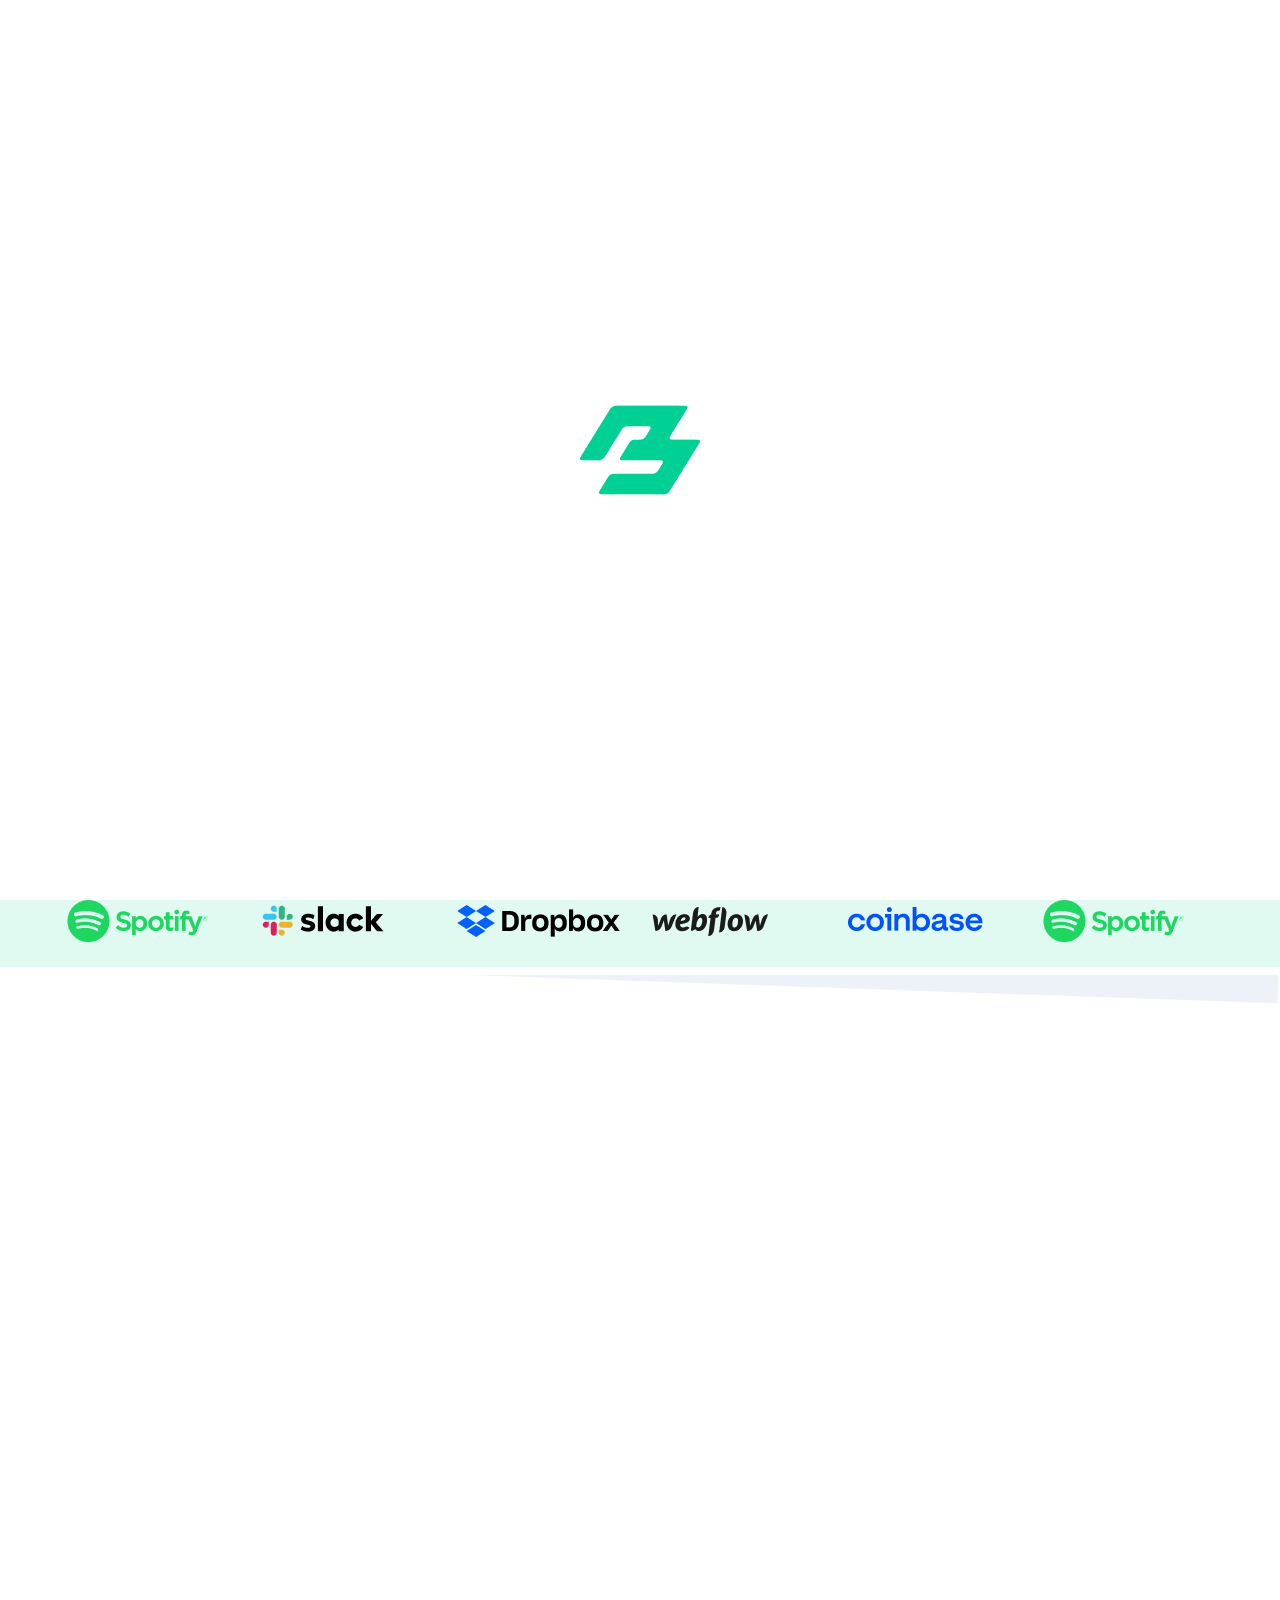
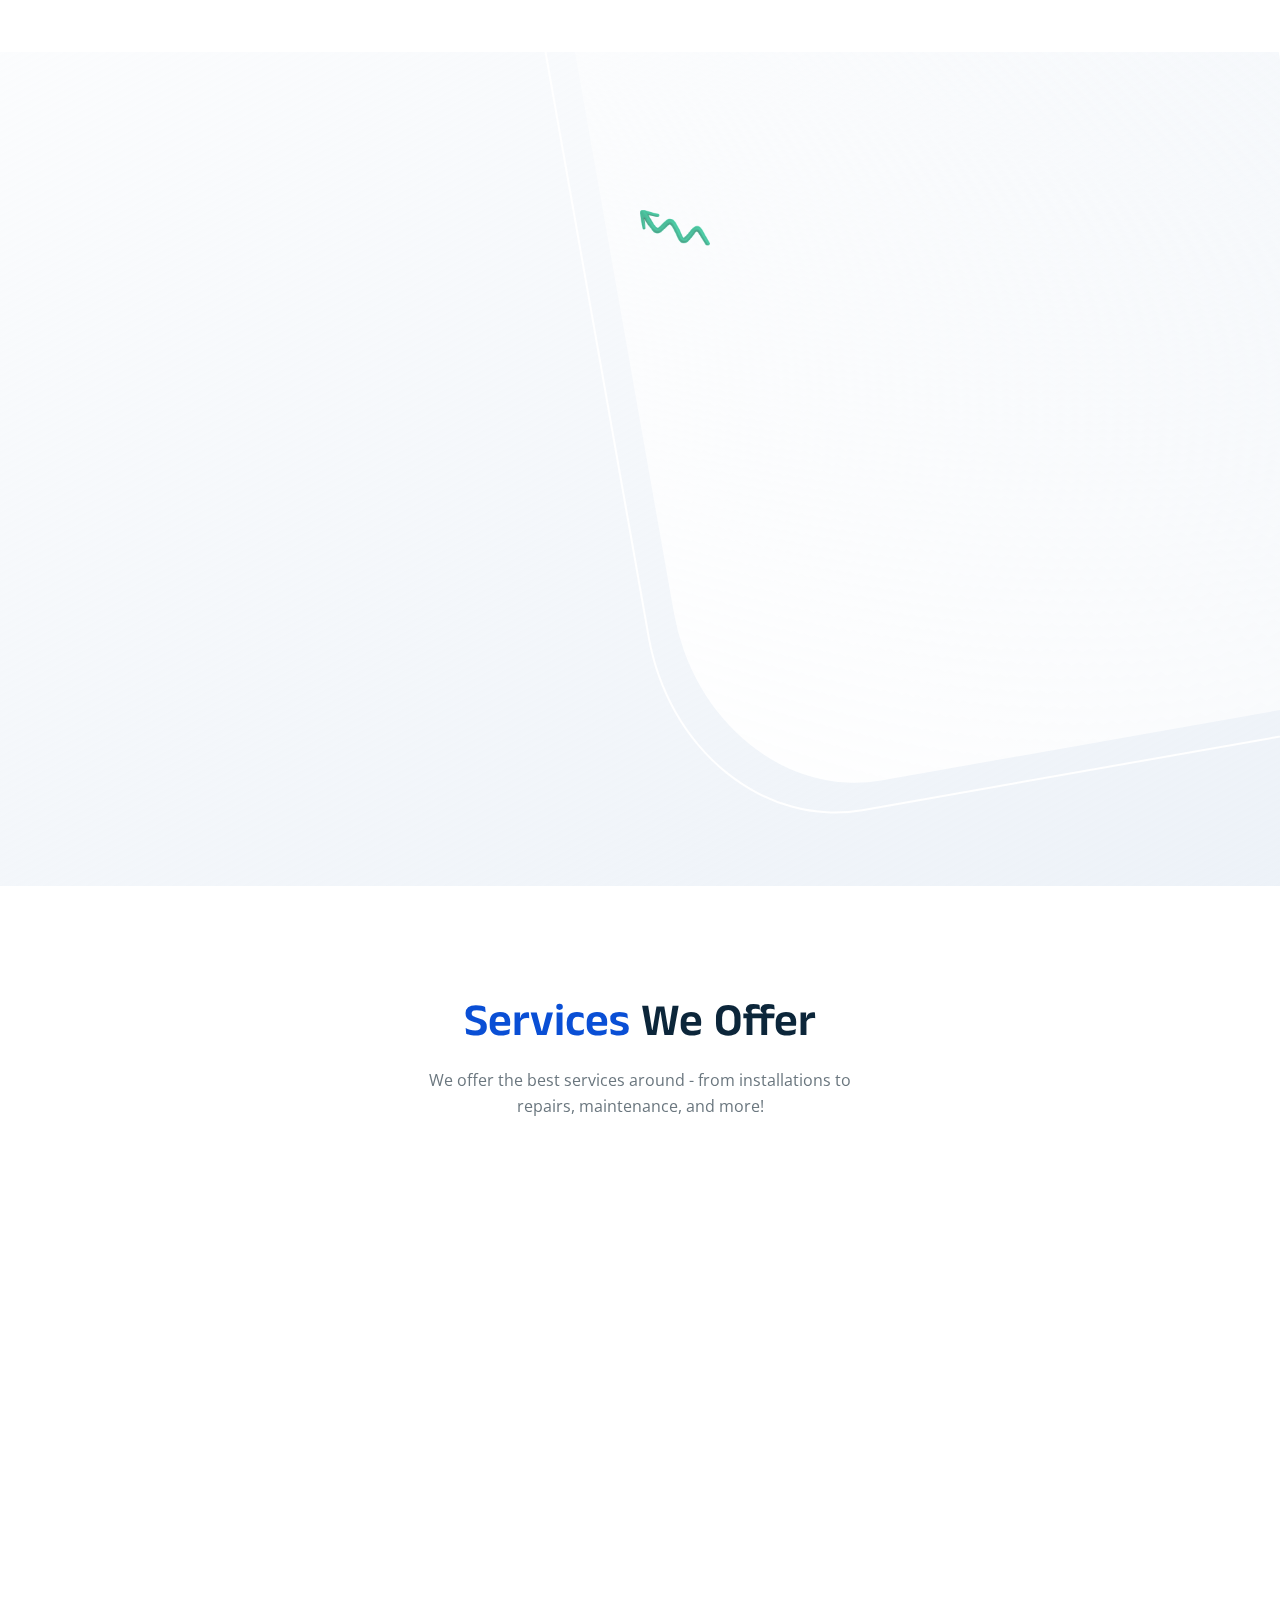
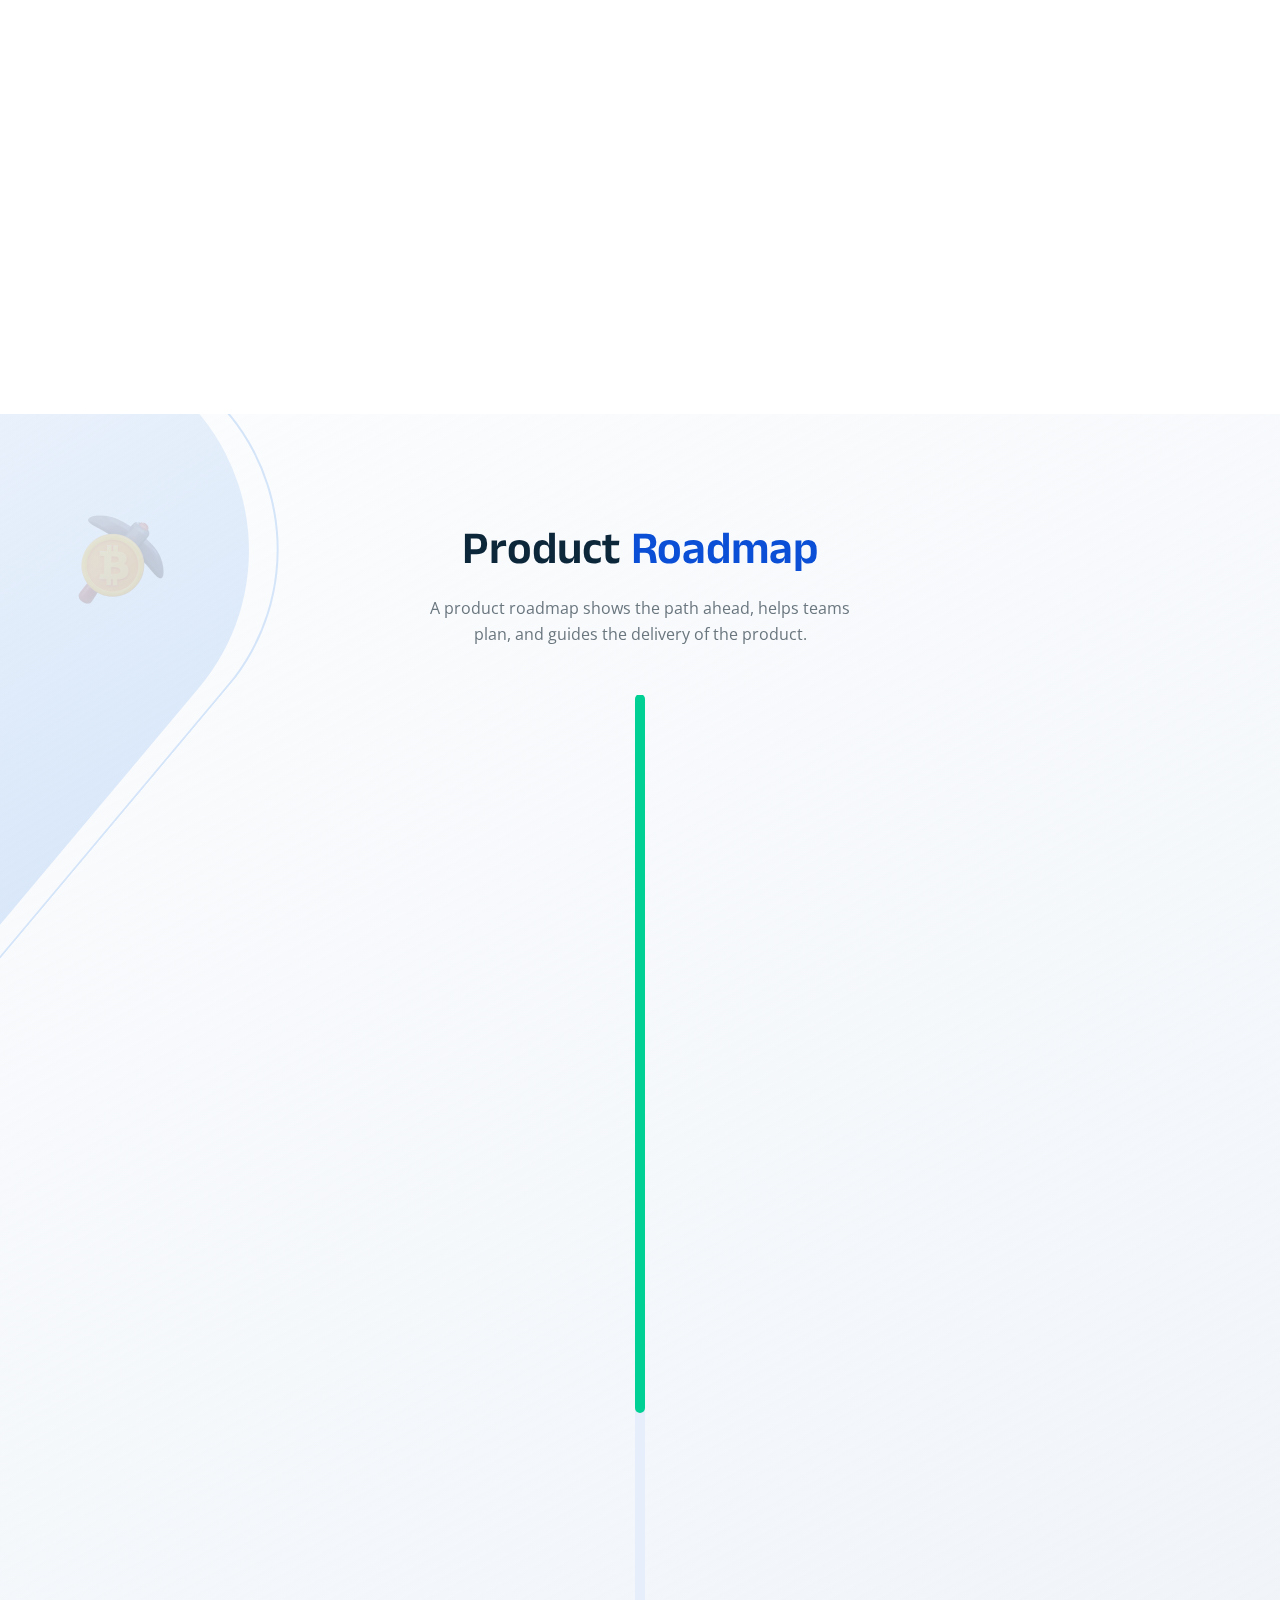
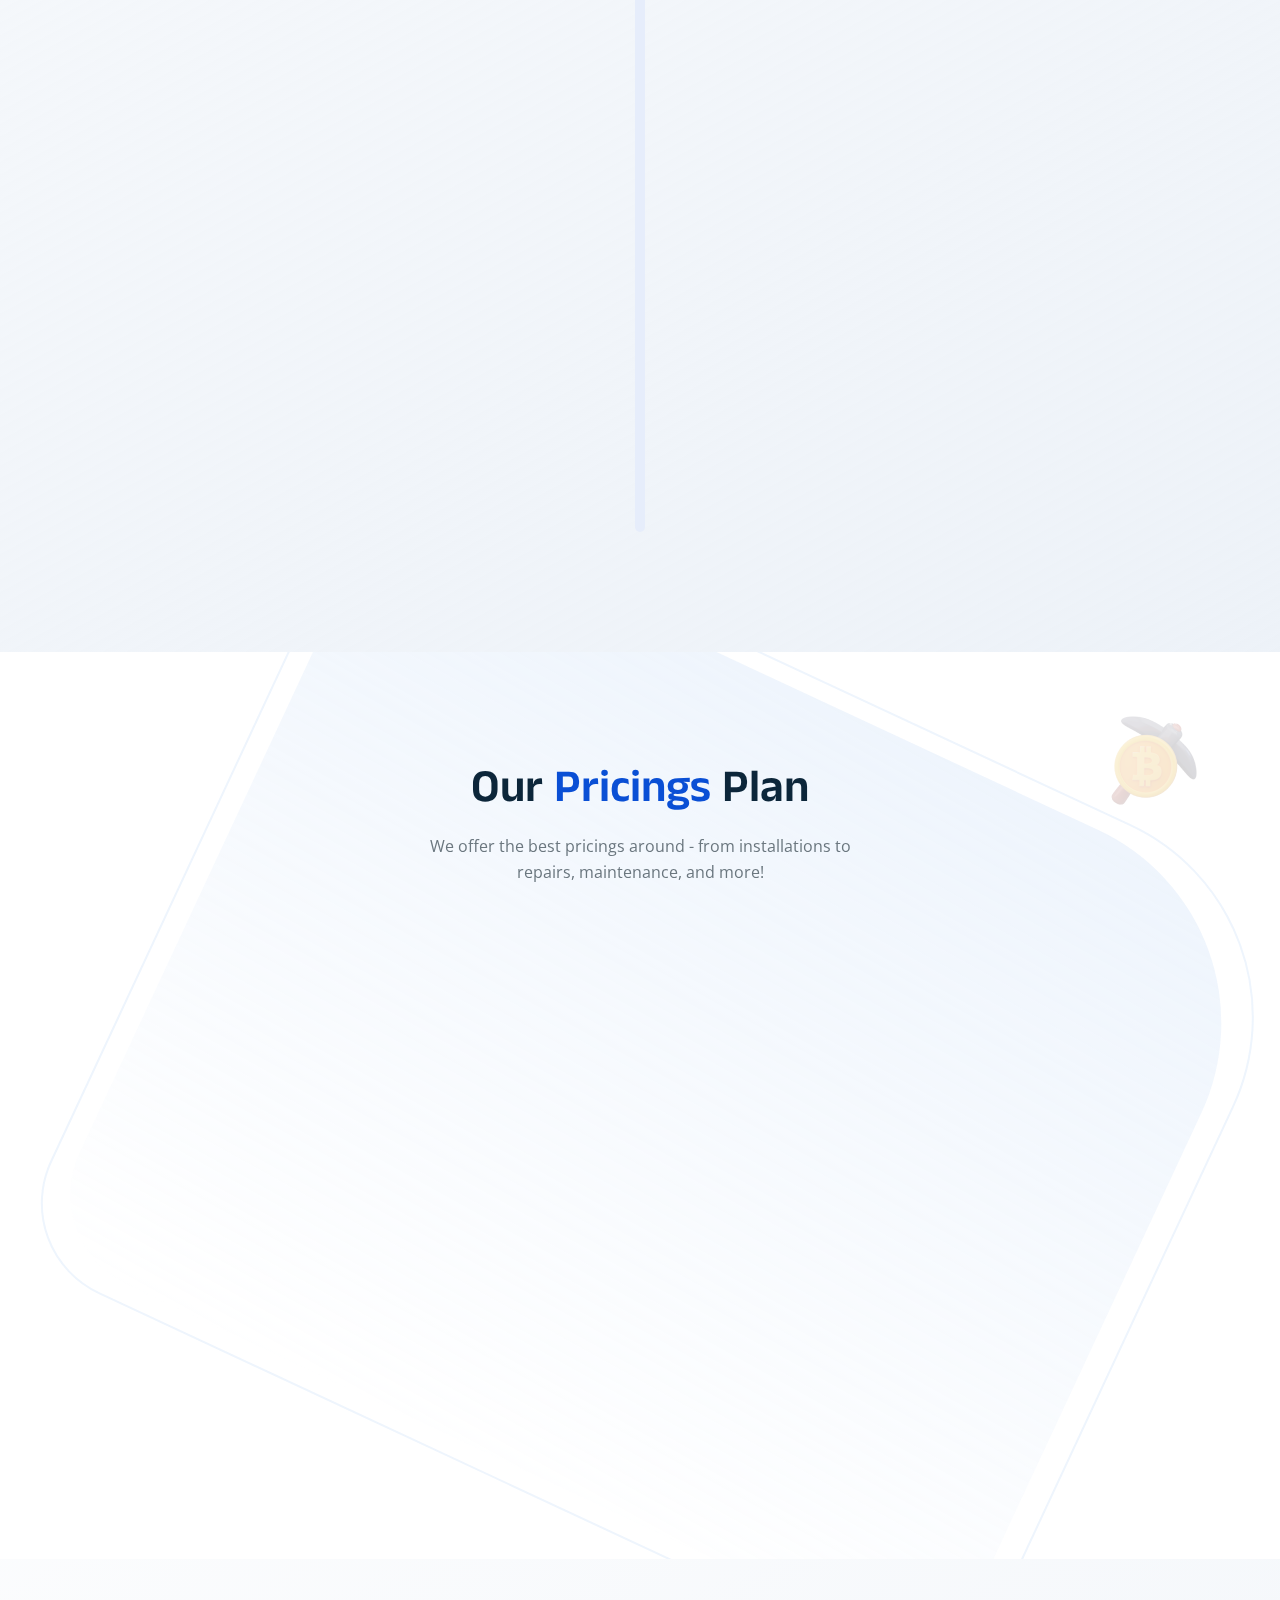
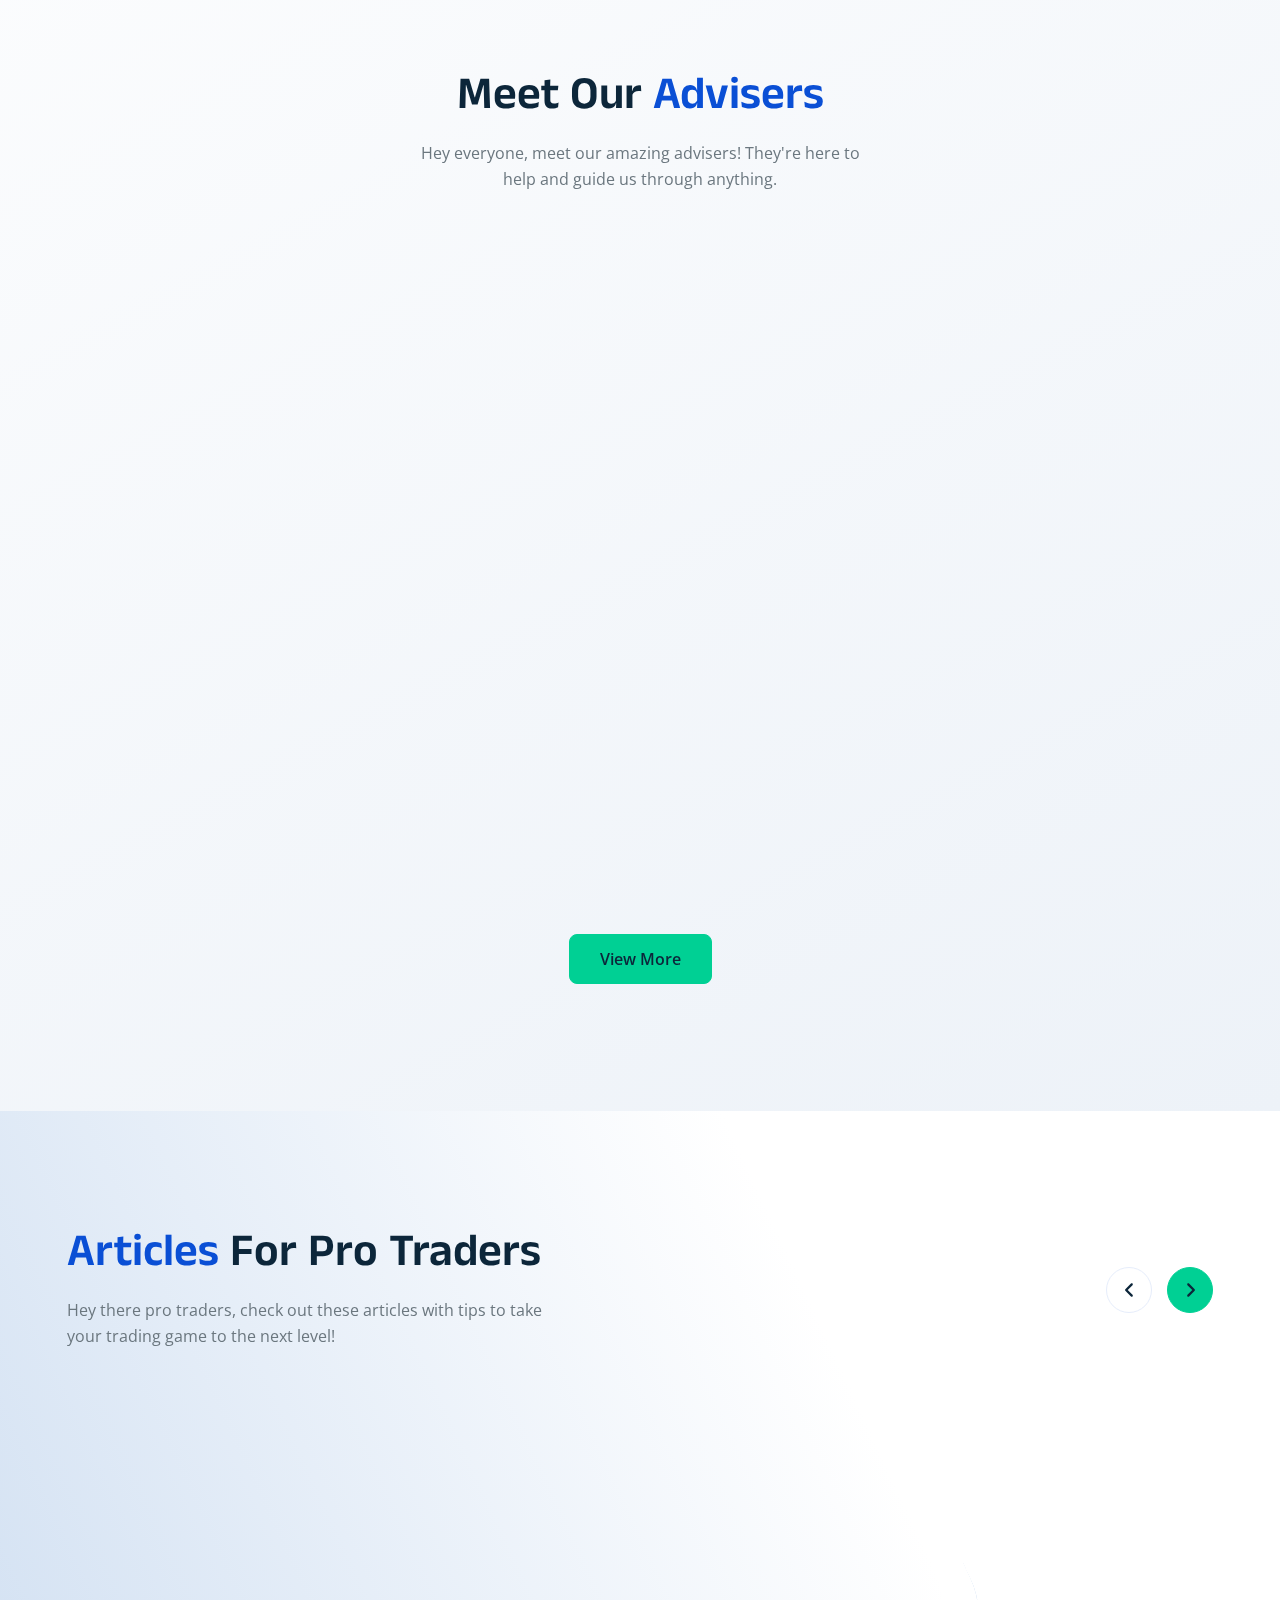
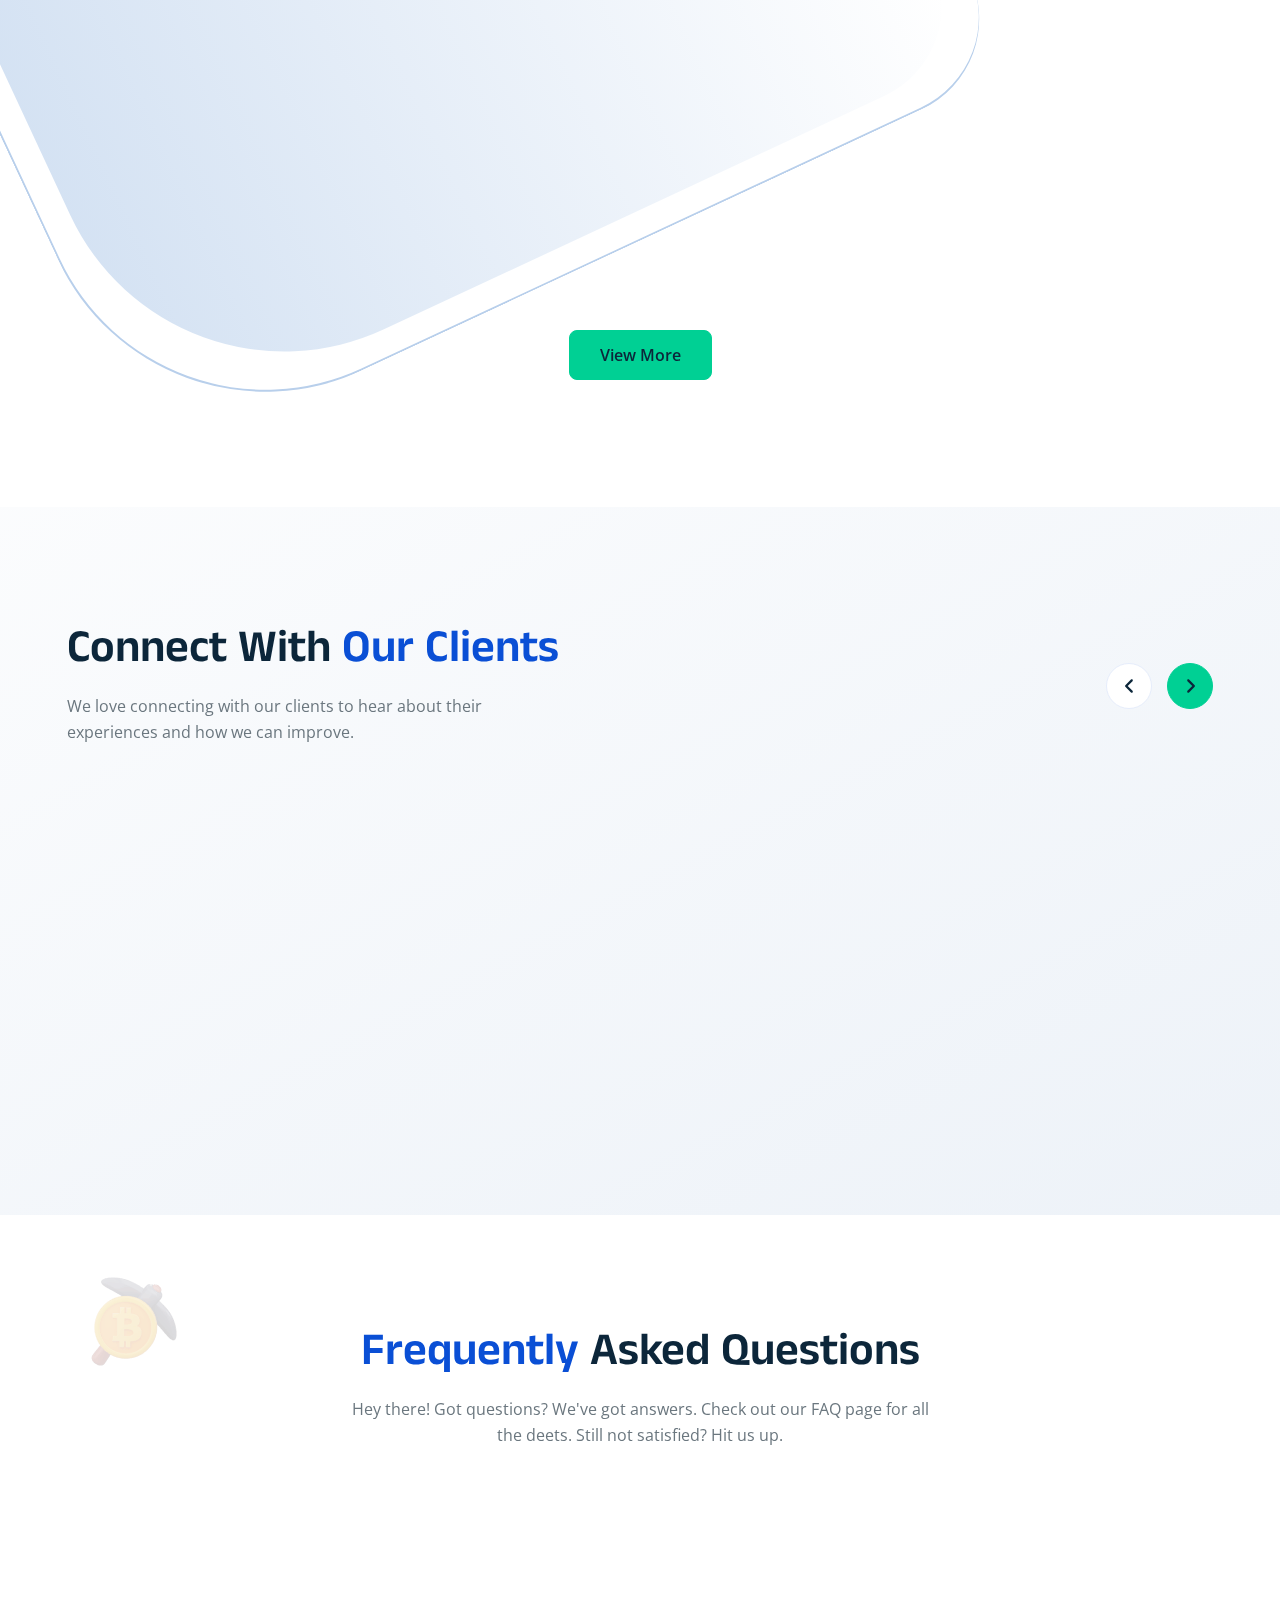
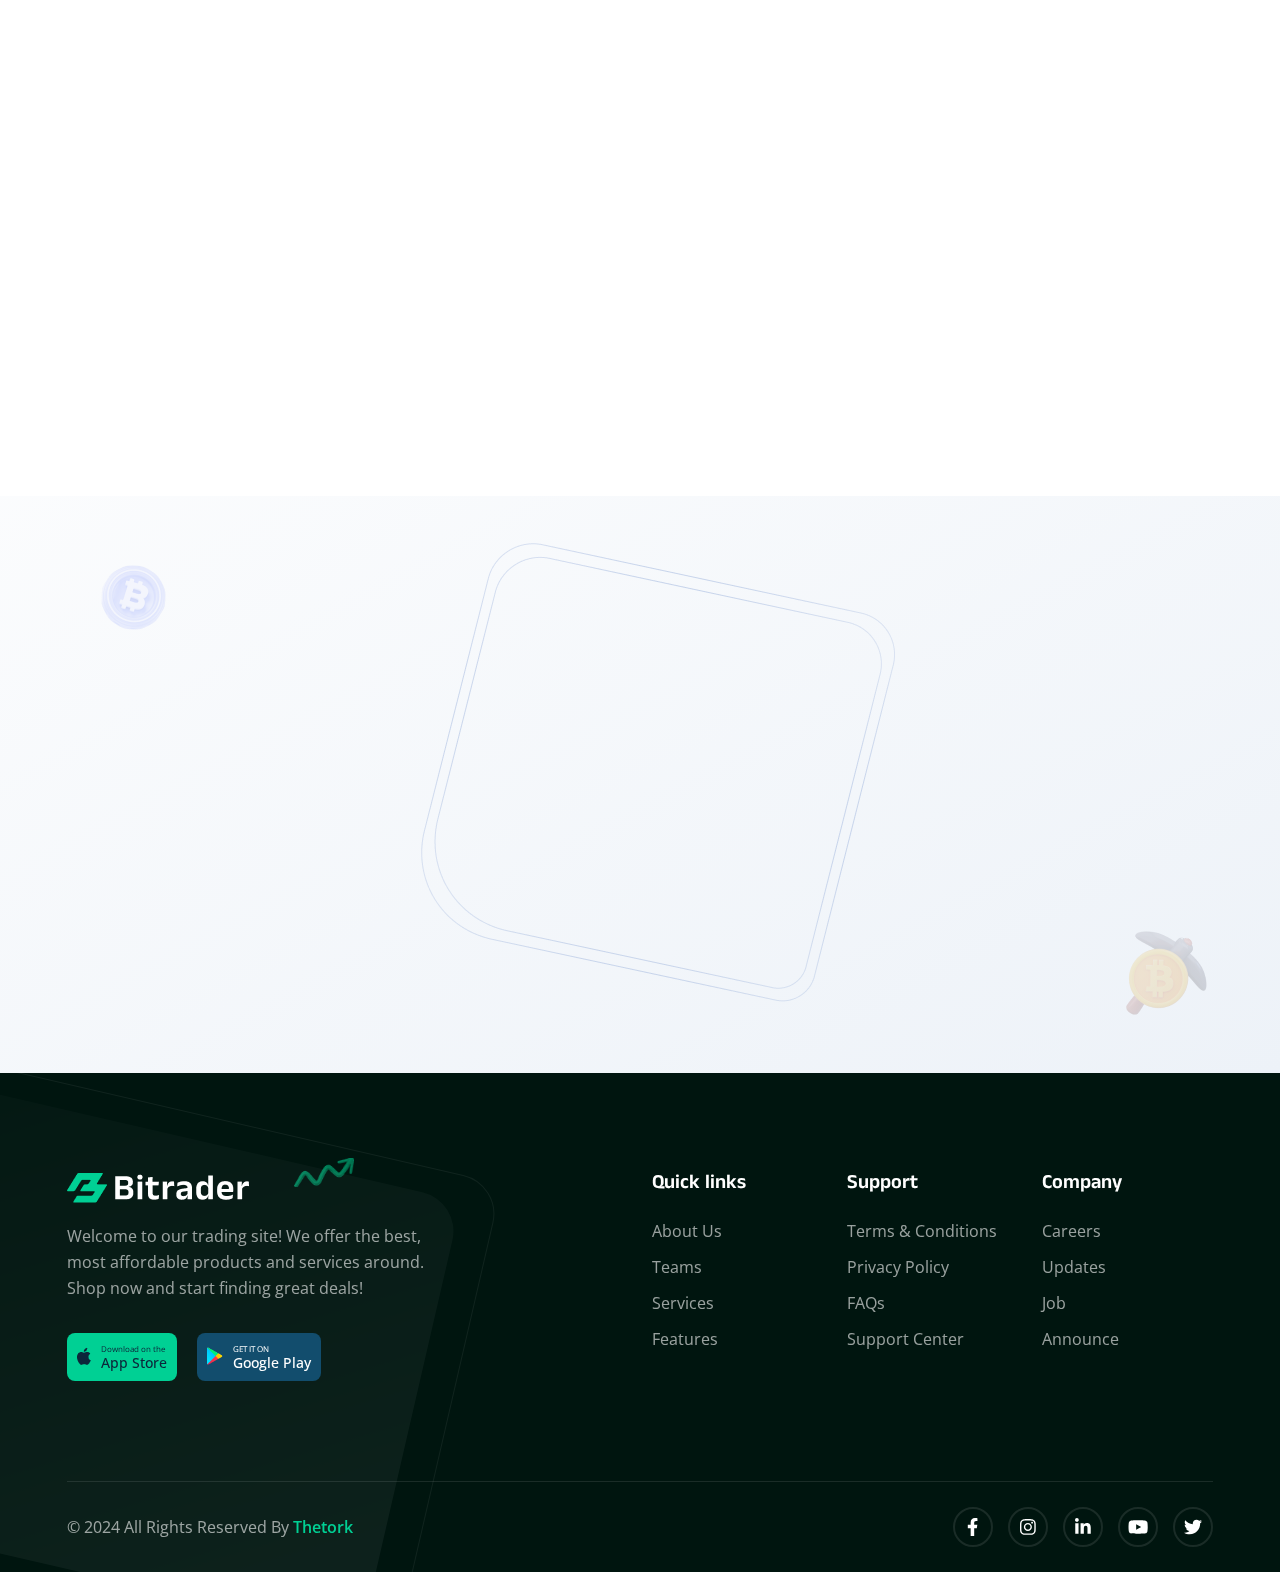
==== index.html @ 71588b02 "commit" ====
<!DOCTYPE html>
<html lang="en" data-bs-theme="light">

<head>
    <title>Bitrader - Professional Multipurpose HTML Template for Your Crypto, Forex, Stocks & Day Trading Business </title>
    <meta charset="UTF-8">
    <meta http-equiv="X-UA-Compatible" content="IE=edge">
    <meta name="viewport" content="width=device-width, initial-scale=1.0">

    <!-- Sites meta Data -->
    <meta name="application-name" content="Bitrader - Professional Multipurpose HTML Template for Your Crypto, Forex, Stocks & Day Trading Business">
    <meta name="author" content="thetork">
    <meta name="keywords" content="Bitrader, Crypto, Forex, and Stocks Trading Business">
    <meta name="description" content="Experience the power of Bitrader, the ultimate HTML template designed to transform your trading business. With its sleek design and advanced features, Bitrader empowers you to showcase your expertise, engage clients, and dominate the markets. Elevate your online presence and unlock new trading possibilities with Bitrader.">

    <!-- OG meta data -->
    <meta property="og:title" content="Bitrader - Professional Multipurpose HTML Template for Your Crypto, Forex, Stocks & Day Trading Business">
    <meta property="og:site_name" content=Bitrader>
    <meta property="og:url" content="https://thetork.com/demos/html/bitrader/">
    <meta property="og:description" content="Welcome to Bitrader, the game-changing HTML template meticulously crafted to revolutionize your trading business. With its sleek and modern design, Bitrader provides a cutting-edge platform to showcase your expertise, attract clients, and stay ahead in the competitive trading markets.">
    <meta property="og:type" content="website">
    <meta property="og:image" content="assets/images/og.png">



    <link rel="shortcut icon" href="assets/images/favicon.png" type="image/x-icon">

    <link rel="stylesheet" href="assets/css/bootstrap.min.css">
    <link rel="stylesheet" href="assets/css/aos.css">
    <link rel="stylesheet" href="assets/css/all.min.css">

    <link rel="stylesheet" href="assets/css/swiper-bundle.min.css">



    <!-- main css for template -->
    <link rel="stylesheet" href="assets/css/style.css">
</head>

<body>

    <!-- ===============>> Preloader start here <<================= -->
    <div class="preloader">
        <img src="assets/images/logo/preloader.png" alt="preloader icon">
    </div>
    <!-- ===============>> Preloader end here <<================= -->



    <!-- ===============>> light&dark switch start here <<================= -->
    <div class="lightdark-switch">
        <span class="switch-btn" id="btnSwitch"><img src="assets/images/icon/moon.svg" alt="light-dark-switchbtn"
        class="swtich-icon"></span>
    </div>
    <!-- ===============>> light&dark switch start here <<================= -->





    <!-- ===============>> Header section start here <<================= -->
    <header class="header-section header-section--style2">
        <div class="header-bottom">
            <div class="container">
                <div class="header-wrapper">
                    <div class="logo">
                        <a href="index.html">
              <img class="dark" src="assets/images/logo/logo.png" alt="logo">
            </a>
                    </div>
                    <div class="menu-area">
                        <ul class="menu menu--style1">
                            <li class="megamenu">
                                <a href="#">Demos </a>
                                <ul class="submenu">
                                    <li>
                                        <div class="home-showcase">
                                            <div class="row g-4 row-cols-2 row-cols-sm-2 row-cols-md-3 row-cols-lg-4 row-cols-xl-5">
                                                <div class="col order-first">
                                                    <div class="home-showcase__item">
                                                        <div class="home-showcase__image">
                                                            <img src="assets/images/demo/1.png" alt="home-showcase">
                                                            <div class="home-showcase__buttons">
                                                                <a href="index.html?theme=light" class="trk-btn trk-btn--primary home-showcase__buttons-item mt-3"><span>Preview</span></a>
                                                            </div>
                                                        </div>
                                                        <h3 class="home-showcase__title"><a href="index.html?theme=light">Stock Trading</a>
                                                        </h3>
                                                    </div>
                                                </div>
                                                <div class="col">
                                                    <div class="home-showcase__item">
                                                        <div class="home-showcase__image">
                                                            <img src="assets/images/demo/1-dark.png" alt="home-showcase">
                                                            <div class="home-showcase__buttons">
                                                                <a href="index.html?theme=dark" class="trk-btn trk-btn--primary home-showcase__buttons-item mt-3"><span>Preview</span></a>
                                                            </div>
                                                        </div>
                                                        <h3 class="home-showcase__title"><a href="index.html?theme=dark">Stock Trading Dark</a>
                                                        </h3>
                                                    </div>
                                                </div>
                                                <div class="col">
                                                    <div class="home-showcase__item">
                                                        <div class="home-showcase__image">
                                                            <img src="assets/images/demo/2.png" alt="home-showcase">
                                                            <div class="home-showcase__buttons">
                                                                <a href="index-2.html?theme=light" class="trk-btn trk-btn--primary home-showcase__buttons-item mt-3"><span>Preview</span></a>
                                                            </div>
                                                        </div>
                                                        <h3 class="home-showcase__title"> <a href="index-2.html?theme=light">Crypto Trading</a>
                                                        </h3>
                                                    </div>
                                                </div>
                                                <div class="col">
                                                    <div class="home-showcase__item">
                                                        <div class="home-showcase__image">
                                                            <img src="assets/images/demo/2-dark.png" alt="home-showcase">
                                                            <div class="home-showcase__buttons">
                                                                <a href="index-2.html?theme=dark" class="trk-btn trk-btn--primary home-showcase__buttons-item mt-3"><span>Preview</span></a>
                                                            </div>
                                                        </div>
                                                        <h3 class="home-showcase__title"> <a href="index-2.html?theme=dark">Crypto Trading Dark</a>
                                                        </h3>
                                                    </div>
                                                </div>
                                                <div class="col">
                                                    <div class="home-showcase__item">
                                                        <div class="home-showcase__image">
                                                            <img src="assets/images/demo/3.png" alt="home-showcase">
                                                            <div class="home-showcase__buttons">
                                                                <a href="index-3.html?theme=light" class="trk-btn trk-btn--primary home-showcase__buttons-item mt-3"><span>Preview</span></a>
                                                            </div>
                                                        </div>
                                                        <h3 class="home-showcase__title"><a href="index-3.html?theme=light">Forex Trading</a>
                                                        </h3>
                                                    </div>
                                                </div>
                                                <div class="col">
                                                    <div class="home-showcase__item">
                                                        <div class="home-showcase__image">
                                                            <img src="assets/images/demo/3-dark.png" alt="home-showcase">
                                                            <div class="home-showcase__buttons">
                                                                <a href="index-3.html?theme=dark" class="trk-btn trk-btn--primary home-showcase__buttons-item mt-3"><span>Preview</span></a>
                                                            </div>
                                                        </div>
                                                        <h3 class="home-showcase__title"><a href="index-3.html?theme=dark">Forex Trading Dark</a>
                                                        </h3>
                                                    </div>
                                                </div>
                                                <div class="col">
                                                    <div class="home-showcase__item">
                                                        <div class="home-showcase__image">
                                                            <img src="assets/images/demo/4.png" alt="home-showcase">
                                                            <div class="home-showcase__badge">
                                                                <span>New</span>
                                                            </div>
                                                            <div class="home-showcase__buttons">
                                                                <a href="index-4.html?theme=light" class="trk-btn trk-btn--primary home-showcase__buttons-item mt-3"><span>Preview</span></a>
                                                            </div>
                                                        </div>
                                                        <h3 class="home-showcase__title"><a href="index-4.html?theme=light">Day Trading</a>
                                                        </h3>
                                                    </div>
                                                </div>
                                                <div class="col">
                                                    <div class="home-showcase__item">
                                                        <div class="home-showcase__image">
                                                            <img src="assets/images/demo/4-dark.png" alt="home-showcase">
                                                            <div class="home-showcase__badge">
                                                                <span>New</span>
                                                            </div>
                                                            <div class="home-showcase__buttons">
                                                                <a href="index-4.html?theme=dark" class="trk-btn trk-btn--primary home-showcase__buttons-item mt-3"><span>Preview</span></a>
                                                            </div>
                                                        </div>
                                                        <h3 class="home-showcase__title"><a href="index-4.html?theme=dark">Day Trading Dark</a>
                                                        </h3>
                                                    </div>
                                                </div>
                                                <div class="col">
                                                    <div class="home-showcase__item">
                                                        <div class="home-showcase__image">
                                                            <img src="assets/images/demo/5.png" alt="home-showcase">
                                                            <div class="home-showcase__badge">
                                                                <span>New</span>
                                                            </div>
                                                            <div class="home-showcase__buttons">
                                                                <a href="index-5.html?theme=light" class="trk-btn trk-btn--primary home-showcase__buttons-item mt-3"><span>Preview</span></a>
                                                            </div>
                                                        </div>
                                                        <h3 class="home-showcase__title"><a href="index-5.html?theme=light">Trading Platform</a>
                                                        </h3>
                                                    </div>
                                                </div>
                                                <div class="col">
                                                    <div class="home-showcase__item">
                                                        <div class="home-showcase__image">
                                                            <img src="assets/images/demo/5-dark.png" alt="home-showcase">
                                                            <div class="home-showcase__badge">
                                                                <span>New</span>
                                                            </div>
                                                            <div class="home-showcase__buttons">
                                                                <a href="index-5.html?theme=dark" class="trk-btn trk-btn--primary home-showcase__buttons-item mt-3"><span>Preview</span></a>
                                                            </div>
                                                        </div>
                                                        <h3 class="home-showcase__title"><a href="index-5.html?theme=dark">Trading Platform Dark</a>
                                                        </h3>
                                                    </div>
                                                </div>
                                                <div class="col order-last">
                                                    <div class="home-showcase__item">
                                                        <div class="home-showcase__image">
                                                            <img src="assets/images/demo/new.png" alt="home-showcase">
                                                        </div>
                                                        <h3 class="home-showcase__title"> <a href="#">New Demos</a>
                                                        </h3>
                                                    </div>
                                                </div>
                                            </div>
                                        </div>
                                    </li>
                                </ul>
                            </li>
                            <li>
                                <a href="#">Services</a>
                                <ul class="submenu">
                                    <li><a href="services.html">Services</a></li>
                                    <li><a href="service-details.html">Services Details</a></li>
                                </ul>
                            </li>
                            <li>
                                <a href="#">About</a>
                                <ul class="submenu">
                                    <li><a href="about.html">About Us</a></li>
                                    <li><a href="price.html">Price</a></li>
                                    <li><a href="team.html">Team</a></li>
                                    <li><a href="team-2.html">Team 2</a></li>
                                    <li><a href="team-details.html">Team Details</a></li>
                                </ul>
                            </li>

                            <li>
                                <a href="#">Pages</a>
                                <ul class="submenu">
                                    <li><a href="blogs.html">Blogs</a></li>
                                    <li><a href="blog-sidebar.html">Blog - Side Bar</a></li>
                                    <li><a href="blog-details.html">Blog Details</a></li>
                                    <li><a href="signup.html">Sign Up</a></li>
                                    <li><a href="signup-2.html">Sign Up 2</a></li>
                                    <li><a href="signin.html">Sign In</a></li>
                                    <li><a href="signin-2.html">Sign In 2</a></li>
                                    <li><a href="forgot-pass.html">Reset Password</a></li>
                                    <li><a href="forgot-pass-2.html">Reset Password 2</a></li>
                                    <li><a href="404.html">404 Error</a></li>
                                </ul>

                            </li>
                            <li>
                                <a href="contact.html">Contact Us</a>
                            </li>
                        </ul>

                    </div>
                    <div class="header-action">
                        <div class="menu-area">
                            <div class="header-btn">
                                <a href="signup.html" class="trk-btn trk-btn--border trk-btn--primary">
                  <span>Join Now</span>
                </a>
                            </div>

                            <!-- toggle icons -->
                            <div class="header-bar d-lg-none header-bar--style1">
                                <span></span>
                                <span></span>
                                <span></span>
                            </div>
                        </div>
                    </div>
                </div>
            </div>
        </div>
    </header>
    <!-- ===============>> Header section end here <<================= -->





    <!-- ===============>> Banner section start here <<================= -->
    <section class="banner banner--style1">
        <div class="banner__bg">
            <div class="banner__bg-element">
                <img src="assets/images/banner/home1/bg.png" alt="section-bg-element" class="dark d-none d-lg-block">
                <span class="bg-color d-lg-none"></span>
            </div>
        </div>
        <div class="container">
            <div class="banner__wrapper">
                <div class="row gy-5 gx-4">
                    <div class="col-lg-6 col-md-7">
                        <div class="banner__content" data-aos="fade-right" data-aos-duration="1000">
                            <div class="banner__content-coin">
                                <img src="assets/images/banner/home1/3.png" alt="coin icon">
                            </div>
                            <h1 class="banner__content-heading">Invest your money with <span>higher return</span></h1>
                            <p class="banner__content-moto">Anyone can invest money to different currency to increase their earnings by the help of Bitrader through online.
                            </p>
                            <div class="banner__btn-group btn-group">
                                <a href="signin.html" class="trk-btn trk-btn--primary trk-btn--arrow">Get Started
                  <span><i class="fa-solid fa-arrow-right"></i></span> </a>

                                <a href="https://www.youtube.com/watch?v=MHhIzIgFgJo&ab_channel=NoCopyrightFootages" class="trk-btn trk-btn--outline22" data-fslightbox>
                  <span class="style1"><svg xmlns="http://www.w3.org/2000/svg" width="24" height="24"
                      viewBox="0 0 24 24" fill="none">
                      <g clip-path="url(#clip0_1397_814)">
                        <path
                          d="M10.5547 7.03647C9.89015 6.59343 9 7.06982 9 7.86852V16.1315C9 16.9302 9.89015 17.4066 10.5547 16.9635L16.7519 12.8321C17.3457 12.4362 17.3457 11.5638 16.7519 11.1679L10.5547 7.03647Z"
                          stroke="#A4FD5" stroke-width="1.5" stroke-linecap="round" stroke-linejoin="round" />
                      </g>
                      <rect x="-0.75" y="0.75" width="22.5" height="22.5" rx="11.25" transform="matrix(-1 0 0 1 22.5 0)"
                        stroke="#A4FD5" stroke-width="1.5" />
                      <defs>
                        <clipPath id="clip0_1397_814">
                          <rect width="24" height="24" fill="white" />
                        </clipPath>
                      </defs>
                    </svg></span> Watch Video
                </a>
                            </div>
                            <div class="banner__content-social">
                                <p>Follow Us</p>
                                <ul class="social">
                                    <li class="social__item">
                                        <a href="#" class="social__link social__link--style1 active"><i class="fab fa-facebook-f"></i></a>
                                    </li>
                                    <li class="social__item">
                                        <a href="#" class="social__link social__link--style1"><i class="fab fa-linkedin-in"></i></a>
                                    </li>
                                    <li class="social__item">
                                        <a href="#" class="social__link social__link--style1"><i class="fab fa-instagram"></i></a>
                                    </li>
                                    <li class="social__item">
                                        <a href="#" class="social__link social__link--style1"><i class="fab fa-youtube"></i></a>
                                    </li>
                                    <li class="social__item">
                                        <a href="signin.html" class="social__link social__link--style1"><i class="fab fa-twitter"></i></a>
                                    </li>
                                </ul>
                            </div>
                        </div>
                    </div>
                    <div class="col-lg-6 col-md-5">
                        <div class="banner__thumb" data-aos="fade-left" data-aos-duration="1000">
                            <img src="assets/images/banner/home1/1.png" alt="banner-thumb" class="dark">
                        </div>
                    </div>
                </div>
            </div>
        </div>
        <div class="banner__shape">
            <span class="banner__shape-item banner__shape-item--1"><img src="assets/images/banner/home1/4.png"
          alt="shape icon"></span>
        </div>

    </section>
    <!-- ===============>> Banner section end here <<================= -->





    <!-- ===============>> partner section start here <<================= -->
    <div class="partner partner--gradient">
        <div class="container">
            <div class="partner__wrapper">
                <div class="partner__slider swiper">
                    <div class="swiper-wrapper">
                        <div class="swiper-slide">
                            <div class="partner__item">
                                <div class="partner__item-inner">
                                    <img src="assets/images/partner/light/1.png" alt="partner logo" class="dark">
                                </div>
                            </div>
                        </div>
                        <div class="swiper-slide">
                            <div class="partner__item">
                                <div class="partner__item-inner">
                                    <img src="assets/images/partner/light/2.png" alt="partner logo" class="dark">
                                </div>
                            </div>
                        </div>
                        <div class="swiper-slide">
                            <div class="partner__item">
                                <div class="partner__item-inner">
                                    <img src="assets/images/partner/light/3.png" alt="partner logo" class="dark">
                                </div>
                            </div>
                        </div>
                        <div class="swiper-slide">
                            <div class="partner__item">
                                <div class="partner__item-inner">
                                    <img src="assets/images/partner/light/4.png" alt="partner logo" class="dark">
                                </div>
                            </div>
                        </div>
                        <div class="swiper-slide">
                            <div class="partner__item">
                                <div class="partner__item-inner">
                                    <img src="assets/images/partner/light/5.png" alt="partner logo" class="dark">
                                </div>
                            </div>
                        </div>
                    </div>
                </div>
            </div>
        </div>
    </div>
    <!-- ===============>> partner section end here <<================= -->





    <!-- ===============>> About section start here <<================= -->
    <section class="about about--style1 ">
        <div class="container">
            <div class="about__wrapper">
                <div class="row gx-5  gy-4 gy-sm-0  align-items-center">
                    <div class="col-lg-6">
                        <div class="about__thumb pe-lg-5" data-aos="fade-right" data-aos-duration="800">
                            <div class="about__thumb-inner">
                                <div class="about__thumb-image floating-content">
                                    <img class="dark" src="assets/images/about/1.png" alt="about-image">
                                    <div class="floating-content__top-left" data-aos="fade-right" data-aos-duration="1000">
                                        <div class="floating-content__item">
                                            <h3> <span class="purecounter" data-purecounter-start="0" data-purecounter-end="10">30</span> Years
                                            </h3>
                                            <p>Consulting Experience</p>
                                        </div>
                                    </div>
                                    <div class="floating-content__bottom-right" data-aos="fade-right" data-aos-duration="1000">
                                        <div class="floating-content__item">
                                            <h3> <span class="purecounter" data-purecounter-start="0" data-purecounter-end="25">25K</span>K+
                                            </h3>
                                            <p>Satisfied Customers</p>
                                        </div>
                                    </div>
                                </div>
                            </div>
                        </div>
                    </div>
                    <div class="col-lg-6">
                        <div class="about__content" data-aos="fade-left" data-aos-duration="800">
                            <div class="about__content-inner">
                                <h2>Meet <span>our company</span> unless miss the opportunity </h2>

                                <p class="mb-0">Hey there! So glad you stopped by to Meet Our Company. Don't miss out on this opportunity to learn about what we do and the amazing team that makes it all happen! Our company is all about creating innovative solutions and
                                    providing top-notch services to our clients. From start to finish, we're dedicated to delivering results that exceed expectations. </p>
                                <a href="about.html" class="trk-btn trk-btn--border trk-btn--primary">Explore More </a>
                            </div>
                        </div>
                    </div>
                </div>
            </div>
        </div>
    </section>
    <!-- ===============>> About section start here <<================= -->




    <!-- ===============>> feature section start here <<================= -->
    <section class="feature feature--style1 padding-bottom padding-top bg-color">
        <div class="container">
            <div class="feature__wrapper">
                <div class="row g-5 align-items-center justify-content-between">
                    <div class="col-md-6 col-lg-5">
                        <div class="feature__content" data-aos="fade-right" data-aos-duration="800">
                            <div class="feature__content-inner">
                                <div class="section-header">
                                    <h2 class="mb-10 mt-minus-5"> <span>benefits </span>We offer</h2>
                                    <p class="mb-0">
                                        Unlock the full potential of our product with our amazing features and top-notch.
                                    </p>
                                </div>

                                <div class="feature__nav">
                                    <div class="nav nav--feature flex-column nav-pills" id="feat-pills-tab" role="tablist" aria-orientation="vertical">
                                        <div class="nav-link active" id="feat-pills-one-tab" data-bs-toggle="pill" data-bs-target="#feat-pills-one" role="tab" aria-controls="feat-pills-one" aria-selected="true">
                                            <div class="feature__item">
                                                <div class="feature__item-inner">
                                                    <div class="feature__item-content">
                                                        <h6>Lending money for investment of your new projects</h6>
                                                    </div>
                                                </div>
                                            </div>
                                        </div>
                                        <div class="nav-link" id="feat-pills-two-tab" data-bs-toggle="pill" data-bs-target="#feat-pills-two" role="tab" aria-controls="feat-pills-two" aria-selected="false">
                                            <div class="feature__item">
                                                <div class="feature__item-inner">
                                                    <div class="feature__item-content">
                                                        <h6>more Security and control over money from the rest</h6>
                                                    </div>
                                                </div>
                                            </div>
                                        </div>

                                        <div class="nav-link" id="feat-pills-three-tab" data-bs-toggle="pill" data-bs-target="#feat-pills-three" role="tab" aria-controls="feat-pills-three" aria-selected="false">
                                            <div class="feature__item">
                                                <div class="feature__item-inner">
                                                    <div class="feature__item-content">
                                                        <h6>Mobile payment is more flexible and easy for all investors</h6>
                                                    </div>
                                                </div>
                                            </div>
                                        </div>
                                        <div class="nav-link" id="feat-pills-four-tab" data-bs-toggle="pill" data-bs-target="#feat-pills-four" role="tab" aria-controls="feat-pills-four" aria-selected="false">
                                            <div class="feature__item">
                                                <div class="feature__item-inner">
                                                    <div class="feature__item-content">
                                                        <h6>all transaction is kept free for the member of pro traders</h6>
                                                    </div>
                                                </div>
                                            </div>
                                        </div>
                                    </div>
                                </div>

                            </div>
                        </div>
                    </div>
                    <div class="col-md-6 col-lg-6">
                        <div class="feature__thumb pt-5 pt-md-0" data-aos="fade-left" data-aos-duration="800">
                            <div class="feature__thumb-inner">
                                <div class="tab-content" id="feat-pills-tabContent">
                                    <div class="tab-pane fade show active" id="feat-pills-one" role="tabpanel" aria-labelledby="feat-pills-one-tab" tabindex="0">
                                        <div class="feature__image floating-content">
                                            <img src="assets/images/feature/1.png" alt="Feature image">
                                            <div class="floating-content__top-right floating-content__top-right--style2" data-aos="fade-left" data-aos-duration="1000">
                                                <div class="floating-content__item floating-content__item--style2 text-center">
                                                    <img src="assets/images/feature/5.png" alt="rating">
                                                    <p class="style2">Interest Rate For Loan</p>
                                                </div>
                                            </div>
                                            <div class="floating-content__bottom-left floating-content__bottom-left--style2" data-aos="fade-left" data-aos-duration="1000">
                                                <div class="floating-content__item floating-content__item--style3  d-flex align-items-center">
                                                    <h3 class="style2"> <span class="purecounter" data-purecounter-start="0" data-purecounter-end="10">10M</span>M
                                                    </h3>
                                                    <p class="ms-3 style2">Available for loan</p>
                                                </div>
                                            </div>
                                        </div>
                                    </div>
                                    <div class="tab-pane fade" id="feat-pills-two" role="tabpanel" aria-labelledby="feat-pills-two-tab" tabindex="0">
                                        <div class="feature__image floating-content">
                                            <img src="assets/images/feature/2.png" alt="Feature image">
                                            <div class="floating-content__top-right floating-content__top-right--style2" data-aos="fade-left" data-aos-duration="1000">
                                                <div class="floating-content__item floating-content__item--style2 text-center">
                                                    <img src="assets/images/feature/6.png" alt="rating">
                                                    <p class="style2">Interest Rate For Loan</p>
                                                </div>
                                            </div>
                                            <div class="floating-content__bottom-left floating-content__bottom-left--style2" data-aos="fade-left" data-aos-duration="1000">
                                                <div class="floating-content__item floating-content__item--style3  d-flex align-items-center">
                                                    <h3 class="style2"> <span class="purecounter" data-purecounter-start="0" data-purecounter-end="18">10M</span>M
                                                    </h3>
                                                    <p class="ms-3 style2">Available for loan</p>
                                                </div>
                                            </div>
                                        </div>
                                    </div>
                                    <div class="tab-pane fade" id="feat-pills-three" role="tabpanel" aria-labelledby="feat-pills-three-tab" tabindex="0">
                                        <div class="feature__image floating-content">
                                            <img src="assets/images/feature/1.png" alt="Feature image">
                                            <div class="floating-content__top-right floating-content__top-right--style2" data-aos="fade-left" data-aos-duration="1000">
                                                <div class="floating-content__item floating-content__item--style2 text-center">
                                                    <img src="assets/images/feature/7.png" alt="rating">
                                                    <p class="style2">Interest Rate For Loan</p>
                                                </div>
                                            </div>
                                            <div class="floating-content__bottom-left floating-content__bottom-left--style2" data-aos="fade-left" data-aos-duration="1000">
                                                <div class="floating-content__item floating-content__item--style3  d-flex align-items-center">
                                                    <h3 class="style2"> <span class="purecounter" data-purecounter-start="0" data-purecounter-end="30">10M</span>M
                                                    </h3>
                                                    <p class="ms-3 style2">Available for loan</p>
                                                </div>
                                            </div>
                                        </div>
                                    </div>
                                    <div class="tab-pane fade" id="feat-pills-four" role="tabpanel" aria-labelledby="feat-pills-four-tab" tabindex="0">
                                        <div class="feature__image floating-content">
                                            <img src="assets/images/feature/2.png" alt="Feature image">
                                            <div class="floating-content__top-right floating-content__top-right--style2" data-aos="fade-left" data-aos-duration="1000">
                                                <div class="floating-content__item floating-content__item--style2 text-center">
                                                    <img src="assets/images/feature/8.png" alt="rating">
                                                    <p class="style2">Interest Rate For Loan</p>
                                                </div>
                                            </div>
                                            <div class="floating-content__bottom-left floating-content__bottom-left--style2" data-aos="fade-left" data-aos-duration="1000">
                                                <div class="floating-content__item floating-content__item--style3  d-flex align-items-center">
                                                    <h3 class="style2"> <span class="purecounter" data-purecounter-start="0" data-purecounter-end="28">10M</span>M
                                                    </h3>
                                                    <p class="ms-3 style2">Available for loan</p>
                                                </div>
                                            </div>
                                        </div>
                                    </div>
                                </div>
                            </div>
                        </div>
                    </div>
                </div>
            </div>
        </div>
        <div class="feature__shape">
            <span class="feature__shape-item feature__shape-item--1"><img src="assets/images/feature/shape/1.png"
          alt="shape-icon"></span>
            <span class="feature__shape-item feature__shape-item--2"> <span></span> </span>
        </div>
    </section>
    <!-- ===============>> feature section end here <<================= -->




    <!-- ===============>> Service section start here <<================= -->
    <section class="service padding-top padding-bottom">
        <div class="section-header section-header--max50">
            <h2 class="mb-10 mt-minus-5"><span>services </span>We offer</h2>
            <p>We offer the best services around - from installations to repairs, maintenance, and more!</p>
        </div>
        <div class="container">
            <div class="service__wrapper">
                <div class="row g-4 align-items-center">
                    <div class="col-sm-6 col-md-6 col-lg-4">
                        <div class="service__item service__item--style1" data-aos="fade-up" data-aos-duration="800">
                            <div class="service__item-inner text-center">
                                <div class="service__item-thumb mb-30">
                                    <img class="dark" src="assets/images/service/1.png" alt="service-icon">
                                </div>
                                <div class="service__item-content">
                                    <h5> <a class="stretched-link" href="service-details.html">Strategy Consulting</a> </h5>
                                    <p class="mb-0">A social assistant that's flexible can accommodate your schedule and needs, making life easier.</p>
                                </div>
                            </div>
                        </div>
                    </div>
                    <div class="col-sm-6 col-lg-4">
                        <div class="service__item service__item--style1" data-aos="fade-up" data-aos-duration="1000">
                            <div class="service__item-inner text-center">
                                <div class="service__item-thumb mb-30">
                                    <img class="dark" src="assets/images/service/2.png" alt="service-icon">
                                </div>
                                <div class="service__item-content">
                                    <h5> <a class="stretched-link" href="service-details.html"> Financial Advisory</a> </h5>
                                    <p class="mb-0">Modules transform smart trading by automating processes and improving decision-making.
                                    </p>
                                </div>
                            </div>
                        </div>
                    </div>
                    <div class="col-sm-6 col-lg-4">
                        <div class="service__item service__item--style1" data-aos="fade-up" data-aos-duration="1200">
                            <div class="service__item-inner text-center">
                                <div class="service__item-thumb mb-30">
                                    <img class="dark" src="assets/images/service/3.png" alt="service-icon">
                                </div>
                                <div class="service__item-content">
                                    <h5> <a class="stretched-link" href="service-details.html">Management</a> </h5>
                                    <p class="mb-0">There, it's me, your friendly neighborhood reporter's news analyst processes and improving
                                    </p>
                                </div>
                            </div>
                        </div>
                    </div>
                    <div class="col-sm-6 col-lg-4">
                        <div class="service__item service__item--style1" data-aos="fade-up" data-aos-duration="800">
                            <div class="service__item-inner text-center">
                                <div class="service__item-thumb mb-30">
                                    <img class="dark" src="assets/images/service/4.png" alt="service-icon">
                                </div>
                                <div class="service__item-content">
                                    <h5> <a class="stretched-link" href="service-details.html">Supply Optimization </a>
                                    </h5>
                                    <p class="mb-0">Hey, have you checked out that new cryptocurrency platform? It's pretty cool and easy to use!</p>
                                </div>
                            </div>
                        </div>
                    </div>
                    <div class="col-sm-6 col-lg-4">
                        <div class="service__item service__item--style1" data-aos="fade-up" data-aos-duration="1000">
                            <div class="service__item-inner text-center">
                                <div class="service__item-thumb mb-30">
                                    <img class="dark" src="assets/images/service/5.png" alt="service-icon">
                                </div>
                                <div class="service__item-content">
                                    <h5> <a class="stretched-link" href="service-details.html">HR consulting</a> </h5>
                                    <p class="mb-0">Hey guys, just a quick update on exchange orders. There have been some changes currency!
                                    </p>
                                </div>
                            </div>
                        </div>
                    </div>
                    <div class="col-sm-6 col-lg-4">
                        <div class="service__item service__item--style1" data-aos="fade-up" data-aos-duration="1200">
                            <div class="service__item-inner text-center">
                                <div class="service__item-thumb mb-30">
                                    <img class="dark" src="assets/images/service/6.png" alt="service-icon">
                                </div>
                                <div class="service__item-content">
                                    <h5> <a class="stretched-link" href="service-details.html">Marketing consulting</a>
                                    </h5>
                                    <p class="mb-0">Hey! Just wanted to let you know that the price notification module processes is now live!
                                    </p>
                                </div>
                            </div>
                        </div>
                    </div>
                </div>
            </div>
        </div>
    </section>
    <!-- ===============>> Service section start here <<================= -->




    <!-- ========== Roadmap Section start Here========== -->
    <section class="roadmap roadmap--style1 padding-top  padding-bottom bg-color" id="roadmap">
        <div class="container">
            <div class="section-header section-header--max50">
                <h2 class="mb-10 mt-minus-5">Product <span> roadmap</span></h2>
                <p>A product roadmap shows the path ahead, helps teams plan, and guides the delivery of the product.</p>
            </div>
            <div class="roadmap__wrapper">
                <div class="row gy-4 gy-md-0 gx-5">
                    <div class="col-md-6 offset-md-6">
                        <div class="roadmap__item ms-md-4 aos-init aos-animate" data-aos="fade-left" data-aos-duration="800">
                            <div class="roadmap__item-inner">
                                <div class="roadmap__item-content">
                                    <div class="roadmap__item-header">
                                        <h3>project research</h3>
                                        <span>P1</span>
                                    </div>
                                    <p>Project research is the backbone of any successful project. It involves gathering information, setting objectives, and analyzing data to ensure the project is achievable. Without proper research, projects can fail due
                                        to lack of knowledge.</p>
                                </div>
                            </div>

                        </div>
                    </div>
                    <div class="col-md-6">
                        <div class="roadmap__item roadmap__item--style2 ms-auto me-md-4 aos-init aos-animate" data-aos="fade-right" data-aos-duration="800">
                            <div class="roadmap__item-inner">
                                <div class="roadmap__item-content">
                                    <div class="roadmap__item-header">
                                        <h3>framing idea</h3>
                                        <span>P2</span>
                                    </div>
                                    <p>Hey there! Just wanted to throw out a framing idea for our upcoming project. Let's start with the big picture and then work our way down to the details. This way we ensure our vision stays on track while also ironing
                                        out.</p>
                                </div>
                            </div>

                        </div>
                    </div>
                    <div class="col-md-6 offset-md-6">
                        <div class="roadmap__item ms-md-4 aos-init" data-aos="fade-left" data-aos-duration="800">
                            <div class="roadmap__item-inner">
                                <div class="roadmap__item-content">
                                    <div class="roadmap__item-header">
                                        <h3>Design first draft</h3>
                                        <span>P3</span>
                                    </div>
                                    <p>Hey guys, just wanted to share my design first draft! I went for a minimalist look with a pop of color. What do you think? Open to any suggestions or feedback. Can't wait to see how this turns out over all kind of success!</p>
                                </div>
                            </div>
                        </div>
                    </div>
                    <div class="col-md-6">
                        <div class="roadmap__item roadmap__item--style2 ms-auto me-md-4 aos-init" data-aos="fade-right" data-aos-duration="800">
                            <div class="roadmap__item-inner">
                                <div class="roadmap__item-content">
                                    <div class="roadmap__item-header">
                                        <h3>Final design</h3>
                                        <span>P4</span>
                                    </div>
                                    <p>So after lots of reiterations, and endless tweaking, we finally landed on the final design. It's slick, it's modern, and it perfectly captures the essence of what we were aiming for. We couldn't be more excited to launch
                                        it!</p>
                                </div>
                            </div>

                        </div>
                    </div>
                    <div class="col-md-6 offset-md-6">
                        <div class="roadmap__item ms-md-4 aos-init" data-aos="fade-left" data-aos-duration="800">
                            <div class="roadmap__item-inner">
                                <div class="roadmap__item-content">
                                    <div class="roadmap__item-header">
                                        <h3>Project development</h3>
                                        <span>P5</span>
                                    </div>
                                    <p>So we're deep in project development here, and things are coming along nicely. We've got a solid plan in place and our team is firing on all cylinders. There's still work to be done, but we're excited about what we're
                                        building.</p>
                                </div>
                            </div>
                        </div>
                    </div>
                    <div class="col-md-6">
                        <div class="roadmap__item roadmap__item--style2 ms-auto me-md-4 aos-init" data-aos="fade-right" data-aos-duration="800">
                            <div class="roadmap__item-inner">
                                <div class="roadmap__item-content">
                                    <div class="roadmap__item-header">
                                        <h3>Launch project</h3>
                                        <span>P6</span>
                                    </div>
                                    <p>Alright folks, it's time to get this project off the ground! We've been talking about it for weeks, and now it's time to launch. We've got all the pieces in place, so let's get to work and make this thing happen!</p>
                                </div>
                            </div>

                        </div>
                    </div>
                </div>
            </div>
        </div>
        <div class="roadmap__shape">
            <span class="roadmap__shape-item roadmap__shape-item--1"> <span></span> </span>
            <span class="roadmap__shape-item roadmap__shape-item--2"> <img src="assets/images/icon/1.png" alt="shape-icon">
      </span>
        </div>
    </section>
    <!-- ========== Roadmap Section Ends Here========== -->



    <!-- ===============>> Pricing section start here <<================= -->
    <section class="pricing padding-top padding-bottom">
        <div class="section-header section-header--max50">
            <h2 class="mb-10 mt-minus-5">Our <span>pricings </span>plan</h2>
            <p>We offer the best pricings around - from installations to repairs, maintenance, and more!</p>
        </div>
        <div class="container">
            <div class="pricing__wrapper">
                <div class="row g-4 align-items-center">
                    <div class="col-md-6 col-lg-4">
                        <div class="pricing__item" data-aos="fade-right" data-aos-duration="1000">
                            <div class="pricing__item-inner">
                                <div class="pricing__item-content">

                                    <!-- pricing top part -->
                                    <div class="pricing__item-top">
                                        <h6 class="mb-15">Basic</h6>
                                        <h3 class="mb-25">$99/<span>Monthly</span> </h3>
                                    </div>

                                    <!-- pricing middle part -->
                                    <div class="pricing__item-middle">
                                        <ul class="pricing__list">
                                            <li class="pricing__list-item"><span><img src="assets/images/icon/check.svg" alt="check"
                            class="dark"></span> Weekly online meeting</li>
                                            <li class="pricing__list-item"><span><img src="assets/images/icon/check.svg" alt="check"
                            class="dark"></span> Unlimited learning access</li>
                                            <li class="pricing__list-item"><span><img src="assets/images/icon/check.svg" alt="check"
                            class="dark"></span> 24/7 technical support</li>
                                            <li class="pricing__list-item"><span><img src="assets/images/icon/check.svg" alt="check"
                            class="dark"></span> Personal training</li>
                                        </ul>

                                    </div>

                                    <!-- pricing bottom part -->
                                    <div class="pricing__item-bottom">
                                        <a href="signup.html" class="trk-btn trk-btn--outline">Choose Plan</a>
                                    </div>
                                </div>
                            </div>
                        </div>
                    </div>
                    <div class="col-md-6 col-lg-4">
                        <div class="pricing__item " data-aos="fade-up" data-aos-duration="1000">
                            <div class="pricing__item-inner active">
                                <div class="pricing__item-content">

                                    <!-- pricing top part -->
                                    <div class="pricing__item-top">
                                        <h6 class="mb-15">standard</h6>
                                        <h3 class="mb-25">$149/<span>Monthly</span> </h3>
                                    </div>

                                    <!-- pricing middle part -->
                                    <div class="pricing__item-middle">
                                        <ul class="pricing__list">
                                            <li class="pricing__list-item"><span><img src="assets/images/icon/check.svg" alt="check"
                            class="dark"></span> Weekly online meeting</li>
                                            <li class="pricing__list-item"><span><img src="assets/images/icon/check.svg" alt="check"
                            class="dark"></span> Unlimited learning access</li>
                                            <li class="pricing__list-item"><span><img src="assets/images/icon/check.svg" alt="check"
                            class="dark"></span> 24/7 technical support</li>
                                            <li class="pricing__list-item"><span><img src="assets/images/icon/check.svg" alt="check"
                            class="dark"></span> Personal training</li>
                                            <li class="pricing__list-item"><span><img src="assets/images/icon/check.svg" alt="check"
                            class="dark"></span> Business analysis</li>
                                        </ul>

                                    </div>

                                    <!-- pricing bottom part -->
                                    <div class="pricing__item-bottom">
                                        <a href="signup.html" class="trk-btn trk-btn--outline active">Choose Plan</a>
                                    </div>
                                </div>
                            </div>
                        </div>
                    </div>
                    <div class="col-md-6 col-lg-4">
                        <div class="pricing__item" data-aos="fade-left" data-aos-duration="1000">
                            <div class="pricing__item-inner">
                                <div class="pricing__item-content">

                                    <!-- pricing top part -->
                                    <div class="pricing__item-top">
                                        <h6 class="mb-15">premium</h6>
                                        <h3 class="mb-25">$199/<span>Monthly</span> </h3>
                                    </div>

                                    <!-- pricing middle part -->
                                    <div class="pricing__item-middle">
                                        <ul class="pricing__list">
                                            <li class="pricing__list-item"><span><img src="assets/images/icon/check.svg" alt="check"
                            class="dark"></span> With all standard features</li>
                                            <li class="pricing__list-item"><span><img src="assets/images/icon/check.svg" alt="check"
                            class="dark"></span> Unlimited learning access</li>
                                            <li class="pricing__list-item"><span><img src="assets/images/icon/check.svg" alt="check"
                            class="dark"></span> 24/7 technical support</li>
                                            <li class="pricing__list-item"><span><img src="assets/images/icon/check.svg" alt="check"
                            class="dark"></span> Personal training</li>
                                        </ul>

                                    </div>

                                    <!-- pricing bottom part -->
                                    <div class="pricing__item-bottom">
                                        <a href="signup.html" class="trk-btn trk-btn--outline">Choose Plan</a>
                                    </div>
                                </div>
                            </div>
                        </div>
                    </div>
                </div>
            </div>
        </div>
        <div class="pricing__shape">
            <span class="pricing__shape-item pricing__shape-item--1"> <span></span> </span>
            <span class="pricing__shape-item pricing__shape-item--2"> <img src="assets/images/icon/1.png" alt="shape-icon">
      </span>
        </div>
    </section>
    <!-- ===============>> Pricing section start here <<================= -->





    <!-- ===============>> Team section start here <<================= -->
    <section class="team padding-top padding-bottom bg-color">
        <div class="section-header section-header--max50">
            <h2 class="mb-10 mt-minus-5">Meet our <span>advisers</span></h2>
            <p>Hey everyone, meet our amazing advisers! They're here to help and guide us through anything.</p>
        </div>
        <div class="container">
            <div class="team__wrapper">
                <div class="row g-4 align-items-center">
                    <div class="col-sm-6 col-lg-3">
                        <div class="team__item team__item--shape" data-aos="fade-up" data-aos-duration="800">
                            <div class="team__item-inner team__item-inner--shape">
                                <div class="team__item-thumb team__item-thumb--style1">
                                    <img src="assets/images/team/1.png" alt="Team Image" class="dark">
                                </div>
                                <div class="team__item-content team__item-content--style1">
                                    <div class="team__item-author team__item-author--style1">
                                        <div class="team__item-authorinfo">
                                            <h6 class="mb-1"><a href="team-details.html" class="stretched-link">Dianne Russell</a> </h6>
                                            <p class="mb-0">Trade Captain</p>
                                        </div>
                                    </div>
                                </div>

                            </div>
                        </div>
                    </div>
                    <div class="col-sm-6 col-lg-3">
                        <div class="team__item team__item--shape" data-aos="fade-up" data-aos-duration="900">
                            <div class="team__item-inner team__item-inner--shape">
                                <div class="team__item-thumb team__item-thumb--style1">
                                    <img src="assets/images/team/2.png" alt="Team Image" class="dark">
                                </div>
                                <div class="team__item-content team__item-content--style1">
                                    <div class="team__item-author team__item-author--style1">
                                        <div class="team__item-authorinfo">
                                            <h6 class="mb-1"><a href="team-details.html" class="stretched-link">Theresa Webb</a> </h6>
                                            <p class="mb-0">Strategic Advisor</p>
                                        </div>
                                    </div>
                                </div>

                            </div>
                        </div>
                    </div>
                    <div class="col-sm-6 col-lg-3">
                        <div class="team__item team__item--shape" data-aos="fade-up" data-aos-duration="1000">
                            <div class="team__item-inner team__item-inner--shape">
                                <div class="team__item-thumb team__item-thumb--style1">
                                    <img src="assets/images/team/3.png" alt="Team Image" class="dark">
                                </div>
                                <div class="team__item-content team__item-content--style1">
                                    <div class="team__item-author team__item-author--style1">
                                        <div class="team__item-authorinfo">
                                            <h6 class="mb-1"><a href="team-details.html" class="stretched-link">Courtney Henry</a> </h6>
                                            <p class="mb-0">Management Consultant</p>
                                        </div>
                                    </div>
                                </div>

                            </div>
                        </div>
                    </div>
                    <div class="col-sm-6 col-lg-3">
                        <div class="team__item team__item--shape" data-aos="fade-up" data-aos-duration="1100">
                            <div class="team__item-inner team__item-inner--shape">
                                <div class="team__item-thumb team__item-thumb--style1">
                                    <img src="assets/images/team/4.png" alt="Team Image" class="dark">
                                </div>
                                <div class="team__item-content team__item-content--style1">
                                    <div class="team__item-author team__item-author--style1">
                                        <div class="team__item-authorinfo">
                                            <h6 class="mb-1"><a href="team-details.html" class="stretched-link">Albert Flores</a> </h6>
                                            <p class="mb-0">Development Specialist</p>
                                        </div>
                                    </div>
                                </div>

                            </div>
                        </div>
                    </div>
                    <div class="col-sm-6 col-lg-3">
                        <div class="team__item team__item--shape" data-aos="fade-up" data-aos-duration="800">
                            <div class="team__item-inner team__item-inner--shape">
                                <div class="team__item-thumb team__item-thumb--style1">
                                    <img src="assets/images/team/5.png" alt="Team Image" class="dark">
                                </div>
                                <div class="team__item-content team__item-content--style1">
                                    <div class="team__item-author team__item-author--style1">
                                        <div class="team__item-authorinfo">
                                            <h6 class="mb-1"><a href="team-details.html" class="stretched-link">Darrell Steward</a> </h6>
                                            <p class="mb-0">Growth Strategist</p>
                                        </div>
                                    </div>
                                </div>

                            </div>
                        </div>
                    </div>
                    <div class="col-sm-6 col-lg-3">
                        <div class="team__item team__item--shape" data-aos="fade-up" data-aos-duration="900">
                            <div class="team__item-inner team__item-inner--shape">
                                <div class="team__item-thumb team__item-thumb--style1">
                                    <img src="assets/images/team/6.png" alt="Team Image" class="dark">
                                </div>
                                <div class="team__item-content team__item-content--style1">
                                    <div class="team__item-author team__item-author--style1">
                                        <div class="team__item-authorinfo">
                                            <h6 class="mb-1"><a href="team-details.html" class="stretched-link">Wade Warren</a> </h6>
                                            <p class="mb-0">Trade Consultant</p>
                                        </div>
                                    </div>
                                </div>

                            </div>
                        </div>
                    </div>
                    <div class="col-sm-6 col-lg-3">
                        <div class="team__item team__item--shape" data-aos="fade-up" data-aos-duration="1000">
                            <div class="team__item-inner team__item-inner--shape">
                                <div class="team__item-thumb team__item-thumb--style1">
                                    <img src="assets/images/team/7.png" alt="Team Image" class="dark">
                                </div>
                                <div class="team__item-content team__item-content--style1">
                                    <div class="team__item-author team__item-author--style1">
                                        <div class="team__item-authorinfo">
                                            <h6 class="mb-1"><a href="team-details.html" class="stretched-link">Cody Fisher</a> </h6>
                                            <p class="mb-0">HR Consultant</p>
                                        </div>
                                    </div>
                                </div>

                            </div>
                        </div>
                    </div>
                    <div class="col-sm-6 col-lg-3">
                        <div class="team__item team__item--shape" data-aos="fade-up" data-aos-duration="1100">
                            <div class="team__item-inner team__item-inner--shape">
                                <div class="team__item-thumb team__item-thumb--style1">
                                    <img src="assets/images/team/8.png" alt="Team Image" class="dark">
                                </div>
                                <div class="team__item-content team__item-content--style1">
                                    <div class="team__item-author team__item-author--style1">
                                        <div class="team__item-authorinfo">
                                            <h6 class="mb-1"><a href="team-details.html" class="stretched-link">Bessie Cooper</a> </h6>
                                            <p class="mb-0">Financial Advisor</p>
                                        </div>
                                    </div>
                                </div>

                            </div>
                        </div>
                    </div>
                    <div class="text-center">
                        <a href="team.html" class="trk-btn trk-btn--border trk-btn--primary mt-25">View more </a>
                    </div>
                </div>
            </div>
        </div>
    </section>
    <!-- ===============>> Team section start here <<================= -->




    <!-- ===============>> Blog section start here <<================= -->
    <section class="blog padding-top padding-bottom">
        <div class="container">
            <div class="section-header d-md-flex align-items-center justify-content-between">
                <div class="section-header__content">
                    <h2 class="mb-10"><span>articles</span> for pro traders</h2>
                    <p class="mb-0">Hey there pro traders, check out these articles with tips to take your trading game to the next level!</p>
                </div>
                <div class="section-header__action">
                    <div class="swiper-nav swiper-nav--style1">
                        <button class="swiper-nav__btn blog__slider-prev"><i class="fa-solid fa-angle-left"></i></button>
                        <button class="swiper-nav__btn blog__slider-next active"><i class="fa-solid fa-angle-right"></i></button>
                    </div>
                </div>
            </div>
            <div class="blog__wrapper" data-aos="fade-up" data-aos-duration="1000">
                <div class="blog__slider swiper">
                    <div class="swiper-wrapper">
                        <div class="swiper-slide">
                            <div class="blog__item blog__item--style2">
                                <div class="blog__item-inner">
                                    <div class="blog__thumb">
                                        <img src="assets/images/blog/1.png" alt="blog Images">
                                    </div>

                                    <div class="blog__content">
                                        <div class="blog__meta">
                                            <span class="blog__meta-tag blog__meta-tag--style1">Forex trading</span>
                                        </div>
                                        <h5 class="10"> <a href="blog-details.html">Swing Trading Definition</a> </h5>

                                        <p class="mb-15">Our platform is not only about trading—it's also a hub for knowledge and learning. We provide resources. Our platform is not only about trading—it's also a hub for knowledge and learning. We provide resources.</p>

                                        <div class="blog__writer">
                                            <div class="blog__writer-thumb">
                                                <img src="assets/images/blog/author/1.png" alt="writer">
                                            </div>
                                            <div class="blog__writer-designation">
                                                <h6 class="mb-0">Vasha Gueye</h6>
                                                <span>20/6/2024</span>
                                            </div>
                                        </div>
                                    </div>
                                </div>
                            </div>
                        </div>
                        <div class="swiper-slide">
                            <div class="blog__item blog__item--style2">
                                <div class="blog__item-inner">
                                    <div class="blog__thumb">
                                        <img src="assets/images/blog/2.png" alt="blog Images">
                                    </div>

                                    <div class="blog__content">
                                        <div class="blog__meta">
                                            <span class="blog__meta-tag blog__meta-tag--style1">Trading market</span>
                                        </div>
                                        <h5 class="10"> <a href="blog-details.html">hedge funds work?</a> </h5>

                                        <p class="mb-15">To cater to your individual trading preferences, we offer a variety of order types, including market.</p>

                                        <div class="blog__writer">
                                            <div class="blog__writer-thumb">
                                                <img src="assets/images/blog/author/2.png" alt="writer">
                                            </div>
                                            <div class="blog__writer-designation">
                                                <h6 class="mb-0">Abhivibha Kanmani</h6>
                                                <span>30/5/2024</span>
                                            </div>
                                        </div>
                                    </div>
                                </div>
                            </div>
                        </div>
                        <div class="swiper-slide">
                            <div class="blog__item blog__item--style2">
                                <div class="blog__item-inner">
                                    <div class="blog__thumb">
                                        <img src="assets/images/blog/3.png" alt="blog Images">
                                    </div>

                                    <div class="blog__content">
                                        <div class="blog__meta">
                                            <span class="blog__meta-tag blog__meta-tag--style1">Investment</span>
                                        </div>
                                        <h5 class="10"> <a href="blog-details.html">Options Trading business?</a> </h5>

                                        <p class="mb-15">Security is our top priority, and we employ robust measures to ensure the safety of your funds.</p>

                                        <div class="blog__writer">
                                            <div class="blog__writer-thumb">
                                                <img src="assets/images/blog/author/3.png" alt="writer">
                                            </div>
                                            <div class="blog__writer-designation">
                                                <h6 class="mb-0">Hulya Aydin</h6>
                                                <span>12/07/2024</span>
                                            </div>
                                        </div>
                                    </div>
                                </div>
                            </div>
                        </div>
                    </div>
                </div>
            </div>
            <div class="text-center">
                <a href="blogs.html" class="trk-btn trk-btn--border trk-btn--primary mt-15">View more </a>
            </div>
        </div>
        <div class="blog__shape">
            <span class="blog__shape-item blog__shape-item--1"> <span></span> </span>
        </div>
    </section>
    <!-- ===============>> Blog section start here <<================= -->




    <!-- ===============>> Testimonial section start here <<================= -->
    <section class="testimonial padding-top padding-bottom-style2 bg-color">
        <div class="container">
            <div class="section-header d-md-flex align-items-center justify-content-between">
                <div class="section-header__content">
                    <h2 class="mb-10">connect with <span>our Clients </span></h2>
                    <p class="mb-0">We love connecting with our clients to hear about their experiences and how we can improve.
                    </p>
                </div>
                <div class="section-header__action">
                    <div class="swiper-nav">
                        <button class="swiper-nav__btn testimonial__slider-prev"><i class="fa-solid fa-angle-left"></i></button>
                        <button class="swiper-nav__btn testimonial__slider-next active"><i
                class="fa-solid fa-angle-right"></i></button>
                    </div>
                </div>
            </div>
            <div class="testimonial__wrapper" data-aos="fade-up" data-aos-duration="1000">
                <div class="testimonial__slider swiper">
                    <div class="swiper-wrapper">
                        <div class="swiper-slide">
                            <div class="testimonial__item testimonial__item--style1">
                                <div class="testimonial__item-inner">
                                    <div class="testimonial__item-content">
                                        <p class="mb-0">
                                            The above testimonial is about Martha Chumo, who taught herself to code in one summer. This testimonial example works because it allows prospective customers to see themselves in Codeacademy’s current customer base.
                                        </p>
                                        <div class="testimonial__footer">
                                            <div class="testimonial__author">
                                                <div class="testimonial__author-thumb">
                                                    <img src="assets/images/testimonial/1.png" alt="author">
                                                </div>
                                                <div class="testimonial__author-designation">
                                                    <h6>Mobarok Hossain</h6>
                                                    <span>Trade Master</span>
                                                </div>
                                            </div>
                                            <div class="testimonial__quote">
                                                <span><i class="fa-solid fa-quote-right"></i></span>
                                            </div>
                                        </div>
                                    </div>
                                </div>
                            </div>
                        </div>
                        <div class="swiper-slide">
                            <div class="testimonial__item testimonial__item--style1">
                                <div class="testimonial__item-inner">
                                    <div class="testimonial__item-content">
                                        <p class="mb-0">
                                            In the above testimonial, a customer named Jeanine shares her experience with Briogeo’s products. While the post is scattered with too many product mentions, it takes full advantage of its real estate by allowing the writer to tell
                                        </p>
                                        <div class="testimonial__footer">
                                            <div class="testimonial__author">
                                                <div class="testimonial__author-thumb">
                                                    <img src="assets/images/testimonial/2.png" alt="author">
                                                </div>
                                                <div class="testimonial__author-designation">
                                                    <h6>Guy Hawkins</h6>
                                                    <span>Trade Boss</span>
                                                </div>
                                            </div>
                                            <div class="testimonial__quote">
                                                <span><i class="fa-solid fa-quote-right"></i></span>
                                            </div>
                                        </div>
                                    </div>
                                </div>
                            </div>
                        </div>
                        <div class="swiper-slide">
                            <div class="testimonial__item testimonial__item--style1">
                                <div class="testimonial__item-inner">
                                    <div class="testimonial__item-content">
                                        <p class="mb-0">
                                            The above testimonial is about Martha Chumo, who taught herself to code in one summer. This testimonial example works because it allows prospective customers to see themselves in Codeacademy’s current customer base.
                                        </p>
                                        <div class="testimonial__footer">
                                            <div class="testimonial__author">
                                                <div class="testimonial__author-thumb">
                                                    <img src="assets/images/testimonial/6.png" alt="author">
                                                </div>
                                                <div class="testimonial__author-designation">
                                                    <h6>Belal Hossain</h6>
                                                    <span>Trade Genius</span>
                                                </div>
                                            </div>
                                            <div class="testimonial__quote">
                                                <span><i class="fa-solid fa-quote-right"></i></span>
                                            </div>
                                        </div>
                                    </div>
                                </div>
                            </div>
                        </div>
                    </div>
                </div>
            </div>
        </div>
    </section>
    <!-- ===============>> Testimonial section start here <<================= -->




    <!-- ===============>> FAQ section start here <<================= -->
    <section class="faq padding-top padding-bottom of-hidden">
        <div class="section-header section-header--max65">
            <h2 class="mb-10 mt-minus-5"><span>Frequently</span> Asked questions</h2>
            <p>Hey there! Got questions? We've got answers. Check out our FAQ page for all the deets. Still not satisfied? Hit us up.</p>
        </div>
        <div class="container">
            <div class="faq__wrapper">
                <div class="row g-5 align-items-center justify-content-between">
                    <div class="col-lg-6">
                        <div class="accordion accordion--style1" id="faqAccordion1" data-aos="fade-right" data-aos-duration="1000">
                            <div class="row">
                                <div class="col-12">
                                    <div class="accordion__item accordion-item">
                                        <div class="accordion__header accordion-header" id="faq1">
                                            <button class="accordion__button accordion-button" type="button" data-bs-toggle="collapse" data-bs-target="#faqBody1" aria-expanded="false" aria-controls="faqBody1">
                        <span class="accordion__button-content">What does this tool do?</span>
                      </button>
                                        </div>
                                        <div id="faqBody1" class="accordion-collapse collapse show" aria-labelledby="faq1" data-bs-parent="#faqAccordion1">
                                            <div class="accordion__body accordion-body">
                                                <p class="mb-15">
                                                    Online trading’s primary advantages are that it allows you to manage your trades at your convenience.
                                                </p>
                                            </div>
                                        </div>
                                    </div>
                                </div>
                                <div class="col-12">
                                    <div class="accordion__item accordion-item">
                                        <div class="accordion__header accordion-header" id="faq2">
                                            <button class="accordion-button accordion__button collapsed" type="button" data-bs-toggle="collapse" data-bs-target="#faqBody2" aria-expanded="true" aria-controls="faqBody2">
                        <span class=" accordion__button-content">What are the disadvantages of online trading?</span>
                      </button>
                                        </div>
                                        <div id="faqBody2" class="accordion-collapse collapse" aria-labelledby="faq2" data-bs-parent="#faqAccordion1">
                                            <div class="accordion__body accordion-body">
                                                <p class="mb-15">
                                                    You don’t need to worry, the interface is user-friendly. Anyone can use it smoothly. Our user manual will help you to solve your problem.
                                                </p>
                                            </div>
                                        </div>
                                    </div>
                                </div>
                                <div class="col-12">
                                    <div class="accordion__item accordion-item">
                                        <div class="accordion__header accordion-header" id="faq3">
                                            <button class="accordion-button accordion__button collapsed" type="button" data-bs-toggle="collapse" data-bs-target="#faqBody3" aria-expanded="false" aria-controls="faqBody3">
                        <span class="accordion__button-content">Is online trading safe?</span>
                      </button>
                                        </div>
                                        <div id="faqBody3" class="accordion-collapse collapse" aria-labelledby="faq3" data-bs-parent="#faqAccordion1">
                                            <div class="accordion__body accordion-body">
                                                <p class="mb-15"> Online trading’s primary advantages are that it allows you to manage your trades at your convenience.</p>
                                            </div>
                                        </div>
                                    </div>
                                </div>
                                <div class="col-12">
                                    <div class="accordion__item accordion-item">
                                        <div class="accordion__header accordion-header" id="faq4">
                                            <button class="accordion-button accordion__button collapsed" type="button" data-bs-toggle="collapse" data-bs-target="#faqBody4" aria-expanded="false" aria-controls="faqBody4">
                        <span class="accordion__button-content">What is online trading, and how does it work?</span>
                      </button>
                                        </div>
                                        <div id="faqBody4" class="accordion-collapse collapse" aria-labelledby="faq4" data-bs-parent="#faqAccordion1">
                                            <div class="accordion__body accordion-body">
                                                <p class="mb-15"> Online trading’s primary advantages are that it allows you to manage your trades at your convenience.</p>
                                            </div>
                                        </div>
                                    </div>
                                </div>
                                <div class="col-12">
                                    <div class="accordion__item accordion-item">
                                        <div class="accordion__header accordion-header" id="faq5">
                                            <button class="accordion-button accordion__button collapsed" type="button" data-bs-toggle="collapse" data-bs-target="#faqBody5" aria-expanded="false" aria-controls="faqBody5">
                        <span class="accordion__button-content">Which app is best for online trading?</span>
                      </button>
                                        </div>
                                        <div id="faqBody5" class="accordion-collapse collapse" aria-labelledby="faq5" data-bs-parent="#faqAccordion1">
                                            <div class="accordion__body accordion-body">
                                                <p class="mb-15"> Online trading’s primary advantages are that it allows you to manage your trades at your convenience.</p>
                                            </div>
                                        </div>
                                    </div>
                                </div>
                                <div class="col-12">
                                    <div class="accordion__item accordion-item border-0">
                                        <div class="accordion__header accordion-header" id="faq6">
                                            <button class="accordion-button accordion__button collapsed" type="button" data-bs-toggle="collapse" data-bs-target="#faqBody6" aria-expanded="false" aria-controls="faqBody6">
                        <span class="accordion__button-content"> How to create a trading account?</span>
                      </button>
                                        </div>
                                        <div id="faqBody6" class="accordion-collapse collapse" aria-labelledby="faq6" data-bs-parent="#faqAccordion1">
                                            <div class="accordion__body accordion-body">
                                                <p class="mb-15"> Online trading’s primary advantages are that it allows you to manage your trades at your convenience.</p>
                                            </div>
                                        </div>
                                    </div>
                                </div>
                            </div>
                        </div>
                    </div>
                    <div class="col-lg-6">
                        <div class="faq__thumb faq__thumb--style1" data-aos="fade-left" data-aos-duration="1000">
                            <img class="dark" src="assets/images/others/1.png" alt="faq-thumb">
                        </div>
                    </div>
                </div>
            </div>
        </div>
        <div class="faq__shape faq__shape--style1">
            <span class="faq__shape-item faq__shape-item--1"><img src="assets/images/others/2.png" alt="shpae-icon"></span>
        </div>
    </section>
    <!-- ===============>> FAQ section start here <<================= -->





    <!-- ===============>> cta section start here <<================= -->
    <section class="cta padding-top padding-bottom  bg-color">
        <div class="container">
            <div class="cta__wrapper">
                <div class="cta__newsletter justify-content-center">
                    <div class="cta__newsletter-inner" data-aos="fade-up" data-aos-duration="1000">
                        <div class="cta__thumb">
                            <img src="assets/images/cta/3.png" alt="cta-thumb">
                        </div>
                        <div class="cta__subscribe">
                            <h2> <span>Subscribe</span> our news</h2>
                            <p>Hey! Are you tired of missing out on our updates? Subscribe to our news now and stay in the loop!</p>
                            <form class="cta-form cta-form--style2 form-subscribe" action="#">
                                <div class="cta-form__inner d-sm-flex align-items-center">
                                    <input type="email" class="form-control form-control--style2 mb-3 mb-sm-0" placeholder="Email Address">
                                    <button class="trk-btn  trk-btn--large trk-btn--secondary2" type="submit">Submit</button>
                                </div>
                            </form>
                        </div>
                    </div>
                </div>
                <div class="cta__shape">
                    <span class="cta__shape-item cta__shape-item--1"><img src="assets/images/cta/2.png" alt="shape icon"></span>
                    <span class="cta__shape-item cta__shape-item--2"><img src="assets/images/cta/4.png" alt="shape icon"></span>
                    <span class="cta__shape-item cta__shape-item--3"><img src="assets/images/cta/5.png" alt="shape icon"></span>
                </div>
            </div>
        </div>
    </section>
    <!-- ===============>> cta section start here <<================= -->





    <!-- ===============>> footer start here <<================= -->
    <footer class="footer ">
        <div class="container">
            <div class="footer__wrapper">
                <div class="footer__top footer__top--style1">
                    <div class="row gy-5 gx-4">
                        <div class="col-md-6">
                            <div class="footer__about">
                                <a href="index.html" class="footer__about-logo"><img src="assets/images/logo/logo-dark.png"
                    alt="Logo"></a>
                                <p class="footer__about-moto ">Welcome to our trading site! We offer the best, most affordable products and services around. Shop now and start finding great deals!</p>
                                <div class="footer__app">
                                    <div class="footer__app-item footer__app-item--apple">
                                        <div class="footer__app-inner">
                                            <div class="footer__app-thumb">
                                                <a href="https://www.apple.com/app-store/" target="_blank" class="stretched-link">
                          <img src="assets/images/footer/apple.png" alt="apple-icon">
                        </a>
                                            </div>
                                            <div class="footer__app-content">
                                                <span>Download on the</span>
                                                <p class="mb-0">App Store</p>
                                            </div>
                                        </div>
                                    </div>
                                    <div class="footer__app-item footer__app-item--playstore">
                                        <div class="footer__app-inner">
                                            <div class="footer__app-thumb">
                                                <a href="https://play.google.com/store" target="_blank" class="stretched-link">
                          <img src="assets/images/footer/play.png" alt="playstore-icon">
                        </a>
                                            </div>
                                            <div class="footer__app-content">
                                                <span>GET IT ON</span>
                                                <p class="mb-0">Google Play</p>
                                            </div>
                                        </div>
                                    </div>
                                </div>
                            </div>
                        </div>
                        <div class="col-md-2 col-sm-4 col-6">
                            <div class="footer__links">
                                <div class="footer__links-tittle">
                                    <h6>Quick links</h6>
                                </div>
                                <div class="footer__links-content">
                                    <ul class="footer__linklist">
                                        <li class="footer__linklist-item"> <a href="about.html">About Us</a>
                                        </li>
                                        <li class="footer__linklist-item"> <a href="team.html">Teams</a>
                                        </li>
                                        <li class="footer__linklist-item"> <a href="service.html">Services</a> </li>
                                        <li class="footer__linklist-item"> <a href="#">Features</a>
                                        </li>
                                    </ul>
                                </div>
                            </div>

                        </div>
                        <div class="col-md-2 col-sm-4 col-6">
                            <div class="footer__links">
                                <div class="footer__links-tittle">
                                    <h6>Support</h6>
                                </div>
                                <div class="footer__links-content">
                                    <ul class="footer__linklist">
                                        <li class="footer__linklist-item"> <a href="#">Terms & Conditions</a>
                                        </li>
                                        <li class="footer__linklist-item"> <a href="#">Privacy Policy</a>
                                        </li>
                                        <li class="footer__linklist-item"> <a href="#">FAQs</a></li>
                                        <li class="footer__linklist-item"> <a href="#">Support Center</a> </li>
                                    </ul>
                                </div>
                            </div>

                        </div>
                        <div class="col-md-2 col-sm-4">
                            <div class="footer__links">
                                <div class="footer__links-tittle">
                                    <h6>Company</h6>
                                </div>
                                <div class="footer__links-content">
                                    <ul class="footer__linklist">
                                        <li class="footer__linklist-item"> <a href="#">Careers</a>
                                        </li>
                                        <li class="footer__linklist-item"> <a href="#">Updates</a>
                                        </li>
                                        <li class="footer__linklist-item"> <a href="#">Job</a> </li>
                                        <li class="footer__linklist-item"> <a href="#">Announce</a>
                                        </li>
                                    </ul>
                                </div>
                            </div>

                        </div>
                    </div>
                </div>
                <div class="footer__bottom">
                    <div class="footer__end">
                        <div class="footer__end-copyright">
                            <p class=" mb-0">© 2024 All Rights Reserved By <a href="https://themeforest.net/user/thetork/portfolio" target="_blank">Thetork</a> </p>
                        </div>
                        <div>
                            <ul class="social">
                                <li class="social__item">
                                    <a href="#" class="social__link social__link--style22"><i class="fab fa-facebook-f"></i></a>
                                </li>
                                <li class="social__item">
                                    <a href="#" class="social__link social__link--style22 "><i class="fab fa-instagram"></i></a>
                                </li>
                                <li class="social__item">
                                    <a href="#" class="social__link social__link--style22"><i class="fa-brands fa-linkedin-in"></i></a>
                                </li>
                                <li class="social__item">
                                    <a href="#" class="social__link social__link--style22"><i class="fab fa-youtube"></i></a>
                                </li>
                                <li class="social__item">
                                    <a href="#" class="social__link social__link--style22 "><i class="fab fa-twitter"></i></a>
                                </li>
                            </ul>
                        </div>
                    </div>
                </div>
            </div>
        </div>
        <div class="footer__shape">
            <span class="footer__shape-item footer__shape-item--1"><img src="assets/images/footer/1.png"
          alt="shape icon"></span>
            <span class="footer__shape-item footer__shape-item--2"> <span></span> </span>
        </div>
    </footer>
    <!-- ===============>> footer end here <<================= -->



    <!-- ===============>> scrollToTop start here <<================= -->
    <a href="#" class="scrollToTop scrollToTop--style1"><i class="fa-solid fa-arrow-up-from-bracket"></i></a>
    <!-- ===============>> scrollToTop ending here <<================= -->


    <!-- vendor plugins -->

    <script src="assets/js/bootstrap.bundle.min.js"></script>
    <script src="assets/js/all.min.js"></script>
    <script src="assets/js/swiper-bundle.min.js"></script>
    <script src="assets/js/aos.js"></script>
    <script src="assets/js/fslightbox.js"></script>
    <script src="assets/js/purecounter_vanilla.js"></script>



    <script src="assets/js/custom.js"></script>


</body>

</html>
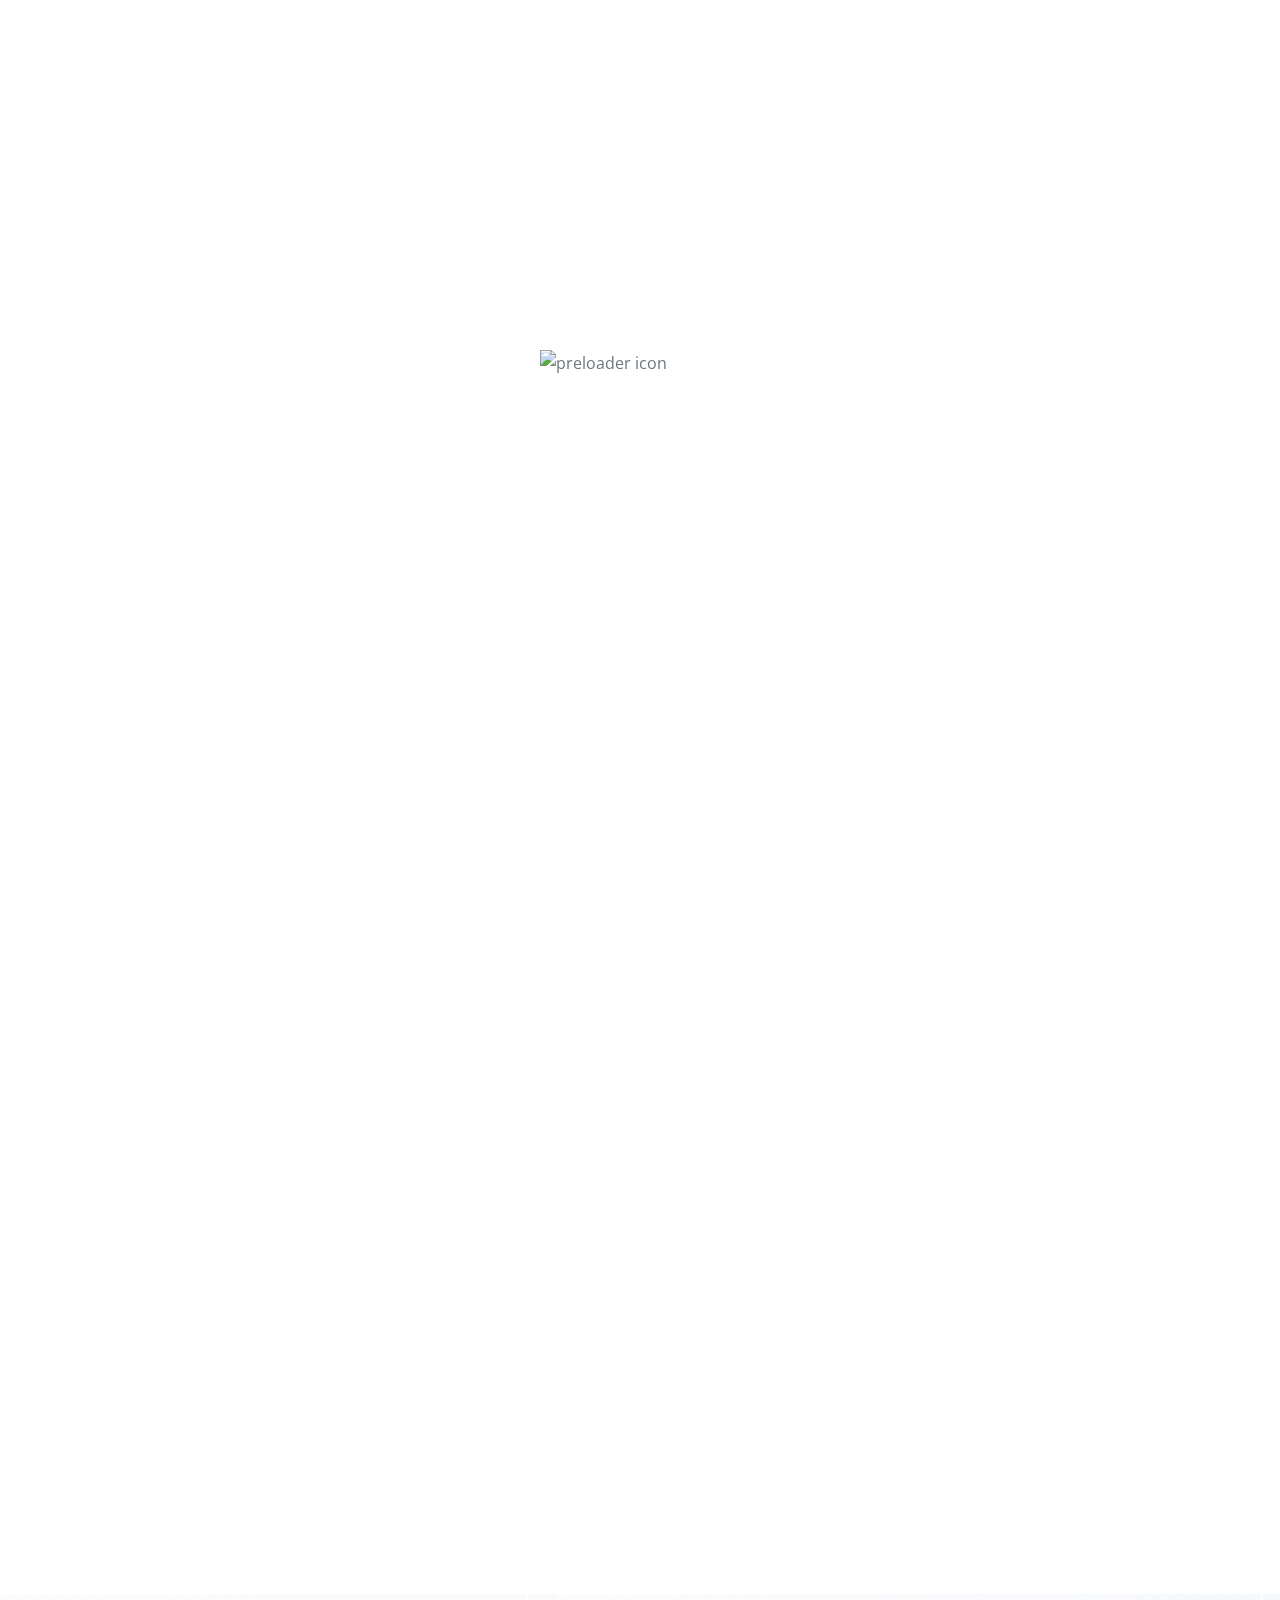
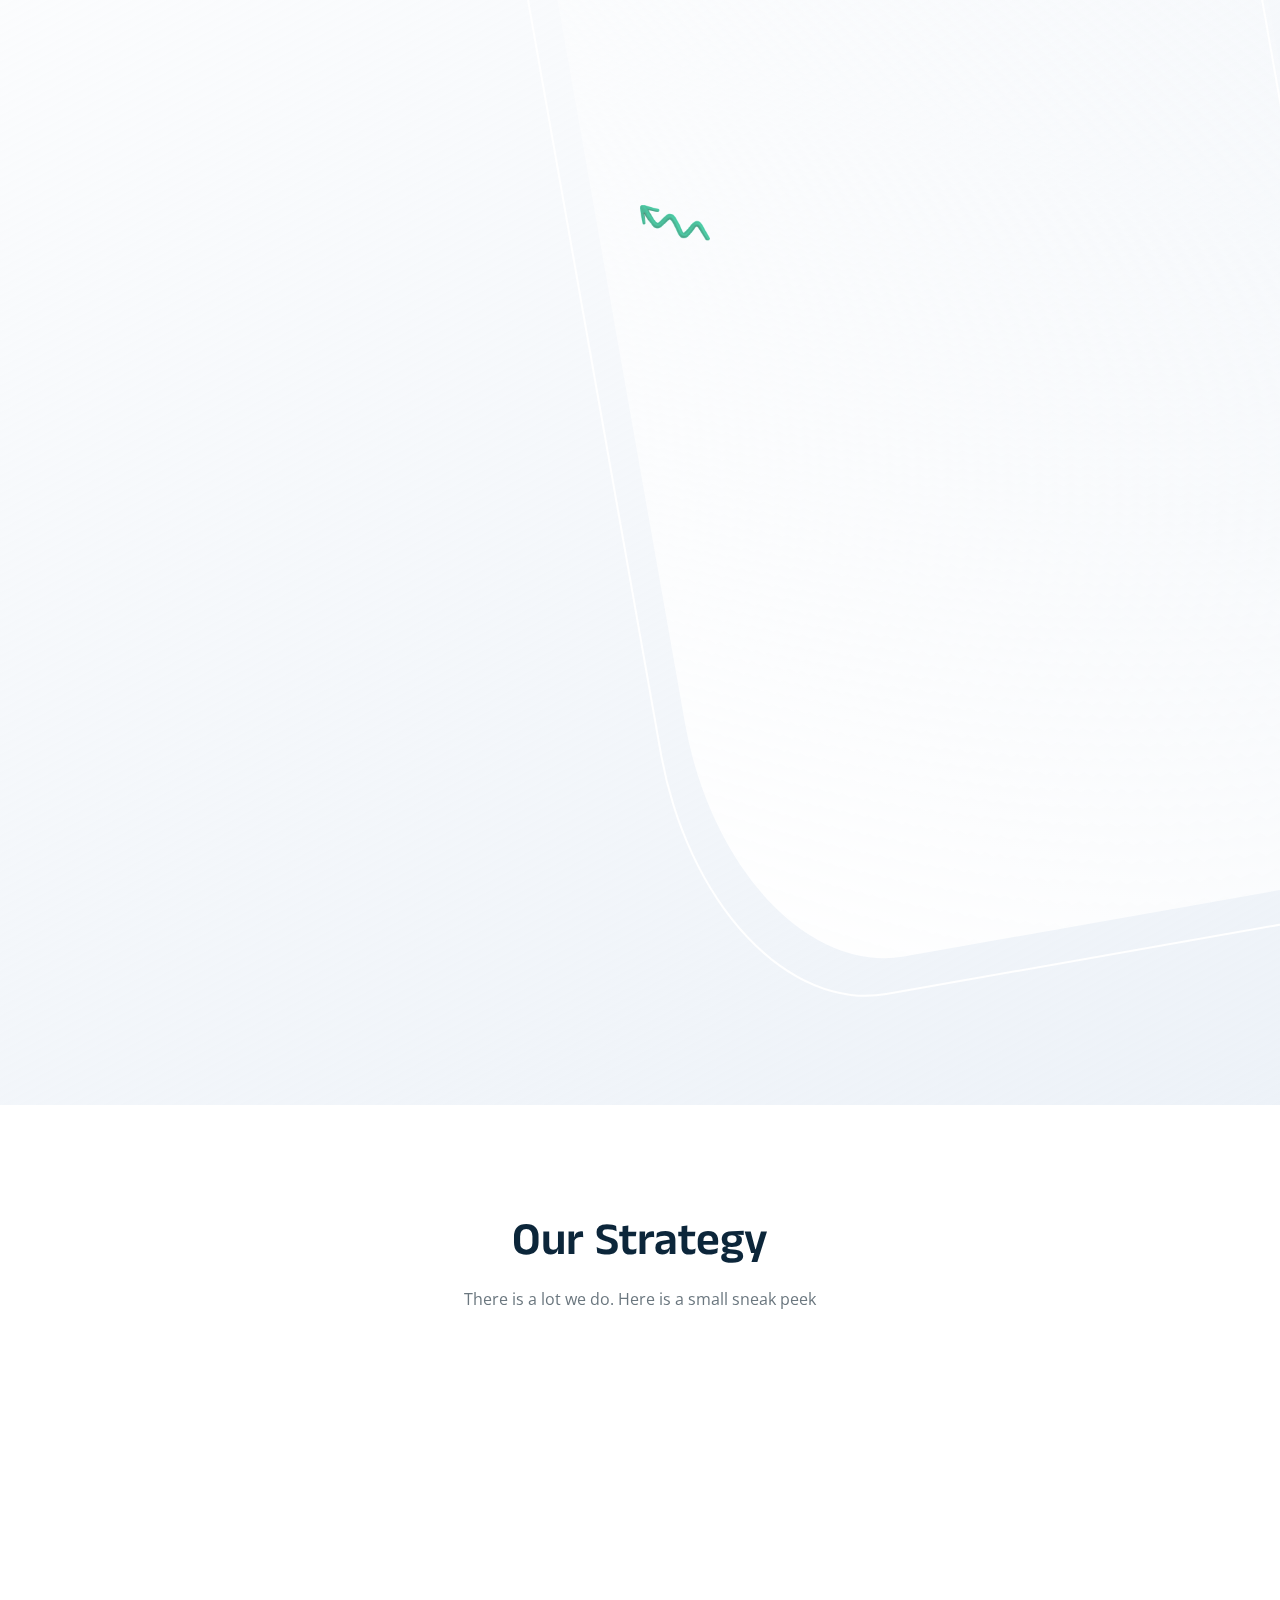
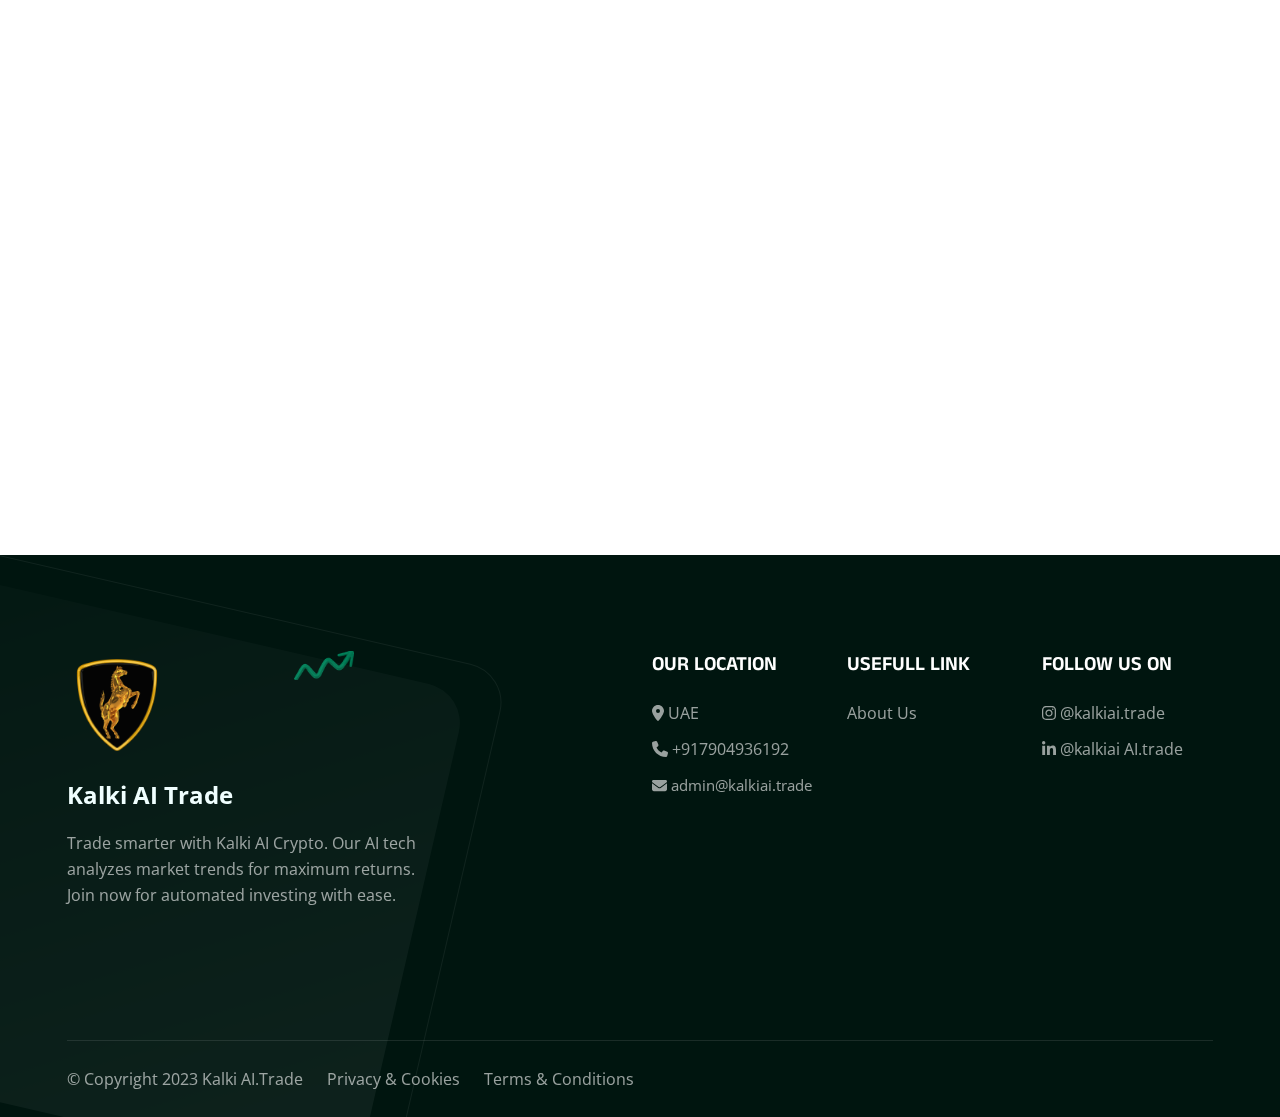
==== commit 7e4d10b5: "index page changes" ====
--- a/index.html
+++ b/index.html
@@ -16,7 +16,7 @@
     <!-- OG meta data -->
     <meta property="og:title" content="Bitrader - Professional Multipurpose HTML Template for Your Crypto, Forex, Stocks & Day Trading Business">
     <meta property="og:site_name" content=Bitrader>
-    <meta property="og:url" content="https://thetork.com/demos/html/bitrader/">
+    <meta property="og:url" content="https://thetork.com/demos/html/Bitrader/">
     <meta property="og:description" content="Welcome to Bitrader, the game-changing HTML template meticulously crafted to revolutionize your trading business. With its sleek and modern design, Bitrader provides a cutting-edge platform to showcase your expertise, attract clients, and stay ahead in the competitive trading markets.">
     <meta property="og:type" content="website">
     <meta property="og:image" content="assets/images/og.png">
@@ -41,7 +41,7 @@
 
     <!-- ===============>> Preloader start here <<================= -->
     <div class="preloader">
-        <img src="assets/images/logo/preloader.png" alt="preloader icon">
+        <img  width="200" height="200"  src="https://www.kalkiai.trade/wp-content/uploads/2023/11/Kalki-3D-Logo-01-1024x1024.png" alt="preloader icon">
     </div>
     <!-- ===============>> Preloader end here <<================= -->
 
@@ -59,20 +59,20 @@
 
 
     <!-- ===============>> Header section start here <<================= -->
-    <header class="header-section header-section--style2">
+    <header class="header-section bg-color-3">
         <div class="header-bottom">
             <div class="container">
                 <div class="header-wrapper">
                     <div class="logo">
                         <a href="index.html">
-              <img class="dark" src="assets/images/logo/logo.png" alt="logo">
+              <img class="dark" width="100" height="100"  src="assets/images/about/dark.png" alt="logo">
             </a>
                     </div>
                     <div class="menu-area">
                         <ul class="menu menu--style1">
                             <li class="megamenu">
-                                <a href="#">Demos </a>
-                                <ul class="submenu">
+                                <!-- <a href="#">Demos </a> -->
+                                <!-- <ul class="submenu">
                                     <li>
                                         <div class="home-showcase">
                                             <div class="row g-4 row-cols-2 row-cols-sm-2 row-cols-md-3 row-cols-lg-4 row-cols-xl-5">
@@ -81,6 +81,7 @@
                                                         <div class="home-showcase__image">
                                                             <img src="assets/images/demo/1.png" alt="home-showcase">
                                                             <div class="home-showcase__buttons">
+
                                                                 <a href="index.html?theme=light" class="trk-btn trk-btn--primary home-showcase__buttons-item mt-3"><span>Preview</span></a>
                                                             </div>
                                                         </div>
@@ -93,6 +94,7 @@
                                                         <div class="home-showcase__image">
                                                             <img src="assets/images/demo/1-dark.png" alt="home-showcase">
                                                             <div class="home-showcase__buttons">
+
                                                                 <a href="index.html?theme=dark" class="trk-btn trk-btn--primary home-showcase__buttons-item mt-3"><span>Preview</span></a>
                                                             </div>
                                                         </div>
@@ -220,32 +222,44 @@
                                             </div>
                                         </div>
                                     </li>
-                                </ul>
+                                </ul> -->
                             </li>
                             <li>
-                                <a href="#">Services</a>
-                                <ul class="submenu">
-                                    <li><a href="services.html">Services</a></li>
-                                    <li><a href="service-details.html">Services Details</a></li>
-                                </ul>
+                                <a href="index.html">Home </a>
+                                <!-- <ul class="submenu">
+                                    <li><a href="about.html">About Us</a></li> -->
+                                    <!-- <li><a href="price.html">Price</a></li>
+                                    <li><a href="team.html">Team</a></li>
+                                    <li><a href="team-2.html">Team 2</a></li>
+                                    <li><a href="team-details.html">Team Details</a></li> -->
+                                <!-- </ul> -->
                             </li>
                             <li>
-                                <a href="#">About</a>
-                                <ul class="submenu">
-                                    <li><a href="about.html">About Us</a></li>
-                                    <li><a href="price.html">Price</a></li>
+                                <a href="about.html">About </a>
+                                <!-- <ul class="submenu">
+                                    <li><a href="about.html">About Us</a></li> -->
+                                    <!-- <li><a href="price.html">Price</a></li>
                                     <li><a href="team.html">Team</a></li>
                                     <li><a href="team-2.html">Team 2</a></li>
-                                    <li><a href="team-details.html">Team Details</a></li>
-                                </ul>
+                                    <li><a href="team-details.html">Team Details</a></li> -->
+                                <!-- </ul> -->
                             </li>
-
                             <li>
-                                <a href="#">Pages</a>
-                                <ul class="submenu">
+                                <a href="services.html">Services</a>
+                                <!-- <ul class="submenu">
+                                    <li><a href="services.html">Services</a></li>
+                            
+                                </ul> -->
+                            </li>
+                           
+
+                            <li>
+                                <a href="faq.html">FAQ</a>
+                                <!-- <ul class="submenu">
                                     <li><a href="blogs.html">Blogs</a></li>
                                     <li><a href="blog-sidebar.html">Blog - Side Bar</a></li>
                                     <li><a href="blog-details.html">Blog Details</a></li>
+
                                     <li><a href="signup.html">Sign Up</a></li>
                                     <li><a href="signup-2.html">Sign Up 2</a></li>
                                     <li><a href="signin.html">Sign In</a></li>
@@ -253,11 +267,14 @@
                                     <li><a href="forgot-pass.html">Reset Password</a></li>
                                     <li><a href="forgot-pass-2.html">Reset Password 2</a></li>
                                     <li><a href="404.html">404 Error</a></li>
-                                </ul>
+                                </ul> -->
 
                             </li>
                             <li>
-                                <a href="contact.html">Contact Us</a>
+                                <a href="contact.html">Connect with Us</a>
+                            </li>
+                            <li>
+                                <a href="contact.html">News</a>
                             </li>
                         </ul>
 
@@ -266,12 +283,12 @@
                         <div class="menu-area">
                             <div class="header-btn">
                                 <a href="signup.html" class="trk-btn trk-btn--border trk-btn--primary">
-                  <span>Join Now</span>
+                  <span>More Information</span>
                 </a>
                             </div>
 
                             <!-- toggle icons -->
-                            <div class="header-bar d-lg-none header-bar--style1">
+                            <div class="header-bar d-lg-none home1">
                                 <span></span>
                                 <span></span>
                                 <span></span>
@@ -284,1230 +301,722 @@
     </header>
     <!-- ===============>> Header section end here <<================= -->
 
-
-
-
-
     <!-- ===============>> Banner section start here <<================= -->
     <section class="banner banner--style1">
-        <div class="banner__bg">
-            <div class="banner__bg-element">
-                <img src="assets/images/banner/home1/bg.png" alt="section-bg-element" class="dark d-none d-lg-block">
-                <span class="bg-color d-lg-none"></span>
-            </div>
+      <div class="banner__bg">
+        <div class="banner__bg-element">
+          <img
+            src="assets/images/banner/home1/bg.png"
+            alt="section-bg-element"
+            class="dark d-none d-lg-block"
+          />
+          <span class="bg-color d-lg-none"></span>
         </div>
-        <div class="container">
-            <div class="banner__wrapper">
-                <div class="row gy-5 gx-4">
-                    <div class="col-lg-6 col-md-7">
-                        <div class="banner__content" data-aos="fade-right" data-aos-duration="1000">
-                            <div class="banner__content-coin">
-                                <img src="assets/images/banner/home1/3.png" alt="coin icon">
-                            </div>
-                            <h1 class="banner__content-heading">Invest your money with <span>higher return</span></h1>
-                            <p class="banner__content-moto">Anyone can invest money to different currency to increase their earnings by the help of Bitrader through online.
-                            </p>
-                            <div class="banner__btn-group btn-group">
-                                <a href="signin.html" class="trk-btn trk-btn--primary trk-btn--arrow">Get Started
-                  <span><i class="fa-solid fa-arrow-right"></i></span> </a>
-
-                                <a href="https://www.youtube.com/watch?v=MHhIzIgFgJo&ab_channel=NoCopyrightFootages" class="trk-btn trk-btn--outline22" data-fslightbox>
-                  <span class="style1"><svg xmlns="http://www.w3.org/2000/svg" width="24" height="24"
-                      viewBox="0 0 24 24" fill="none">
-                      <g clip-path="url(#clip0_1397_814)">
-                        <path
-                          d="M10.5547 7.03647C9.89015 6.59343 9 7.06982 9 7.86852V16.1315C9 16.9302 9.89015 17.4066 10.5547 16.9635L16.7519 12.8321C17.3457 12.4362 17.3457 11.5638 16.7519 11.1679L10.5547 7.03647Z"
-                          stroke="#A4FD5" stroke-width="1.5" stroke-linecap="round" stroke-linejoin="round" />
-                      </g>
-                      <rect x="-0.75" y="0.75" width="22.5" height="22.5" rx="11.25" transform="matrix(-1 0 0 1 22.5 0)"
-                        stroke="#A4FD5" stroke-width="1.5" />
-                      <defs>
-                        <clipPath id="clip0_1397_814">
-                          <rect width="24" height="24" fill="white" />
-                        </clipPath>
-                      </defs>
-                    </svg></span> Watch Video
-                </a>
-                            </div>
-                            <div class="banner__content-social">
-                                <p>Follow Us</p>
-                                <ul class="social">
-                                    <li class="social__item">
-                                        <a href="#" class="social__link social__link--style1 active"><i class="fab fa-facebook-f"></i></a>
-                                    </li>
-                                    <li class="social__item">
-                                        <a href="#" class="social__link social__link--style1"><i class="fab fa-linkedin-in"></i></a>
-                                    </li>
-                                    <li class="social__item">
-                                        <a href="#" class="social__link social__link--style1"><i class="fab fa-instagram"></i></a>
-                                    </li>
-                                    <li class="social__item">
-                                        <a href="#" class="social__link social__link--style1"><i class="fab fa-youtube"></i></a>
-                                    </li>
-                                    <li class="social__item">
-                                        <a href="signin.html" class="social__link social__link--style1"><i class="fab fa-twitter"></i></a>
-                                    </li>
-                                </ul>
-                            </div>
-                        </div>
-                    </div>
-                    <div class="col-lg-6 col-md-5">
-                        <div class="banner__thumb" data-aos="fade-left" data-aos-duration="1000">
-                            <img src="assets/images/banner/home1/1.png" alt="banner-thumb" class="dark">
-                        </div>
-                    </div>
-                </div>
-            </div>
+      </div>
+      <div class="container">
+        <div class="banner__wrapper">
+          <div class="row gy-5 gx-4">
+            <div class="col-lg-6 col-md-7">
+              <div
+                class="banner__content"
+                data-aos="fade-right"
+                data-aos-duration="1000"
+              >
+                <div class="banner__content-coin">
+                  <img src="assets/images/banner/home1/3.png" alt="coin icon" />
+                </div>
+                <h1 class="banner__content-heading">
+                    KALKI AI.<span>TRADE</span>
+                </h1>
+                <p class="banner__content-moto">
+                    Trade smarter with Kalki AI Crypto. Our AI tech analyzes market trends for maximum returns. Join now for automated investing with ease.
+                </p>
+                <div class="banner__btn-group btn-group">
+                    <div style="display: flex; flex-direction: row;"> <h1 class="banner__content-heading" style="font-size: 45px;">
+                        100 +<span style="font-size: 30px;"> Clients</span>
+                     </h1>
+                     <h1 class="banner__content-heading" style="font-size: 45px;"> 
+                        1000 + <span style="font-size: 30px;">Trades</span>
+                     </h1>
+                     <h1 class="banner__content-heading" style="font-size: 45px;" >
+                        98 + <span style="font-size: 30px;">Accuracy</span>
+                     </h1>
+                  </div>
+                   
+                </div>
+                <!-- <div class="banner__content-social">
+                  <p>Follow Us</p>
+                  <ul class="social">
+                    <li class="social__item">
+                      <a
+                        href="#"
+                        class="social__link social__link--style1 active"
+                        ><i class="fab fa-facebook-f"></i
+                      ></a>
+                    </li>
+                    <li class="social__item">
+                      <a href="#" class="social__link social__link--style1"
+                        ><i class="fab fa-linkedin-in"></i
+                      ></a>
+                    </li>
+                    <li class="social__item">
+                      <a href="#" class="social__link social__link--style1"
+                        ><i class="fab fa-instagram"></i
+                      ></a>
+                    </li>
+                    <li class="social__item">
+                      <a href="#" class="social__link social__link--style1"
+                        ><i class="fab fa-youtube"></i
+                      ></a>
+                    </li>
+                    <li class="social__item">
+                      <a
+                        href="signin.html"
+                        class="social__link social__link--style1"
+                        ><i class="fab fa-twitter"></i
+                      ></a>
+                    </li>
+                  </ul>
+                </div> -->
+              </div>
+            </div>
+            <div class="col-lg-6 col-md-5">
+              <div
+                class="banner__thumb"
+                data-aos="fade-left"
+                data-aos-duration="1000"
+              >
+                <img width="500"
+                height="500"
+                  src="assets/images/about/dark.png"
+                  alt="banner-thumb"
+                  class="dark"
+                />
+              </div>
+            </div>
+          </div>
         </div>
-        <div class="banner__shape">
-            <span class="banner__shape-item banner__shape-item--1"><img src="assets/images/banner/home1/4.png"
-          alt="shape icon"></span>
-        </div>
-
+      </div>
+      <div class="banner__shape">
+        <span class="banner__shape-item banner__shape-item--1"
+          ><img src="assets/images/banner/home1/4.png" alt="shape icon"
+        /></span>
+      </div>
     </section>
     <!-- ===============>> Banner section end here <<================= -->
 
-
-
-
-
     <!-- ===============>> partner section start here <<================= -->
-    <div class="partner partner--gradient">
-        <div class="container">
-            <div class="partner__wrapper">
-                <div class="partner__slider swiper">
-                    <div class="swiper-wrapper">
-                        <div class="swiper-slide">
-                            <div class="partner__item">
-                                <div class="partner__item-inner">
-                                    <img src="assets/images/partner/light/1.png" alt="partner logo" class="dark">
-                                </div>
-                            </div>
-                        </div>
-                        <div class="swiper-slide">
-                            <div class="partner__item">
-                                <div class="partner__item-inner">
-                                    <img src="assets/images/partner/light/2.png" alt="partner logo" class="dark">
-                                </div>
-                            </div>
-                        </div>
-                        <div class="swiper-slide">
-                            <div class="partner__item">
-                                <div class="partner__item-inner">
-                                    <img src="assets/images/partner/light/3.png" alt="partner logo" class="dark">
-                                </div>
-                            </div>
-                        </div>
-                        <div class="swiper-slide">
-                            <div class="partner__item">
-                                <div class="partner__item-inner">
-                                    <img src="assets/images/partner/light/4.png" alt="partner logo" class="dark">
-                                </div>
-                            </div>
-                        </div>
-                        <div class="swiper-slide">
-                            <div class="partner__item">
-                                <div class="partner__item-inner">
-                                    <img src="assets/images/partner/light/5.png" alt="partner logo" class="dark">
-                                </div>
-                            </div>
-                        </div>
+    <!-- <div class="partner partner--gradient">
+      <div class="container">
+        <div class="partner__wrapper">
+          <div class="partner__slider swiper">
+            <div class="swiper-wrapper">
+              <div class="swiper-slide">
+                <div class="partner__item">
+                  <div class="partner__item-inner">
+                    <img
+                      src="assets/images/partner/light/1.png"
+                      alt="partner logo"
+                      class="dark"
+                    />
+                  </div>
+                </div>
+              </div>
+              <div class="swiper-slide">
+                <div class="partner__item">
+                  <div class="partner__item-inner">
+                    <img
+                      src="assets/images/partner/light/2.png"
+                      alt="partner logo"
+                      class="dark"
+                    />
+                  </div>
+                </div>
+              </div>
+              <div class="swiper-slide">
+                <div class="partner__item">
+                  <div class="partner__item-inner">
+                    <img
+                      src="assets/images/partner/light/3.png"
+                      alt="partner logo"
+                      class="dark"
+                    />
+                  </div>
+                </div>
+              </div>
+              <div class="swiper-slide">
+                <div class="partner__item">
+                  <div class="partner__item-inner">
+                    <img
+                      src="assets/images/partner/light/4.png"
+                      alt="partner logo"
+                      class="dark"
+                    />
+                  </div>
+                </div>
+              </div>
+              <div class="swiper-slide">
+                <div class="partner__item">
+                  <div class="partner__item-inner">
+                    <img
+                      src="assets/images/partner/light/5.png"
+                      alt="partner logo"
+                      class="dark"
+                    />
+                  </div>
+                </div>
+              </div>
+            </div>
+          </div>
+        </div>
+      </div>
+    </div> -->
+    <!-- ===============>> partner section end here <<================= -->
+
+    <!-- ===============>> About section start here <<================= -->
+    <section class="about about--style1">
+      <div class="container">
+        <div class="about__wrapper">
+          <div class="row gx-5 gy-4 gy-sm-0 align-items-center">
+            <div class="col-lg-6">
+              <div
+                class="about__thumb pe-lg-5"
+                data-aos="fade-right"
+                data-aos-duration="800"
+              >
+                <div class="about__thumb-inner">
+                  <div class="about__thumb-image floating-content">
+                    <img
+                      class="dark"
+                      src="assets/images/about/1.png"
+                      alt="about-image"
+                    />
+                    <div
+                      class="floating-content__top-left"
+                      data-aos="fade-right"
+                      data-aos-duration="1000"
+                    >
+                      <div class="floating-content__item">
+                        <h3>
+                          <span
+                            class="purecounter"
+                            data-purecounter-start="0"
+                            data-purecounter-end="10"
+                            >30</span
+                          >
+                          Years
+                        </h3>
+                        <p>Consulting Experience</p>
+                      </div>
                     </div>
-                </div>
-            </div>
+                    <div
+                      class="floating-content__bottom-right"
+                      data-aos="fade-right"
+                      data-aos-duration="1000"
+                    >
+                      <div class="floating-content__item">
+                        <h3>
+                          <span
+                            class="purecounter"
+                            data-purecounter-start="0"
+                            data-purecounter-end="25"
+                            >25K</span
+                          >K+
+                        </h3>
+                        <p>Satisfied Customers</p>
+                      </div>
+                    </div>
+                  </div>
+                </div>
+              </div>
+            </div>
+            <div class="col-lg-6">
+              <div
+                class="about__content"
+                data-aos="fade-left"
+                data-aos-duration="800"
+              >
+                <div class="about__content-inner">
+                  <h4>
+                    Our Mission
+                  </h4>
+                  <h2>
+                    Grow your money effortlessly with AI
+                  </h2>
+
+                  <p class="mb-0">
+                    Empower your crypto journey with Kalki AI Crypto, where cutting-edge technology meets user-centric precision, providing both beginners and seasoned investors an automated path to optimized trading decisions.
+                <br> 
+                <br>
+                Embark on a seamless investment experience with Kalki AI Crypto, merging deep learning expertise and real-time market analysis to continually enhance trading strategies, ensuring your financial goals are met effortlessly. 
+                </p>
+                  <a
+                    href="about.html"
+                    class="trk-btn trk-btn--border trk-btn--primary"
+                    >Explore More
+                  </a>
+                </div>
+              </div>
+            </div>
+          </div>
         </div>
-    </div>
-    <!-- ===============>> partner section end here <<================= -->
-
-
-
-
-
-    <!-- ===============>> About section start here <<================= -->
-    <section class="about about--style1 ">
-        <div class="container">
-            <div class="about__wrapper">
-                <div class="row gx-5  gy-4 gy-sm-0  align-items-center">
-                    <div class="col-lg-6">
-                        <div class="about__thumb pe-lg-5" data-aos="fade-right" data-aos-duration="800">
-                            <div class="about__thumb-inner">
-                                <div class="about__thumb-image floating-content">
-                                    <img class="dark" src="assets/images/about/1.png" alt="about-image">
-                                    <div class="floating-content__top-left" data-aos="fade-right" data-aos-duration="1000">
-                                        <div class="floating-content__item">
-                                            <h3> <span class="purecounter" data-purecounter-start="0" data-purecounter-end="10">30</span> Years
-                                            </h3>
-                                            <p>Consulting Experience</p>
-                                        </div>
-                                    </div>
-                                    <div class="floating-content__bottom-right" data-aos="fade-right" data-aos-duration="1000">
-                                        <div class="floating-content__item">
-                                            <h3> <span class="purecounter" data-purecounter-start="0" data-purecounter-end="25">25K</span>K+
-                                            </h3>
-                                            <p>Satisfied Customers</p>
-                                        </div>
-                                    </div>
-                                </div>
-                            </div>
-                        </div>
-                    </div>
-                    <div class="col-lg-6">
-                        <div class="about__content" data-aos="fade-left" data-aos-duration="800">
-                            <div class="about__content-inner">
-                                <h2>Meet <span>our company</span> unless miss the opportunity </h2>
-
-                                <p class="mb-0">Hey there! So glad you stopped by to Meet Our Company. Don't miss out on this opportunity to learn about what we do and the amazing team that makes it all happen! Our company is all about creating innovative solutions and
-                                    providing top-notch services to our clients. From start to finish, we're dedicated to delivering results that exceed expectations. </p>
-                                <a href="about.html" class="trk-btn trk-btn--border trk-btn--primary">Explore More </a>
-                            </div>
-                        </div>
-                    </div>
-                </div>
-            </div>
-        </div>
+      </div>
     </section>
     <!-- ===============>> About section start here <<================= -->
 
-
-
-
     <!-- ===============>> feature section start here <<================= -->
-    <section class="feature feature--style1 padding-bottom padding-top bg-color">
-        <div class="container">
-            <div class="feature__wrapper">
-                <div class="row g-5 align-items-center justify-content-between">
-                    <div class="col-md-6 col-lg-5">
-                        <div class="feature__content" data-aos="fade-right" data-aos-duration="800">
-                            <div class="feature__content-inner">
-                                <div class="section-header">
-                                    <h2 class="mb-10 mt-minus-5"> <span>benefits </span>We offer</h2>
-                                    <p class="mb-0">
-                                        Unlock the full potential of our product with our amazing features and top-notch.
-                                    </p>
-                                </div>
-
-                                <div class="feature__nav">
-                                    <div class="nav nav--feature flex-column nav-pills" id="feat-pills-tab" role="tablist" aria-orientation="vertical">
-                                        <div class="nav-link active" id="feat-pills-one-tab" data-bs-toggle="pill" data-bs-target="#feat-pills-one" role="tab" aria-controls="feat-pills-one" aria-selected="true">
-                                            <div class="feature__item">
-                                                <div class="feature__item-inner">
-                                                    <div class="feature__item-content">
-                                                        <h6>Lending money for investment of your new projects</h6>
-                                                    </div>
-                                                </div>
-                                            </div>
-                                        </div>
-                                        <div class="nav-link" id="feat-pills-two-tab" data-bs-toggle="pill" data-bs-target="#feat-pills-two" role="tab" aria-controls="feat-pills-two" aria-selected="false">
-                                            <div class="feature__item">
-                                                <div class="feature__item-inner">
-                                                    <div class="feature__item-content">
-                                                        <h6>more Security and control over money from the rest</h6>
-                                                    </div>
-                                                </div>
-                                            </div>
-                                        </div>
-
-                                        <div class="nav-link" id="feat-pills-three-tab" data-bs-toggle="pill" data-bs-target="#feat-pills-three" role="tab" aria-controls="feat-pills-three" aria-selected="false">
-                                            <div class="feature__item">
-                                                <div class="feature__item-inner">
-                                                    <div class="feature__item-content">
-                                                        <h6>Mobile payment is more flexible and easy for all investors</h6>
-                                                    </div>
-                                                </div>
-                                            </div>
-                                        </div>
-                                        <div class="nav-link" id="feat-pills-four-tab" data-bs-toggle="pill" data-bs-target="#feat-pills-four" role="tab" aria-controls="feat-pills-four" aria-selected="false">
-                                            <div class="feature__item">
-                                                <div class="feature__item-inner">
-                                                    <div class="feature__item-content">
-                                                        <h6>all transaction is kept free for the member of pro traders</h6>
-                                                    </div>
-                                                </div>
-                                            </div>
-                                        </div>
-                                    </div>
-                                </div>
-
+    <section
+      class="feature feature--style1 padding-bottom padding-top bg-color"
+    >
+      <div class="container">
+        <div class="feature__wrapper">
+          <div class="row g-5 align-items-center justify-content-between">
+            <div class="col-md-6 col-lg-5">
+              <div
+                class="feature__content"
+                data-aos="fade-right"
+                data-aos-duration="800"
+              >
+                <div class="feature__content-inner">
+                  <div class="section-header">
+                    <h3>What we do</h3>
+                    <h2 class="mb-10 mt-minus-5">
+                      <span>benefits </span>We offer
+                    </h2>
+                    
+                  </div>
+
+                  <div class="feature__nav">
+                    <div
+                      class="nav nav--feature flex-column nav-pills"
+                      id="feat-pills-tab"
+                      role="tablist"
+                      aria-orientation="vertical"
+                    >
+                      <div
+                        class="nav-link active"
+                        id="feat-pills-one-tab"
+                        data-bs-toggle="pill"
+                        data-bs-target="#feat-pills-one"
+                        role="tab"
+                        aria-controls="feat-pills-one"
+                        aria-selected="true"
+                      >
+                        <div class="feature__item">
+                          <div class="feature__item-inner">
+                            <div class="feature__item-content">
+                                <h3>Predominate the international trading sphere</h3>
+                              <h6>
+                                Our AI has, by design, outsmarted all the indices that makes up the shares of our portfolio. That is a result of the AI having a better understanding of chronological assessment than algorithms that predominate the international trading sphere
+                              </h6>
                             </div>
-                        </div>
+                          </div>
+                        </div>
+                      </div>
+                      <div
+                        class="nav-link"
+                        id="feat-pills-two-tab"
+                        data-bs-toggle="pill"
+                        data-bs-target="#feat-pills-two"
+                        role="tab"
+                        aria-controls="feat-pills-two"
+                        aria-selected="false"
+                      >
+                        <div class="feature__item">
+                          <div class="feature__item-inner">
+                            <div class="feature__item-content">
+                                <h3>Datum</h3>
+                              <h6>
+                                more Security and control over money from the
+                                rest
+                              </h6>
+                            </div>
+                          </div>
+                        </div>
+                      </div>
+
+                      <div
+                        class="nav-link"
+                        id="feat-pills-three-tab"
+                        data-bs-toggle="pill"
+                        data-bs-target="#feat-pills-three"
+                        role="tab"
+                        aria-controls="feat-pills-three"
+                        aria-selected="false"
+                      >
+                        <div class="feature__item">
+                          <div class="feature__item-inner">
+                            <div class="feature__item-content">
+                                <h3>Data Synergy</h3>
+                              <h6>
+                                We take 62 data points and base our indicators generation upon the interactions of each datum at a given point in time with other datum.
+
+
+                              </h6>
+                            </div>
+                          </div>
+                        </div>
+                      </div>
+                      <div
+                        class="nav-link"
+                        id="feat-pills-four-tab"
+                        data-bs-toggle="pill"
+                        data-bs-target="#feat-pills-four"
+                        role="tab"
+                        aria-controls="feat-pills-four"
+                        aria-selected="false"
+                      >
+                      
+                      </div>
                     </div>
-                    <div class="col-md-6 col-lg-6">
-                        <div class="feature__thumb pt-5 pt-md-0" data-aos="fade-left" data-aos-duration="800">
-                            <div class="feature__thumb-inner">
-                                <div class="tab-content" id="feat-pills-tabContent">
-                                    <div class="tab-pane fade show active" id="feat-pills-one" role="tabpanel" aria-labelledby="feat-pills-one-tab" tabindex="0">
-                                        <div class="feature__image floating-content">
-                                            <img src="assets/images/feature/1.png" alt="Feature image">
-                                            <div class="floating-content__top-right floating-content__top-right--style2" data-aos="fade-left" data-aos-duration="1000">
-                                                <div class="floating-content__item floating-content__item--style2 text-center">
-                                                    <img src="assets/images/feature/5.png" alt="rating">
-                                                    <p class="style2">Interest Rate For Loan</p>
-                                                </div>
-                                            </div>
-                                            <div class="floating-content__bottom-left floating-content__bottom-left--style2" data-aos="fade-left" data-aos-duration="1000">
-                                                <div class="floating-content__item floating-content__item--style3  d-flex align-items-center">
-                                                    <h3 class="style2"> <span class="purecounter" data-purecounter-start="0" data-purecounter-end="10">10M</span>M
-                                                    </h3>
-                                                    <p class="ms-3 style2">Available for loan</p>
-                                                </div>
-                                            </div>
-                                        </div>
-                                    </div>
-                                    <div class="tab-pane fade" id="feat-pills-two" role="tabpanel" aria-labelledby="feat-pills-two-tab" tabindex="0">
-                                        <div class="feature__image floating-content">
-                                            <img src="assets/images/feature/2.png" alt="Feature image">
-                                            <div class="floating-content__top-right floating-content__top-right--style2" data-aos="fade-left" data-aos-duration="1000">
-                                                <div class="floating-content__item floating-content__item--style2 text-center">
-                                                    <img src="assets/images/feature/6.png" alt="rating">
-                                                    <p class="style2">Interest Rate For Loan</p>
-                                                </div>
-                                            </div>
-                                            <div class="floating-content__bottom-left floating-content__bottom-left--style2" data-aos="fade-left" data-aos-duration="1000">
-                                                <div class="floating-content__item floating-content__item--style3  d-flex align-items-center">
-                                                    <h3 class="style2"> <span class="purecounter" data-purecounter-start="0" data-purecounter-end="18">10M</span>M
-                                                    </h3>
-                                                    <p class="ms-3 style2">Available for loan</p>
-                                                </div>
-                                            </div>
-                                        </div>
-                                    </div>
-                                    <div class="tab-pane fade" id="feat-pills-three" role="tabpanel" aria-labelledby="feat-pills-three-tab" tabindex="0">
-                                        <div class="feature__image floating-content">
-                                            <img src="assets/images/feature/1.png" alt="Feature image">
-                                            <div class="floating-content__top-right floating-content__top-right--style2" data-aos="fade-left" data-aos-duration="1000">
-                                                <div class="floating-content__item floating-content__item--style2 text-center">
-                                                    <img src="assets/images/feature/7.png" alt="rating">
-                                                    <p class="style2">Interest Rate For Loan</p>
-                                                </div>
-                                            </div>
-                                            <div class="floating-content__bottom-left floating-content__bottom-left--style2" data-aos="fade-left" data-aos-duration="1000">
-                                                <div class="floating-content__item floating-content__item--style3  d-flex align-items-center">
-                                                    <h3 class="style2"> <span class="purecounter" data-purecounter-start="0" data-purecounter-end="30">10M</span>M
-                                                    </h3>
-                                                    <p class="ms-3 style2">Available for loan</p>
-                                                </div>
-                                            </div>
-                                        </div>
-                                    </div>
-                                    <div class="tab-pane fade" id="feat-pills-four" role="tabpanel" aria-labelledby="feat-pills-four-tab" tabindex="0">
-                                        <div class="feature__image floating-content">
-                                            <img src="assets/images/feature/2.png" alt="Feature image">
-                                            <div class="floating-content__top-right floating-content__top-right--style2" data-aos="fade-left" data-aos-duration="1000">
-                                                <div class="floating-content__item floating-content__item--style2 text-center">
-                                                    <img src="assets/images/feature/8.png" alt="rating">
-                                                    <p class="style2">Interest Rate For Loan</p>
-                                                </div>
-                                            </div>
-                                            <div class="floating-content__bottom-left floating-content__bottom-left--style2" data-aos="fade-left" data-aos-duration="1000">
-                                                <div class="floating-content__item floating-content__item--style3  d-flex align-items-center">
-                                                    <h3 class="style2"> <span class="purecounter" data-purecounter-start="0" data-purecounter-end="28">10M</span>M
-                                                    </h3>
-                                                    <p class="ms-3 style2">Available for loan</p>
-                                                </div>
-                                            </div>
-                                        </div>
-                                    </div>
-                                </div>
-                            </div>
-                        </div>
+                  </div>
+                </div>
+              </div>
+            </div>
+            <div class="col-md-6 col-lg-6">
+              <div
+                class="feature__thumb pt-5 pt-md-0"
+                data-aos="fade-left"
+                data-aos-duration="800"
+              >
+                <div class="feature__thumb-inner">
+                  <div class="tab-content" id="feat-pills-tabContent">
+                    <div
+                      class="tab-pane fade show active"
+                      id="feat-pills-one"
+                      role="tabpanel"
+                      aria-labelledby="feat-pills-one-tab"
+                      tabindex="0"
+                    >
+                      <div class="feature__image floating-content">
+                        <img
+                          src="assets/images/feature/1.png"
+                          alt="Feature image"
+                        />
+                        <div
+                          class="floating-content__top-right floating-content__top-right--style2"
+                          data-aos="fade-left"
+                          data-aos-duration="1000"
+                        >
+                          <div
+                            class="floating-content__item floating-content__item--style2 text-center"
+                          >
+                            <img
+                              src="assets/images/feature/5.png"
+                              alt="rating"
+                            />
+                            <p class="style2">Interest Rate For Loan</p>
+                          </div>
+                        </div>
+                        <div
+                          class="floating-content__bottom-left floating-content__bottom-left--style2"
+                          data-aos="fade-left"
+                          data-aos-duration="1000"
+                        >
+                          <div
+                            class="floating-content__item floating-content__item--style3 d-flex align-items-center"
+                          >
+                            <h3 class="style2">
+                              <span
+                                class="purecounter"
+                                data-purecounter-start="0"
+                                data-purecounter-end="10"
+                                >10M</span
+                              >M
+                            </h3>
+                            <p class="ms-3 style2">Available for loan</p>
+                          </div>
+                        </div>
+                      </div>
                     </div>
-                </div>
-            </div>
+                    <div
+                      class="tab-pane fade"
+                      id="feat-pills-two"
+                      role="tabpanel"
+                      aria-labelledby="feat-pills-two-tab"
+                      tabindex="0"
+                    >
+                      <div class="feature__image floating-content">
+                        <img
+                          src="assets/images/feature/2.png"
+                          alt="Feature image"
+                        />
+                        <div
+                          class="floating-content__top-right floating-content__top-right--style2"
+                          data-aos="fade-left"
+                          data-aos-duration="1000"
+                        >
+                          <div
+                            class="floating-content__item floating-content__item--style2 text-center"
+                          >
+                            <img
+                              src="assets/images/feature/6.png"
+                              alt="rating"
+                            />
+                            <p class="style2">Interest Rate For Loan</p>
+                          </div>
+                        </div>
+                        <div
+                          class="floating-content__bottom-left floating-content__bottom-left--style2"
+                          data-aos="fade-left"
+                          data-aos-duration="1000"
+                        >
+                          <div
+                            class="floating-content__item floating-content__item--style3 d-flex align-items-center"
+                          >
+                            <h3 class="style2">
+                              <span
+                                class="purecounter"
+                                data-purecounter-start="0"
+                                data-purecounter-end="18"
+                                >10M</span
+                              >M
+                            </h3>
+                            <p class="ms-3 style2">Available for loan</p>
+                          </div>
+                        </div>
+                      </div>
+                    </div>
+                    <div
+                      class="tab-pane fade"
+                      id="feat-pills-three"
+                      role="tabpanel"
+                      aria-labelledby="feat-pills-three-tab"
+                      tabindex="0"
+                    >
+                      <div class="feature__image floating-content">
+                        <img
+                          src="assets/images/feature/1.png"
+                          alt="Feature image"
+                        />
+                        <div
+                          class="floating-content__top-right floating-content__top-right--style2"
+                          data-aos="fade-left"
+                          data-aos-duration="1000"
+                        >
+                          <div
+                            class="floating-content__item floating-content__item--style2 text-center"
+                          >
+                            <img
+                              src="assets/images/feature/7.png"
+                              alt="rating"
+                            />
+                            <p class="style2">Interest Rate For Loan</p>
+                          </div>
+                        </div>
+                        <div
+                          class="floating-content__bottom-left floating-content__bottom-left--style2"
+                          data-aos="fade-left"
+                          data-aos-duration="1000"
+                        >
+                          <div
+                            class="floating-content__item floating-content__item--style3 d-flex align-items-center"
+                          >
+                            <h3 class="style2">
+                              <span
+                                class="purecounter"
+                                data-purecounter-start="0"
+                                data-purecounter-end="30"
+                                >10M</span
+                              >M
+                            </h3>
+                            <p class="ms-3 style2">Available for loan</p>
+                          </div>
+                        </div>
+                      </div>
+                    </div>
+                    <div
+                      class="tab-pane fade"
+                      id="feat-pills-four"
+                      role="tabpanel"
+                      aria-labelledby="feat-pills-four-tab"
+                      tabindex="0"
+                    >
+                      <div class="feature__image floating-content">
+                        <img
+                          src="assets/images/feature/2.png"
+                          alt="Feature image"
+                        />
+                        <div
+                          class="floating-content__top-right floating-content__top-right--style2"
+                          data-aos="fade-left"
+                          data-aos-duration="1000"
+                        >
+                          <div
+                            class="floating-content__item floating-content__item--style2 text-center"
+                          >
+                            <img
+                              src="assets/images/feature/8.png"
+                              alt="rating"
+                            />
+                            <p class="style2">Interest Rate For Loan</p>
+                          </div>
+                        </div>
+                        <div
+                          class="floating-content__bottom-left floating-content__bottom-left--style2"
+                          data-aos="fade-left"
+                          data-aos-duration="1000"
+                        >
+                          <div
+                            class="floating-content__item floating-content__item--style3 d-flex align-items-center"
+                          >
+                            <h3 class="style2">
+                              <span
+                                class="purecounter"
+                                data-purecounter-start="0"
+                                data-purecounter-end="28"
+                                >10M</span
+                              >M
+                            </h3>
+                            <p class="ms-3 style2">Available for loan</p>
+                          </div>
+                        </div>
+                      </div>
+                    </div>
+                  </div>
+                </div>
+              </div>
+            </div>
+          </div>
         </div>
-        <div class="feature__shape">
-            <span class="feature__shape-item feature__shape-item--1"><img src="assets/images/feature/shape/1.png"
-          alt="shape-icon"></span>
-            <span class="feature__shape-item feature__shape-item--2"> <span></span> </span>
-        </div>
+      </div>
+      <div class="feature__shape">
+        <span class="feature__shape-item feature__shape-item--1"
+          ><img src="assets/images/feature/shape/1.png" alt="shape-icon"
+        /></span>
+        <span class="feature__shape-item feature__shape-item--2">
+          <span></span>
+        </span>
+      </div>
     </section>
     <!-- ===============>> feature section end here <<================= -->
 
-
-
-
     <!-- ===============>> Service section start here <<================= -->
     <section class="service padding-top padding-bottom">
-        <div class="section-header section-header--max50">
-            <h2 class="mb-10 mt-minus-5"><span>services </span>We offer</h2>
-            <p>We offer the best services around - from installations to repairs, maintenance, and more!</p>
+      <div class="section-header section-header--max50">
+        <h2 class="mb-10 mt-minus-5">Our Strategy</h2>
+        <p>
+            There is a lot we do. Here is a small sneak peek
+        </p>
+      </div>
+      <div class="container">
+        <div class="service__wrapper">
+          <div class="row g-4 align-items-center">
+            <div class="col-sm-6 col-md-6 col-lg-4">
+              <div
+                class="service__item service__item--style1"
+                data-aos="fade-up"
+                data-aos-duration="800"
+              >
+                <div class="service__item-inner text-center">
+                  <div class="service__item-thumb mb-30">
+                    <img
+                      class="dark"
+                      src="assets/images/service/1.png"
+                      alt="service-icon"
+                    />
+                  </div>
+                  <div class="service__item-content">
+                    <h5>
+                      <a class="stretched-link" href="service-details.html"
+                        >In circles</a
+                      >
+                    </h5>
+                    <p class="mb-0">
+                        Combinatorics accounting to the apt assessment of the vicious nature of the causes and effects of the forces of market. Combinatorics serves as a crucial lens for deciphering the intricate interplay of variables.
+                    </p>
+                  </div>
+                </div>
+              </div>
+            </div>
+            <div class="col-sm-4 col-lg-4">
+              <div
+                class="service__item service__item--style1"
+                data-aos="fade-up"
+                data-aos-duration="1000"
+              >
+                <div class="service__item-inner text-center">
+                  <div class="service__item-thumb mb-30">
+                    <img
+                      class="dark"
+                      src="assets/images/service/2.png"
+                      alt="service-icon"
+                    />
+                  </div>
+                  <div class="service__item-content">
+                    <h5>
+                      <a class="stretched-link" href="service-details.html">
+                        Efficacy</a
+                      >
+                    </h5>
+                    <p class="mb-0">
+                        The efficacy of each datum in its own right, against the set framework of overlapping with stationary foci is made the building block in the operation of interaction with other datum that are held on to commensurate kinetics.
+                    </p>
+                  </div>
+                </div>
+              </div>
+            </div>
+            <div class="col-sm-4 col-lg-4">
+              <div
+                class="service__item service__item--style1"
+                data-aos="fade-up"
+                data-aos-duration="1200"
+              >
+                <div class="service__item-inner text-center">
+                  <div class="service__item-thumb mb-30">
+                    <img
+                      class="dark"
+                      src="assets/images/service/3.png"
+                      alt="service-icon"
+                    />
+                  </div>
+                  <div class="service__item-content">
+                    <h5>
+                      <a class="stretched-link" href="service-details.html"
+                        >Indice and AI</a
+                      >
+                    </h5>
+                    <p class="mb-0">
+                        Beat indices with AI having a better understanding of chronological assessment than algorithms that predominate the international trading sphere.
+                    </p>
+                  </div>
+                </div>
+              </div>
+            </div>
+            <div style="display: flex; flex-direction: row;  justify-content: center;">
+              <div
+                class="service__item service__item--style1"
+                data-aos="fade-up"
+                data-aos-duration="800"
+              >
+                <div class="service__item-inner text-center">
+                  <div class="service__item-thumb mb-30">
+                    <img
+                      class="dark"
+                      src="assets/images/service/4.png"
+                      alt="service-icon"
+                    />
+                  </div>
+                  <div class="service__item-content">
+                    <h5>
+                      <a class="stretched-link" href="service-details.html"
+                        >Continuum
+                      </a>
+                    </h5>
+                    <p class="mb-0">
+                        Each continuum of a datum at any point in time in its vicious course is set at interactive comparison with the other datum set out in motion.
+                    </p>
+                  </div>
+                </div>
+              </div>
+            </div>
+           
+           
+          </div>
         </div>
-        <div class="container">
-            <div class="service__wrapper">
-                <div class="row g-4 align-items-center">
-                    <div class="col-sm-6 col-md-6 col-lg-4">
-                        <div class="service__item service__item--style1" data-aos="fade-up" data-aos-duration="800">
-                            <div class="service__item-inner text-center">
-                                <div class="service__item-thumb mb-30">
-                                    <img class="dark" src="assets/images/service/1.png" alt="service-icon">
-                                </div>
-                                <div class="service__item-content">
-                                    <h5> <a class="stretched-link" href="service-details.html">Strategy Consulting</a> </h5>
-                                    <p class="mb-0">A social assistant that's flexible can accommodate your schedule and needs, making life easier.</p>
-                                </div>
-                            </div>
-                        </div>
-                    </div>
-                    <div class="col-sm-6 col-lg-4">
-                        <div class="service__item service__item--style1" data-aos="fade-up" data-aos-duration="1000">
-                            <div class="service__item-inner text-center">
-                                <div class="service__item-thumb mb-30">
-                                    <img class="dark" src="assets/images/service/2.png" alt="service-icon">
-                                </div>
-                                <div class="service__item-content">
-                                    <h5> <a class="stretched-link" href="service-details.html"> Financial Advisory</a> </h5>
-                                    <p class="mb-0">Modules transform smart trading by automating processes and improving decision-making.
-                                    </p>
-                                </div>
-                            </div>
-                        </div>
-                    </div>
-                    <div class="col-sm-6 col-lg-4">
-                        <div class="service__item service__item--style1" data-aos="fade-up" data-aos-duration="1200">
-                            <div class="service__item-inner text-center">
-                                <div class="service__item-thumb mb-30">
-                                    <img class="dark" src="assets/images/service/3.png" alt="service-icon">
-                                </div>
-                                <div class="service__item-content">
-                                    <h5> <a class="stretched-link" href="service-details.html">Management</a> </h5>
-                                    <p class="mb-0">There, it's me, your friendly neighborhood reporter's news analyst processes and improving
-                                    </p>
-                                </div>
-                            </div>
-                        </div>
-                    </div>
-                    <div class="col-sm-6 col-lg-4">
-                        <div class="service__item service__item--style1" data-aos="fade-up" data-aos-duration="800">
-                            <div class="service__item-inner text-center">
-                                <div class="service__item-thumb mb-30">
-                                    <img class="dark" src="assets/images/service/4.png" alt="service-icon">
-                                </div>
-                                <div class="service__item-content">
-                                    <h5> <a class="stretched-link" href="service-details.html">Supply Optimization </a>
-                                    </h5>
-                                    <p class="mb-0">Hey, have you checked out that new cryptocurrency platform? It's pretty cool and easy to use!</p>
-                                </div>
-                            </div>
-                        </div>
-                    </div>
-                    <div class="col-sm-6 col-lg-4">
-                        <div class="service__item service__item--style1" data-aos="fade-up" data-aos-duration="1000">
-                            <div class="service__item-inner text-center">
-                                <div class="service__item-thumb mb-30">
-                                    <img class="dark" src="assets/images/service/5.png" alt="service-icon">
-                                </div>
-                                <div class="service__item-content">
-                                    <h5> <a class="stretched-link" href="service-details.html">HR consulting</a> </h5>
-                                    <p class="mb-0">Hey guys, just a quick update on exchange orders. There have been some changes currency!
-                                    </p>
-                                </div>
-                            </div>
-                        </div>
-                    </div>
-                    <div class="col-sm-6 col-lg-4">
-                        <div class="service__item service__item--style1" data-aos="fade-up" data-aos-duration="1200">
-                            <div class="service__item-inner text-center">
-                                <div class="service__item-thumb mb-30">
-                                    <img class="dark" src="assets/images/service/6.png" alt="service-icon">
-                                </div>
-                                <div class="service__item-content">
-                                    <h5> <a class="stretched-link" href="service-details.html">Marketing consulting</a>
-                                    </h5>
-                                    <p class="mb-0">Hey! Just wanted to let you know that the price notification module processes is now live!
-                                    </p>
-                                </div>
-                            </div>
-                        </div>
-                    </div>
-                </div>
-            </div>
-        </div>
+      </div>
     </section>
-    <!-- ===============>> Service section start here <<================= -->
-
-
-
-
-    <!-- ========== Roadmap Section start Here========== -->
-    <section class="roadmap roadmap--style1 padding-top  padding-bottom bg-color" id="roadmap">
-        <div class="container">
-            <div class="section-header section-header--max50">
-                <h2 class="mb-10 mt-minus-5">Product <span> roadmap</span></h2>
-                <p>A product roadmap shows the path ahead, helps teams plan, and guides the delivery of the product.</p>
-            </div>
-            <div class="roadmap__wrapper">
-                <div class="row gy-4 gy-md-0 gx-5">
-                    <div class="col-md-6 offset-md-6">
-                        <div class="roadmap__item ms-md-4 aos-init aos-animate" data-aos="fade-left" data-aos-duration="800">
-                            <div class="roadmap__item-inner">
-                                <div class="roadmap__item-content">
-                                    <div class="roadmap__item-header">
-                                        <h3>project research</h3>
-                                        <span>P1</span>
-                                    </div>
-                                    <p>Project research is the backbone of any successful project. It involves gathering information, setting objectives, and analyzing data to ensure the project is achievable. Without proper research, projects can fail due
-                                        to lack of knowledge.</p>
-                                </div>
-                            </div>
-
-                        </div>
-                    </div>
-                    <div class="col-md-6">
-                        <div class="roadmap__item roadmap__item--style2 ms-auto me-md-4 aos-init aos-animate" data-aos="fade-right" data-aos-duration="800">
-                            <div class="roadmap__item-inner">
-                                <div class="roadmap__item-content">
-                                    <div class="roadmap__item-header">
-                                        <h3>framing idea</h3>
-                                        <span>P2</span>
-                                    </div>
-                                    <p>Hey there! Just wanted to throw out a framing idea for our upcoming project. Let's start with the big picture and then work our way down to the details. This way we ensure our vision stays on track while also ironing
-                                        out.</p>
-                                </div>
-                            </div>
-
-                        </div>
-                    </div>
-                    <div class="col-md-6 offset-md-6">
-                        <div class="roadmap__item ms-md-4 aos-init" data-aos="fade-left" data-aos-duration="800">
-                            <div class="roadmap__item-inner">
-                                <div class="roadmap__item-content">
-                                    <div class="roadmap__item-header">
-                                        <h3>Design first draft</h3>
-                                        <span>P3</span>
-                                    </div>
-                                    <p>Hey guys, just wanted to share my design first draft! I went for a minimalist look with a pop of color. What do you think? Open to any suggestions or feedback. Can't wait to see how this turns out over all kind of success!</p>
-                                </div>
-                            </div>
-                        </div>
-                    </div>
-                    <div class="col-md-6">
-                        <div class="roadmap__item roadmap__item--style2 ms-auto me-md-4 aos-init" data-aos="fade-right" data-aos-duration="800">
-                            <div class="roadmap__item-inner">
-                                <div class="roadmap__item-content">
-                                    <div class="roadmap__item-header">
-                                        <h3>Final design</h3>
-                                        <span>P4</span>
-                                    </div>
-                                    <p>So after lots of reiterations, and endless tweaking, we finally landed on the final design. It's slick, it's modern, and it perfectly captures the essence of what we were aiming for. We couldn't be more excited to launch
-                                        it!</p>
-                                </div>
-                            </div>
-
-                        </div>
-                    </div>
-                    <div class="col-md-6 offset-md-6">
-                        <div class="roadmap__item ms-md-4 aos-init" data-aos="fade-left" data-aos-duration="800">
-                            <div class="roadmap__item-inner">
-                                <div class="roadmap__item-content">
-                                    <div class="roadmap__item-header">
-                                        <h3>Project development</h3>
-                                        <span>P5</span>
-                                    </div>
-                                    <p>So we're deep in project development here, and things are coming along nicely. We've got a solid plan in place and our team is firing on all cylinders. There's still work to be done, but we're excited about what we're
-                                        building.</p>
-                                </div>
-                            </div>
-                        </div>
-                    </div>
-                    <div class="col-md-6">
-                        <div class="roadmap__item roadmap__item--style2 ms-auto me-md-4 aos-init" data-aos="fade-right" data-aos-duration="800">
-                            <div class="roadmap__item-inner">
-                                <div class="roadmap__item-content">
-                                    <div class="roadmap__item-header">
-                                        <h3>Launch project</h3>
-                                        <span>P6</span>
-                                    </div>
-                                    <p>Alright folks, it's time to get this project off the ground! We've been talking about it for weeks, and now it's time to launch. We've got all the pieces in place, so let's get to work and make this thing happen!</p>
-                                </div>
-                            </div>
-
-                        </div>
-                    </div>
-                </div>
-            </div>
-        </div>
-        <div class="roadmap__shape">
-            <span class="roadmap__shape-item roadmap__shape-item--1"> <span></span> </span>
-            <span class="roadmap__shape-item roadmap__shape-item--2"> <img src="assets/images/icon/1.png" alt="shape-icon">
-      </span>
-        </div>
-    </section>
-    <!-- ========== Roadmap Section Ends Here========== -->
-
-
-
-    <!-- ===============>> Pricing section start here <<================= -->
-    <section class="pricing padding-top padding-bottom">
-        <div class="section-header section-header--max50">
-            <h2 class="mb-10 mt-minus-5">Our <span>pricings </span>plan</h2>
-            <p>We offer the best pricings around - from installations to repairs, maintenance, and more!</p>
-        </div>
-        <div class="container">
-            <div class="pricing__wrapper">
-                <div class="row g-4 align-items-center">
-                    <div class="col-md-6 col-lg-4">
-                        <div class="pricing__item" data-aos="fade-right" data-aos-duration="1000">
-                            <div class="pricing__item-inner">
-                                <div class="pricing__item-content">
-
-                                    <!-- pricing top part -->
-                                    <div class="pricing__item-top">
-                                        <h6 class="mb-15">Basic</h6>
-                                        <h3 class="mb-25">$99/<span>Monthly</span> </h3>
-                                    </div>
-
-                                    <!-- pricing middle part -->
-                                    <div class="pricing__item-middle">
-                                        <ul class="pricing__list">
-                                            <li class="pricing__list-item"><span><img src="assets/images/icon/check.svg" alt="check"
-                            class="dark"></span> Weekly online meeting</li>
-                                            <li class="pricing__list-item"><span><img src="assets/images/icon/check.svg" alt="check"
-                            class="dark"></span> Unlimited learning access</li>
-                                            <li class="pricing__list-item"><span><img src="assets/images/icon/check.svg" alt="check"
-                            class="dark"></span> 24/7 technical support</li>
-                                            <li class="pricing__list-item"><span><img src="assets/images/icon/check.svg" alt="check"
-                            class="dark"></span> Personal training</li>
-                                        </ul>
-
-                                    </div>
-
-                                    <!-- pricing bottom part -->
-                                    <div class="pricing__item-bottom">
-                                        <a href="signup.html" class="trk-btn trk-btn--outline">Choose Plan</a>
-                                    </div>
-                                </div>
-                            </div>
-                        </div>
-                    </div>
-                    <div class="col-md-6 col-lg-4">
-                        <div class="pricing__item " data-aos="fade-up" data-aos-duration="1000">
-                            <div class="pricing__item-inner active">
-                                <div class="pricing__item-content">
-
-                                    <!-- pricing top part -->
-                                    <div class="pricing__item-top">
-                                        <h6 class="mb-15">standard</h6>
-                                        <h3 class="mb-25">$149/<span>Monthly</span> </h3>
-                                    </div>
-
-                                    <!-- pricing middle part -->
-                                    <div class="pricing__item-middle">
-                                        <ul class="pricing__list">
-                                            <li class="pricing__list-item"><span><img src="assets/images/icon/check.svg" alt="check"
-                            class="dark"></span> Weekly online meeting</li>
-                                            <li class="pricing__list-item"><span><img src="assets/images/icon/check.svg" alt="check"
-                            class="dark"></span> Unlimited learning access</li>
-                                            <li class="pricing__list-item"><span><img src="assets/images/icon/check.svg" alt="check"
-                            class="dark"></span> 24/7 technical support</li>
-                                            <li class="pricing__list-item"><span><img src="assets/images/icon/check.svg" alt="check"
-                            class="dark"></span> Personal training</li>
-                                            <li class="pricing__list-item"><span><img src="assets/images/icon/check.svg" alt="check"
-                            class="dark"></span> Business analysis</li>
-                                        </ul>
-
-                                    </div>
-
-                                    <!-- pricing bottom part -->
-                                    <div class="pricing__item-bottom">
-                                        <a href="signup.html" class="trk-btn trk-btn--outline active">Choose Plan</a>
-                                    </div>
-                                </div>
-                            </div>
-                        </div>
-                    </div>
-                    <div class="col-md-6 col-lg-4">
-                        <div class="pricing__item" data-aos="fade-left" data-aos-duration="1000">
-                            <div class="pricing__item-inner">
-                                <div class="pricing__item-content">
-
-                                    <!-- pricing top part -->
-                                    <div class="pricing__item-top">
-                                        <h6 class="mb-15">premium</h6>
-                                        <h3 class="mb-25">$199/<span>Monthly</span> </h3>
-                                    </div>
-
-                                    <!-- pricing middle part -->
-                                    <div class="pricing__item-middle">
-                                        <ul class="pricing__list">
-                                            <li class="pricing__list-item"><span><img src="assets/images/icon/check.svg" alt="check"
-                            class="dark"></span> With all standard features</li>
-                                            <li class="pricing__list-item"><span><img src="assets/images/icon/check.svg" alt="check"
-                            class="dark"></span> Unlimited learning access</li>
-                                            <li class="pricing__list-item"><span><img src="assets/images/icon/check.svg" alt="check"
-                            class="dark"></span> 24/7 technical support</li>
-                                            <li class="pricing__list-item"><span><img src="assets/images/icon/check.svg" alt="check"
-                            class="dark"></span> Personal training</li>
-                                        </ul>
-
-                                    </div>
-
-                                    <!-- pricing bottom part -->
-                                    <div class="pricing__item-bottom">
-                                        <a href="signup.html" class="trk-btn trk-btn--outline">Choose Plan</a>
-                                    </div>
-                                </div>
-                            </div>
-                        </div>
-                    </div>
-                </div>
-            </div>
-        </div>
-        <div class="pricing__shape">
-            <span class="pricing__shape-item pricing__shape-item--1"> <span></span> </span>
-            <span class="pricing__shape-item pricing__shape-item--2"> <img src="assets/images/icon/1.png" alt="shape-icon">
-      </span>
-        </div>
-    </section>
-    <!-- ===============>> Pricing section start here <<================= -->
-
-
-
-
-
-    <!-- ===============>> Team section start here <<================= -->
-    <section class="team padding-top padding-bottom bg-color">
-        <div class="section-header section-header--max50">
-            <h2 class="mb-10 mt-minus-5">Meet our <span>advisers</span></h2>
-            <p>Hey everyone, meet our amazing advisers! They're here to help and guide us through anything.</p>
-        </div>
-        <div class="container">
-            <div class="team__wrapper">
-                <div class="row g-4 align-items-center">
-                    <div class="col-sm-6 col-lg-3">
-                        <div class="team__item team__item--shape" data-aos="fade-up" data-aos-duration="800">
-                            <div class="team__item-inner team__item-inner--shape">
-                                <div class="team__item-thumb team__item-thumb--style1">
-                                    <img src="assets/images/team/1.png" alt="Team Image" class="dark">
-                                </div>
-                                <div class="team__item-content team__item-content--style1">
-                                    <div class="team__item-author team__item-author--style1">
-                                        <div class="team__item-authorinfo">
-                                            <h6 class="mb-1"><a href="team-details.html" class="stretched-link">Dianne Russell</a> </h6>
-                                            <p class="mb-0">Trade Captain</p>
-                                        </div>
-                                    </div>
-                                </div>
-
-                            </div>
-                        </div>
-                    </div>
-                    <div class="col-sm-6 col-lg-3">
-                        <div class="team__item team__item--shape" data-aos="fade-up" data-aos-duration="900">
-                            <div class="team__item-inner team__item-inner--shape">
-                                <div class="team__item-thumb team__item-thumb--style1">
-                                    <img src="assets/images/team/2.png" alt="Team Image" class="dark">
-                                </div>
-                                <div class="team__item-content team__item-content--style1">
-                                    <div class="team__item-author team__item-author--style1">
-                                        <div class="team__item-authorinfo">
-                                            <h6 class="mb-1"><a href="team-details.html" class="stretched-link">Theresa Webb</a> </h6>
-                                            <p class="mb-0">Strategic Advisor</p>
-                                        </div>
-                                    </div>
-                                </div>
-
-                            </div>
-                        </div>
-                    </div>
-                    <div class="col-sm-6 col-lg-3">
-                        <div class="team__item team__item--shape" data-aos="fade-up" data-aos-duration="1000">
-                            <div class="team__item-inner team__item-inner--shape">
-                                <div class="team__item-thumb team__item-thumb--style1">
-                                    <img src="assets/images/team/3.png" alt="Team Image" class="dark">
-                                </div>
-                                <div class="team__item-content team__item-content--style1">
-                                    <div class="team__item-author team__item-author--style1">
-                                        <div class="team__item-authorinfo">
-                                            <h6 class="mb-1"><a href="team-details.html" class="stretched-link">Courtney Henry</a> </h6>
-                                            <p class="mb-0">Management Consultant</p>
-                                        </div>
-                                    </div>
-                                </div>
-
-                            </div>
-                        </div>
-                    </div>
-                    <div class="col-sm-6 col-lg-3">
-                        <div class="team__item team__item--shape" data-aos="fade-up" data-aos-duration="1100">
-                            <div class="team__item-inner team__item-inner--shape">
-                                <div class="team__item-thumb team__item-thumb--style1">
-                                    <img src="assets/images/team/4.png" alt="Team Image" class="dark">
-                                </div>
-                                <div class="team__item-content team__item-content--style1">
-                                    <div class="team__item-author team__item-author--style1">
-                                        <div class="team__item-authorinfo">
-                                            <h6 class="mb-1"><a href="team-details.html" class="stretched-link">Albert Flores</a> </h6>
-                                            <p class="mb-0">Development Specialist</p>
-                                        </div>
-                                    </div>
-                                </div>
-
-                            </div>
-                        </div>
-                    </div>
-                    <div class="col-sm-6 col-lg-3">
-                        <div class="team__item team__item--shape" data-aos="fade-up" data-aos-duration="800">
-                            <div class="team__item-inner team__item-inner--shape">
-                                <div class="team__item-thumb team__item-thumb--style1">
-                                    <img src="assets/images/team/5.png" alt="Team Image" class="dark">
-                                </div>
-                                <div class="team__item-content team__item-content--style1">
-                                    <div class="team__item-author team__item-author--style1">
-                                        <div class="team__item-authorinfo">
-                                            <h6 class="mb-1"><a href="team-details.html" class="stretched-link">Darrell Steward</a> </h6>
-                                            <p class="mb-0">Growth Strategist</p>
-                                        </div>
-                                    </div>
-                                </div>
-
-                            </div>
-                        </div>
-                    </div>
-                    <div class="col-sm-6 col-lg-3">
-                        <div class="team__item team__item--shape" data-aos="fade-up" data-aos-duration="900">
-                            <div class="team__item-inner team__item-inner--shape">
-                                <div class="team__item-thumb team__item-thumb--style1">
-                                    <img src="assets/images/team/6.png" alt="Team Image" class="dark">
-                                </div>
-                                <div class="team__item-content team__item-content--style1">
-                                    <div class="team__item-author team__item-author--style1">
-                                        <div class="team__item-authorinfo">
-                                            <h6 class="mb-1"><a href="team-details.html" class="stretched-link">Wade Warren</a> </h6>
-                                            <p class="mb-0">Trade Consultant</p>
-                                        </div>
-                                    </div>
-                                </div>
-
-                            </div>
-                        </div>
-                    </div>
-                    <div class="col-sm-6 col-lg-3">
-                        <div class="team__item team__item--shape" data-aos="fade-up" data-aos-duration="1000">
-                            <div class="team__item-inner team__item-inner--shape">
-                                <div class="team__item-thumb team__item-thumb--style1">
-                                    <img src="assets/images/team/7.png" alt="Team Image" class="dark">
-                                </div>
-                                <div class="team__item-content team__item-content--style1">
-                                    <div class="team__item-author team__item-author--style1">
-                                        <div class="team__item-authorinfo">
-                                            <h6 class="mb-1"><a href="team-details.html" class="stretched-link">Cody Fisher</a> </h6>
-                                            <p class="mb-0">HR Consultant</p>
-                                        </div>
-                                    </div>
-                                </div>
-
-                            </div>
-                        </div>
-                    </div>
-                    <div class="col-sm-6 col-lg-3">
-                        <div class="team__item team__item--shape" data-aos="fade-up" data-aos-duration="1100">
-                            <div class="team__item-inner team__item-inner--shape">
-                                <div class="team__item-thumb team__item-thumb--style1">
-                                    <img src="assets/images/team/8.png" alt="Team Image" class="dark">
-                                </div>
-                                <div class="team__item-content team__item-content--style1">
-                                    <div class="team__item-author team__item-author--style1">
-                                        <div class="team__item-authorinfo">
-                                            <h6 class="mb-1"><a href="team-details.html" class="stretched-link">Bessie Cooper</a> </h6>
-                                            <p class="mb-0">Financial Advisor</p>
-                                        </div>
-                                    </div>
-                                </div>
-
-                            </div>
-                        </div>
-                    </div>
-                    <div class="text-center">
-                        <a href="team.html" class="trk-btn trk-btn--border trk-btn--primary mt-25">View more </a>
-                    </div>
-                </div>
-            </div>
-        </div>
-    </section>
-    <!-- ===============>> Team section start here <<================= -->
-
-
-
-
-    <!-- ===============>> Blog section start here <<================= -->
-    <section class="blog padding-top padding-bottom">
-        <div class="container">
-            <div class="section-header d-md-flex align-items-center justify-content-between">
-                <div class="section-header__content">
-                    <h2 class="mb-10"><span>articles</span> for pro traders</h2>
-                    <p class="mb-0">Hey there pro traders, check out these articles with tips to take your trading game to the next level!</p>
-                </div>
-                <div class="section-header__action">
-                    <div class="swiper-nav swiper-nav--style1">
-                        <button class="swiper-nav__btn blog__slider-prev"><i class="fa-solid fa-angle-left"></i></button>
-                        <button class="swiper-nav__btn blog__slider-next active"><i class="fa-solid fa-angle-right"></i></button>
-                    </div>
-                </div>
-            </div>
-            <div class="blog__wrapper" data-aos="fade-up" data-aos-duration="1000">
-                <div class="blog__slider swiper">
-                    <div class="swiper-wrapper">
-                        <div class="swiper-slide">
-                            <div class="blog__item blog__item--style2">
-                                <div class="blog__item-inner">
-                                    <div class="blog__thumb">
-                                        <img src="assets/images/blog/1.png" alt="blog Images">
-                                    </div>
-
-                                    <div class="blog__content">
-                                        <div class="blog__meta">
-                                            <span class="blog__meta-tag blog__meta-tag--style1">Forex trading</span>
-                                        </div>
-                                        <h5 class="10"> <a href="blog-details.html">Swing Trading Definition</a> </h5>
-
-                                        <p class="mb-15">Our platform is not only about trading—it's also a hub for knowledge and learning. We provide resources. Our platform is not only about trading—it's also a hub for knowledge and learning. We provide resources.</p>
-
-                                        <div class="blog__writer">
-                                            <div class="blog__writer-thumb">
-                                                <img src="assets/images/blog/author/1.png" alt="writer">
-                                            </div>
-                                            <div class="blog__writer-designation">
-                                                <h6 class="mb-0">Vasha Gueye</h6>
-                                                <span>20/6/2024</span>
-                                            </div>
-                                        </div>
-                                    </div>
-                                </div>
-                            </div>
-                        </div>
-                        <div class="swiper-slide">
-                            <div class="blog__item blog__item--style2">
-                                <div class="blog__item-inner">
-                                    <div class="blog__thumb">
-                                        <img src="assets/images/blog/2.png" alt="blog Images">
-                                    </div>
-
-                                    <div class="blog__content">
-                                        <div class="blog__meta">
-                                            <span class="blog__meta-tag blog__meta-tag--style1">Trading market</span>
-                                        </div>
-                                        <h5 class="10"> <a href="blog-details.html">hedge funds work?</a> </h5>
-
-                                        <p class="mb-15">To cater to your individual trading preferences, we offer a variety of order types, including market.</p>
-
-                                        <div class="blog__writer">
-                                            <div class="blog__writer-thumb">
-                                                <img src="assets/images/blog/author/2.png" alt="writer">
-                                            </div>
-                                            <div class="blog__writer-designation">
-                                                <h6 class="mb-0">Abhivibha Kanmani</h6>
-                                                <span>30/5/2024</span>
-                                            </div>
-                                        </div>
-                                    </div>
-                                </div>
-                            </div>
-                        </div>
-                        <div class="swiper-slide">
-                            <div class="blog__item blog__item--style2">
-                                <div class="blog__item-inner">
-                                    <div class="blog__thumb">
-                                        <img src="assets/images/blog/3.png" alt="blog Images">
-                                    </div>
-
-                                    <div class="blog__content">
-                                        <div class="blog__meta">
-                                            <span class="blog__meta-tag blog__meta-tag--style1">Investment</span>
-                                        </div>
-                                        <h5 class="10"> <a href="blog-details.html">Options Trading business?</a> </h5>
-
-                                        <p class="mb-15">Security is our top priority, and we employ robust measures to ensure the safety of your funds.</p>
-
-                                        <div class="blog__writer">
-                                            <div class="blog__writer-thumb">
-                                                <img src="assets/images/blog/author/3.png" alt="writer">
-                                            </div>
-                                            <div class="blog__writer-designation">
-                                                <h6 class="mb-0">Hulya Aydin</h6>
-                                                <span>12/07/2024</span>
-                                            </div>
-                                        </div>
-                                    </div>
-                                </div>
-                            </div>
-                        </div>
-                    </div>
-                </div>
-            </div>
-            <div class="text-center">
-                <a href="blogs.html" class="trk-btn trk-btn--border trk-btn--primary mt-15">View more </a>
-            </div>
-        </div>
-        <div class="blog__shape">
-            <span class="blog__shape-item blog__shape-item--1"> <span></span> </span>
-        </div>
-    </section>
-    <!-- ===============>> Blog section start here <<================= -->
-
-
-
-
-    <!-- ===============>> Testimonial section start here <<================= -->
-    <section class="testimonial padding-top padding-bottom-style2 bg-color">
-        <div class="container">
-            <div class="section-header d-md-flex align-items-center justify-content-between">
-                <div class="section-header__content">
-                    <h2 class="mb-10">connect with <span>our Clients </span></h2>
-                    <p class="mb-0">We love connecting with our clients to hear about their experiences and how we can improve.
-                    </p>
-                </div>
-                <div class="section-header__action">
-                    <div class="swiper-nav">
-                        <button class="swiper-nav__btn testimonial__slider-prev"><i class="fa-solid fa-angle-left"></i></button>
-                        <button class="swiper-nav__btn testimonial__slider-next active"><i
-                class="fa-solid fa-angle-right"></i></button>
-                    </div>
-                </div>
-            </div>
-            <div class="testimonial__wrapper" data-aos="fade-up" data-aos-duration="1000">
-                <div class="testimonial__slider swiper">
-                    <div class="swiper-wrapper">
-                        <div class="swiper-slide">
-                            <div class="testimonial__item testimonial__item--style1">
-                                <div class="testimonial__item-inner">
-                                    <div class="testimonial__item-content">
-                                        <p class="mb-0">
-                                            The above testimonial is about Martha Chumo, who taught herself to code in one summer. This testimonial example works because it allows prospective customers to see themselves in Codeacademy’s current customer base.
-                                        </p>
-                                        <div class="testimonial__footer">
-                                            <div class="testimonial__author">
-                                                <div class="testimonial__author-thumb">
-                                                    <img src="assets/images/testimonial/1.png" alt="author">
-                                                </div>
-                                                <div class="testimonial__author-designation">
-                                                    <h6>Mobarok Hossain</h6>
-                                                    <span>Trade Master</span>
-                                                </div>
-                                            </div>
-                                            <div class="testimonial__quote">
-                                                <span><i class="fa-solid fa-quote-right"></i></span>
-                                            </div>
-                                        </div>
-                                    </div>
-                                </div>
-                            </div>
-                        </div>
-                        <div class="swiper-slide">
-                            <div class="testimonial__item testimonial__item--style1">
-                                <div class="testimonial__item-inner">
-                                    <div class="testimonial__item-content">
-                                        <p class="mb-0">
-                                            In the above testimonial, a customer named Jeanine shares her experience with Briogeo’s products. While the post is scattered with too many product mentions, it takes full advantage of its real estate by allowing the writer to tell
-                                        </p>
-                                        <div class="testimonial__footer">
-                                            <div class="testimonial__author">
-                                                <div class="testimonial__author-thumb">
-                                                    <img src="assets/images/testimonial/2.png" alt="author">
-                                                </div>
-                                                <div class="testimonial__author-designation">
-                                                    <h6>Guy Hawkins</h6>
-                                                    <span>Trade Boss</span>
-                                                </div>
-                                            </div>
-                                            <div class="testimonial__quote">
-                                                <span><i class="fa-solid fa-quote-right"></i></span>
-                                            </div>
-                                        </div>
-                                    </div>
-                                </div>
-                            </div>
-                        </div>
-                        <div class="swiper-slide">
-                            <div class="testimonial__item testimonial__item--style1">
-                                <div class="testimonial__item-inner">
-                                    <div class="testimonial__item-content">
-                                        <p class="mb-0">
-                                            The above testimonial is about Martha Chumo, who taught herself to code in one summer. This testimonial example works because it allows prospective customers to see themselves in Codeacademy’s current customer base.
-                                        </p>
-                                        <div class="testimonial__footer">
-                                            <div class="testimonial__author">
-                                                <div class="testimonial__author-thumb">
-                                                    <img src="assets/images/testimonial/6.png" alt="author">
-                                                </div>
-                                                <div class="testimonial__author-designation">
-                                                    <h6>Belal Hossain</h6>
-                                                    <span>Trade Genius</span>
-                                                </div>
-                                            </div>
-                                            <div class="testimonial__quote">
-                                                <span><i class="fa-solid fa-quote-right"></i></span>
-                                            </div>
-                                        </div>
-                                    </div>
-                                </div>
-                            </div>
-                        </div>
-                    </div>
-                </div>
-            </div>
-        </div>
-    </section>
-    <!-- ===============>> Testimonial section start here <<================= -->
-
-
-
-
-    <!-- ===============>> FAQ section start here <<================= -->
-    <section class="faq padding-top padding-bottom of-hidden">
-        <div class="section-header section-header--max65">
-            <h2 class="mb-10 mt-minus-5"><span>Frequently</span> Asked questions</h2>
-            <p>Hey there! Got questions? We've got answers. Check out our FAQ page for all the deets. Still not satisfied? Hit us up.</p>
-        </div>
-        <div class="container">
-            <div class="faq__wrapper">
-                <div class="row g-5 align-items-center justify-content-between">
-                    <div class="col-lg-6">
-                        <div class="accordion accordion--style1" id="faqAccordion1" data-aos="fade-right" data-aos-duration="1000">
-                            <div class="row">
-                                <div class="col-12">
-                                    <div class="accordion__item accordion-item">
-                                        <div class="accordion__header accordion-header" id="faq1">
-                                            <button class="accordion__button accordion-button" type="button" data-bs-toggle="collapse" data-bs-target="#faqBody1" aria-expanded="false" aria-controls="faqBody1">
-                        <span class="accordion__button-content">What does this tool do?</span>
-                      </button>
-                                        </div>
-                                        <div id="faqBody1" class="accordion-collapse collapse show" aria-labelledby="faq1" data-bs-parent="#faqAccordion1">
-                                            <div class="accordion__body accordion-body">
-                                                <p class="mb-15">
-                                                    Online trading’s primary advantages are that it allows you to manage your trades at your convenience.
-                                                </p>
-                                            </div>
-                                        </div>
-                                    </div>
-                                </div>
-                                <div class="col-12">
-                                    <div class="accordion__item accordion-item">
-                                        <div class="accordion__header accordion-header" id="faq2">
-                                            <button class="accordion-button accordion__button collapsed" type="button" data-bs-toggle="collapse" data-bs-target="#faqBody2" aria-expanded="true" aria-controls="faqBody2">
-                        <span class=" accordion__button-content">What are the disadvantages of online trading?</span>
-                      </button>
-                                        </div>
-                                        <div id="faqBody2" class="accordion-collapse collapse" aria-labelledby="faq2" data-bs-parent="#faqAccordion1">
-                                            <div class="accordion__body accordion-body">
-                                                <p class="mb-15">
-                                                    You don’t need to worry, the interface is user-friendly. Anyone can use it smoothly. Our user manual will help you to solve your problem.
-                                                </p>
-                                            </div>
-                                        </div>
-                                    </div>
-                                </div>
-                                <div class="col-12">
-                                    <div class="accordion__item accordion-item">
-                                        <div class="accordion__header accordion-header" id="faq3">
-                                            <button class="accordion-button accordion__button collapsed" type="button" data-bs-toggle="collapse" data-bs-target="#faqBody3" aria-expanded="false" aria-controls="faqBody3">
-                        <span class="accordion__button-content">Is online trading safe?</span>
-                      </button>
-                                        </div>
-                                        <div id="faqBody3" class="accordion-collapse collapse" aria-labelledby="faq3" data-bs-parent="#faqAccordion1">
-                                            <div class="accordion__body accordion-body">
-                                                <p class="mb-15"> Online trading’s primary advantages are that it allows you to manage your trades at your convenience.</p>
-                                            </div>
-                                        </div>
-                                    </div>
-                                </div>
-                                <div class="col-12">
-                                    <div class="accordion__item accordion-item">
-                                        <div class="accordion__header accordion-header" id="faq4">
-                                            <button class="accordion-button accordion__button collapsed" type="button" data-bs-toggle="collapse" data-bs-target="#faqBody4" aria-expanded="false" aria-controls="faqBody4">
-                        <span class="accordion__button-content">What is online trading, and how does it work?</span>
-                      </button>
-                                        </div>
-                                        <div id="faqBody4" class="accordion-collapse collapse" aria-labelledby="faq4" data-bs-parent="#faqAccordion1">
-                                            <div class="accordion__body accordion-body">
-                                                <p class="mb-15"> Online trading’s primary advantages are that it allows you to manage your trades at your convenience.</p>
-                                            </div>
-                                        </div>
-                                    </div>
-                                </div>
-                                <div class="col-12">
-                                    <div class="accordion__item accordion-item">
-                                        <div class="accordion__header accordion-header" id="faq5">
-                                            <button class="accordion-button accordion__button collapsed" type="button" data-bs-toggle="collapse" data-bs-target="#faqBody5" aria-expanded="false" aria-controls="faqBody5">
-                        <span class="accordion__button-content">Which app is best for online trading?</span>
-                      </button>
-                                        </div>
-                                        <div id="faqBody5" class="accordion-collapse collapse" aria-labelledby="faq5" data-bs-parent="#faqAccordion1">
-                                            <div class="accordion__body accordion-body">
-                                                <p class="mb-15"> Online trading’s primary advantages are that it allows you to manage your trades at your convenience.</p>
-                                            </div>
-                                        </div>
-                                    </div>
-                                </div>
-                                <div class="col-12">
-                                    <div class="accordion__item accordion-item border-0">
-                                        <div class="accordion__header accordion-header" id="faq6">
-                                            <button class="accordion-button accordion__button collapsed" type="button" data-bs-toggle="collapse" data-bs-target="#faqBody6" aria-expanded="false" aria-controls="faqBody6">
-                        <span class="accordion__button-content"> How to create a trading account?</span>
-                      </button>
-                                        </div>
-                                        <div id="faqBody6" class="accordion-collapse collapse" aria-labelledby="faq6" data-bs-parent="#faqAccordion1">
-                                            <div class="accordion__body accordion-body">
-                                                <p class="mb-15"> Online trading’s primary advantages are that it allows you to manage your trades at your convenience.</p>
-                                            </div>
-                                        </div>
-                                    </div>
-                                </div>
-                            </div>
-                        </div>
-                    </div>
-                    <div class="col-lg-6">
-                        <div class="faq__thumb faq__thumb--style1" data-aos="fade-left" data-aos-duration="1000">
-                            <img class="dark" src="assets/images/others/1.png" alt="faq-thumb">
-                        </div>
-                    </div>
-                </div>
-            </div>
-        </div>
-        <div class="faq__shape faq__shape--style1">
-            <span class="faq__shape-item faq__shape-item--1"><img src="assets/images/others/2.png" alt="shpae-icon"></span>
-        </div>
-    </section>
-    <!-- ===============>> FAQ section start here <<================= -->
-
-
-
-
-
-    <!-- ===============>> cta section start here <<================= -->
-    <section class="cta padding-top padding-bottom  bg-color">
-        <div class="container">
-            <div class="cta__wrapper">
-                <div class="cta__newsletter justify-content-center">
-                    <div class="cta__newsletter-inner" data-aos="fade-up" data-aos-duration="1000">
-                        <div class="cta__thumb">
-                            <img src="assets/images/cta/3.png" alt="cta-thumb">
-                        </div>
-                        <div class="cta__subscribe">
-                            <h2> <span>Subscribe</span> our news</h2>
-                            <p>Hey! Are you tired of missing out on our updates? Subscribe to our news now and stay in the loop!</p>
-                            <form class="cta-form cta-form--style2 form-subscribe" action="#">
-                                <div class="cta-form__inner d-sm-flex align-items-center">
-                                    <input type="email" class="form-control form-control--style2 mb-3 mb-sm-0" placeholder="Email Address">
-                                    <button class="trk-btn  trk-btn--large trk-btn--secondary2" type="submit">Submit</button>
-                                </div>
-                            </form>
-                        </div>
-                    </div>
-                </div>
-                <div class="cta__shape">
-                    <span class="cta__shape-item cta__shape-item--1"><img src="assets/images/cta/2.png" alt="shape icon"></span>
-                    <span class="cta__shape-item cta__shape-item--2"><img src="assets/images/cta/4.png" alt="shape icon"></span>
-                    <span class="cta__shape-item cta__shape-item--3"><img src="assets/images/cta/5.png" alt="shape icon"></span>
-                </div>
-            </div>
-        </div>
-    </section>
-    <!-- ===============>> cta section start here <<================= -->
-
-
-
-
-
-    <!-- ===============>> footer start here <<================= -->
+   
     <footer class="footer ">
         <div class="container">
             <div class="footer__wrapper">
@@ -1515,24 +1024,24 @@
                     <div class="row gy-5 gx-4">
                         <div class="col-md-6">
                             <div class="footer__about">
-                                <a href="index.html" class="footer__about-logo"><img src="assets/images/logo/logo-dark.png"
-                    alt="Logo"></a>
-                                <p class="footer__about-moto ">Welcome to our trading site! We offer the best, most affordable products and services around. Shop now and start finding great deals!</p>
+                                <a href="index.html" class="footer__about-logo"><img  width="100" height="100"  src="assets/images/about/dark-dark.png"
+                    alt="Logo" ><p style="font-size: x-large; font-weight: 700; color: azure;"> Kalki AI Trade</p></a>
+                                <p class="footer__about-moto ">Trade smarter with Kalki AI Crypto. Our AI tech analyzes market trends for maximum returns. Join now for automated investing with ease.</p>
                                 <div class="footer__app">
                                     <div class="footer__app-item footer__app-item--apple">
-                                        <div class="footer__app-inner">
-                                            <div class="footer__app-thumb">
+                                        <!-- <div class="footer__app-inner"> -->
+                                            <!-- <div class="footer__app-thumb">
                                                 <a href="https://www.apple.com/app-store/" target="_blank" class="stretched-link">
                           <img src="assets/images/footer/apple.png" alt="apple-icon">
                         </a>
-                                            </div>
-                                            <div class="footer__app-content">
+                                            </div> -->
+                                            <!-- <div class="footer__app-content">
                                                 <span>Download on the</span>
                                                 <p class="mb-0">App Store</p>
-                                            </div>
-                                        </div>
+                                            </div> -->
+                                        <!-- </div> -->
                                     </div>
-                                    <div class="footer__app-item footer__app-item--playstore">
+                                    <!-- <div class="footer__app-item footer__app-item--playstore">
                                         <div class="footer__app-inner">
                                             <div class="footer__app-thumb">
                                                 <a href="https://play.google.com/store" target="_blank" class="stretched-link">
@@ -1544,23 +1053,23 @@
                                                 <p class="mb-0">Google Play</p>
                                             </div>
                                         </div>
-                                    </div>
+                                    </div> -->
                                 </div>
                             </div>
                         </div>
                         <div class="col-md-2 col-sm-4 col-6">
                             <div class="footer__links">
                                 <div class="footer__links-tittle">
-                                    <h6>Quick links</h6>
+                                    <h6>OUR LOCATION</h6>
                                 </div>
                                 <div class="footer__links-content">
                                     <ul class="footer__linklist">
-                                        <li class="footer__linklist-item"> <a href="about.html">About Us</a>
+                                        <li class="footer__linklist-item"> <a href="about.html"> <i class="fa-solid fa-location-dot"></i> UAE</a>
                                         </li>
-                                        <li class="footer__linklist-item"> <a href="team.html">Teams</a>
+                                        <li class="footer__linklist-item"> <a href="team.html"> <i class="fa-solid fa-phone"></i> +917904936192</a>
                                         </li>
-                                        <li class="footer__linklist-item"> <a href="service.html">Services</a> </li>
-                                        <li class="footer__linklist-item"> <a href="#">Features</a>
+                                        <li class="footer__linklist-item"> <a style="font-size: 15px ;" href="service.html"><i class="fa-solid fa-envelope"></i> admin@kalkiai.trade</a> </li>
+                                    
                                         </li>
                                     </ul>
                                 </div>
@@ -1570,16 +1079,13 @@
                         <div class="col-md-2 col-sm-4 col-6">
                             <div class="footer__links">
                                 <div class="footer__links-tittle">
-                                    <h6>Support</h6>
+                                    <h6>USEFULL LINK</h6>
                                 </div>
                                 <div class="footer__links-content">
                                     <ul class="footer__linklist">
-                                        <li class="footer__linklist-item"> <a href="#">Terms & Conditions</a>
+                                        <li class="footer__linklist-item"> <a href="#">About Us</a>
                                         </li>
-                                        <li class="footer__linklist-item"> <a href="#">Privacy Policy</a>
-                                        </li>
-                                        <li class="footer__linklist-item"> <a href="#">FAQs</a></li>
-                                        <li class="footer__linklist-item"> <a href="#">Support Center</a> </li>
+                                     
                                     </ul>
                                 </div>
                             </div>
@@ -1588,16 +1094,15 @@
                         <div class="col-md-2 col-sm-4">
                             <div class="footer__links">
                                 <div class="footer__links-tittle">
-                                    <h6>Company</h6>
+                                    <h6>FOLLOW US ON</h6>
                                 </div>
                                 <div class="footer__links-content">
                                     <ul class="footer__linklist">
-                                        <li class="footer__linklist-item"> <a href="#">Careers</a>
+                                        <li class="footer__linklist-item"> <a href="https://www.instagram.com/kalkiai.trade"> <i class="fab fa-instagram"></i> @kalkiai.trade</a>
                                         </li>
-                                        <li class="footer__linklist-item"> <a href="#">Updates</a>
+                                        <li class="footer__linklist-item"> <a href="https://www.linkedin.com/company/98820294"><i class="fa-brands fa-linkedin-in"></i> @kalkiai AI.trade</a>
                                         </li>
-                                        <li class="footer__linklist-item"> <a href="#">Job</a> </li>
-                                        <li class="footer__linklist-item"> <a href="#">Announce</a>
+                                       
                                         </li>
                                     </ul>
                                 </div>
@@ -1608,10 +1113,14 @@
                 </div>
                 <div class="footer__bottom">
                     <div class="footer__end">
-                        <div class="footer__end-copyright">
-                            <p class=" mb-0">© 2024 All Rights Reserved By <a href="https://themeforest.net/user/thetork/portfolio" target="_blank">Thetork</a> </p>
-                        </div>
-                        <div>
+                        <div class="footer__end-copyright" style="display: flex; flex-direction: row; justify-content: space-between; ">
+                            <p class=" mb-0">© Copyright 2023 Kalki AI.Trade  &nbsp; &nbsp; &nbsp;</p>
+                            <p class=" mb-0">Privacy & Cookies &nbsp; &nbsp; &nbsp;
+                                </p>
+                            <p class=" mb-0">
+                                Terms & Conditions  &nbsp; &nbsp; &nbsp;</p>
+                        </div>
+                        <!-- <div>
                             <ul class="social">
                                 <li class="social__item">
                                     <a href="#" class="social__link social__link--style22"><i class="fab fa-facebook-f"></i></a>
@@ -1629,7 +1138,7 @@
                                     <a href="#" class="social__link social__link--style22 "><i class="fab fa-twitter"></i></a>
                                 </li>
                             </ul>
-                        </div>
+                        </div> -->
                     </div>
                 </div>
             </div>
@@ -1642,12 +1151,11 @@
     </footer>
     <!-- ===============>> footer end here <<================= -->
 
-
-
     <!-- ===============>> scrollToTop start here <<================= -->
-    <a href="#" class="scrollToTop scrollToTop--style1"><i class="fa-solid fa-arrow-up-from-bracket"></i></a>
+    <a href="#" class="scrollToTop scrollToTop--style1"
+      ><i class="fa-solid fa-arrow-up-from-bracket"></i
+    ></a>
     <!-- ===============>> scrollToTop ending here <<================= -->
-
 
     <!-- vendor plugins -->
 
@@ -1658,11 +1166,6 @@
     <script src="assets/js/fslightbox.js"></script>
     <script src="assets/js/purecounter_vanilla.js"></script>
 
-
-
     <script src="assets/js/custom.js"></script>
-
-
-</body>
-
-</html>+  </body>
+</html>
